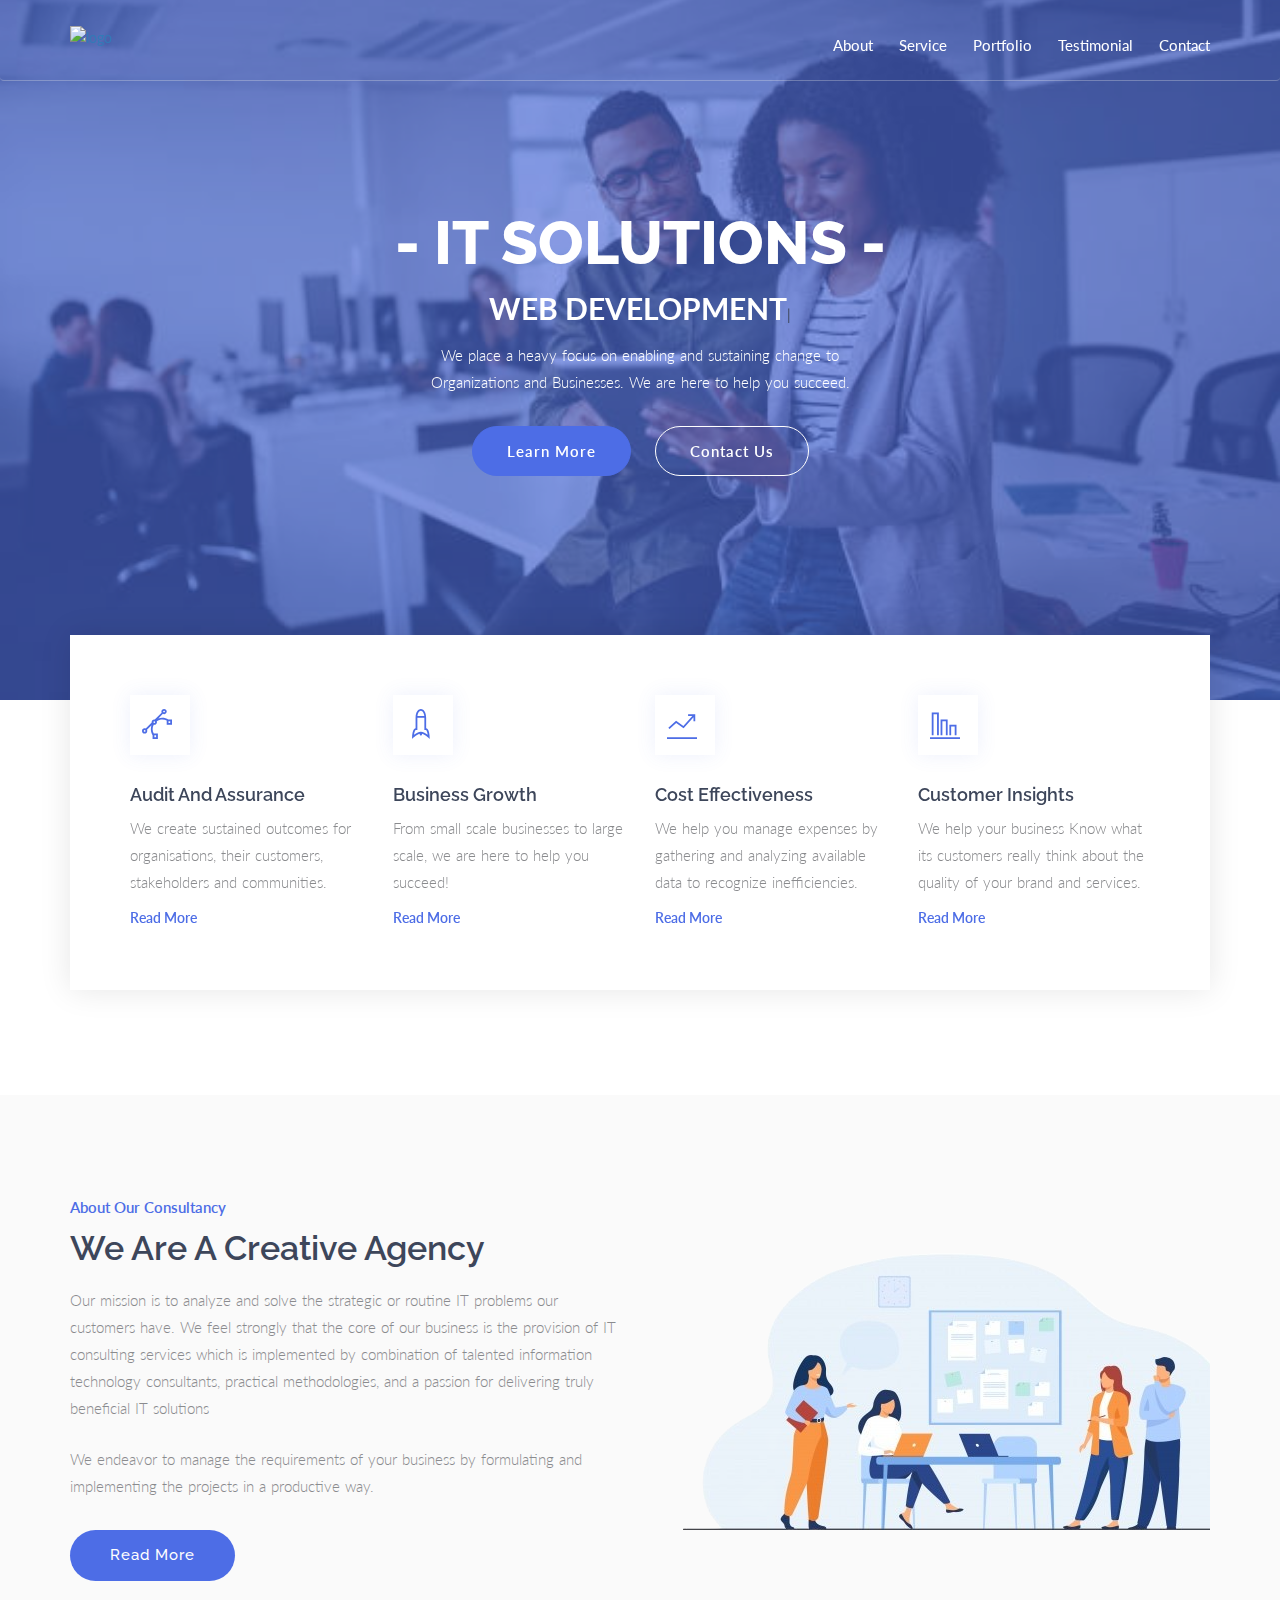
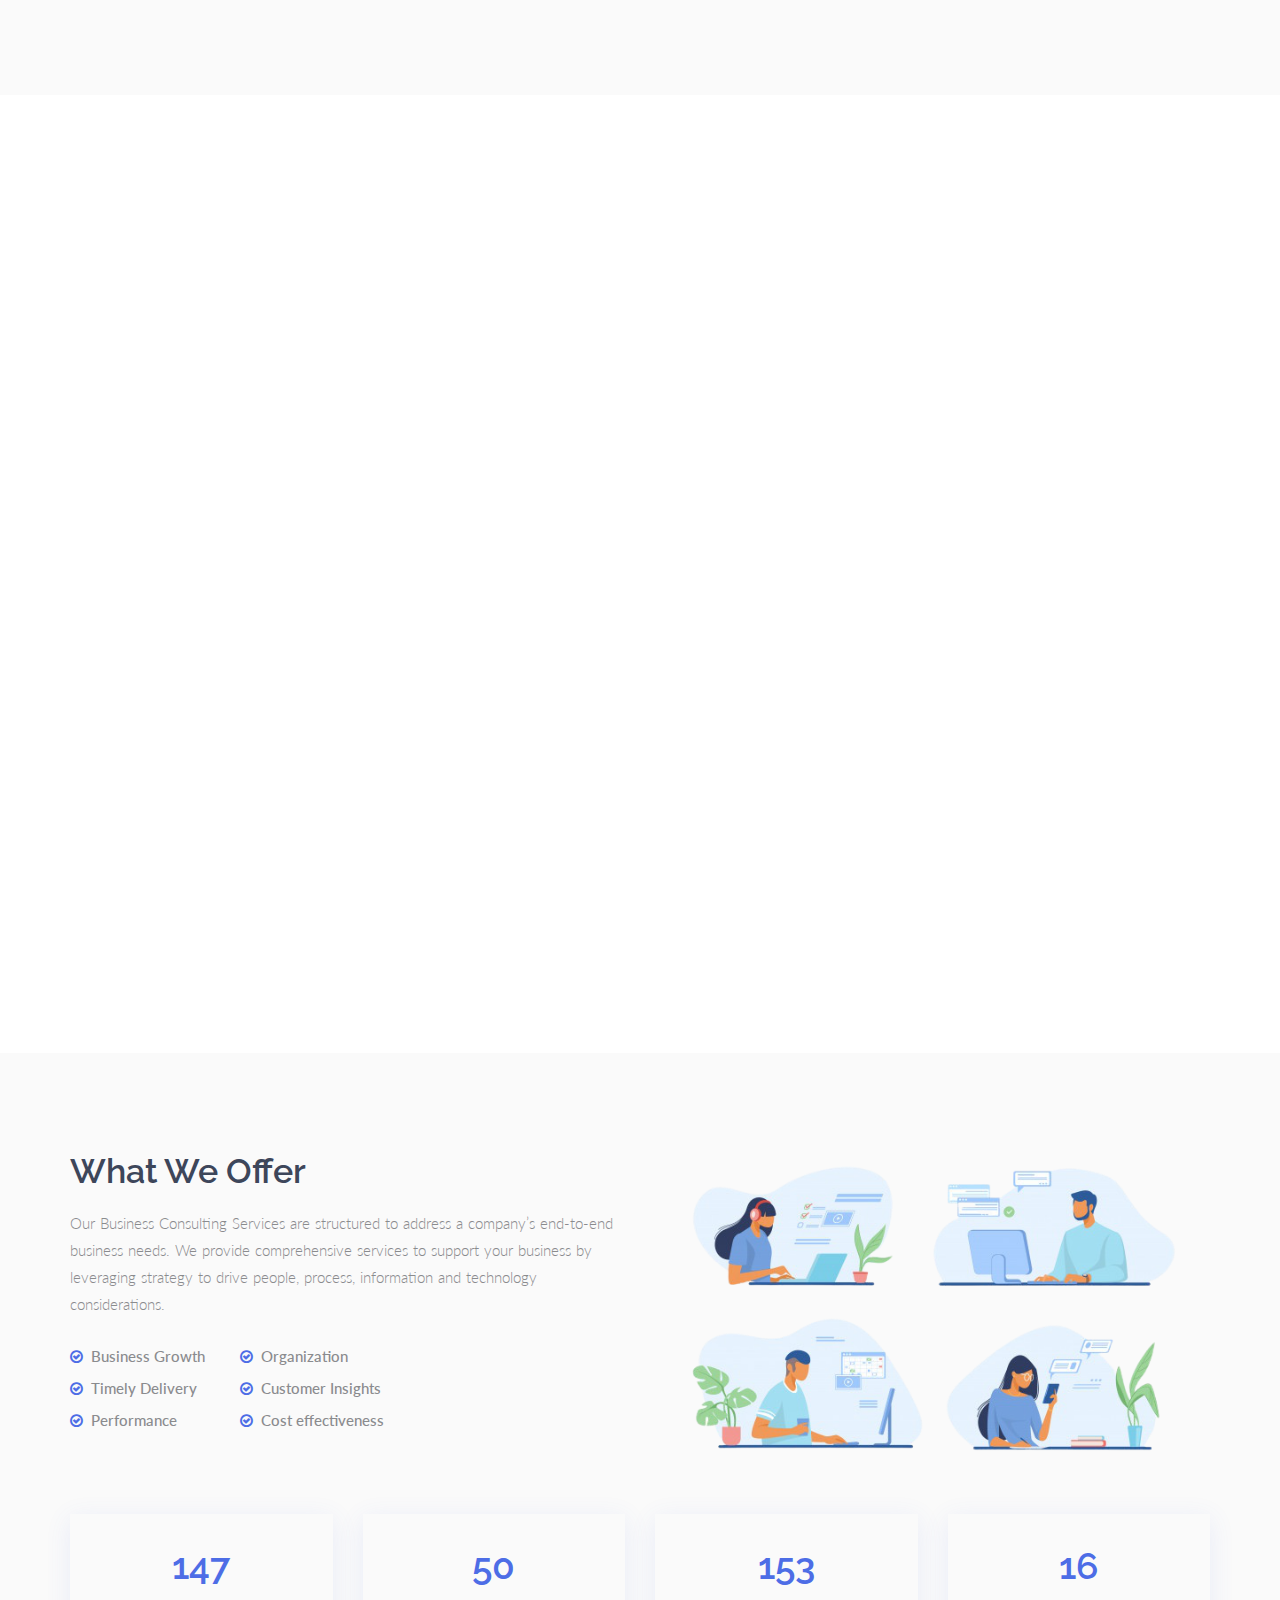
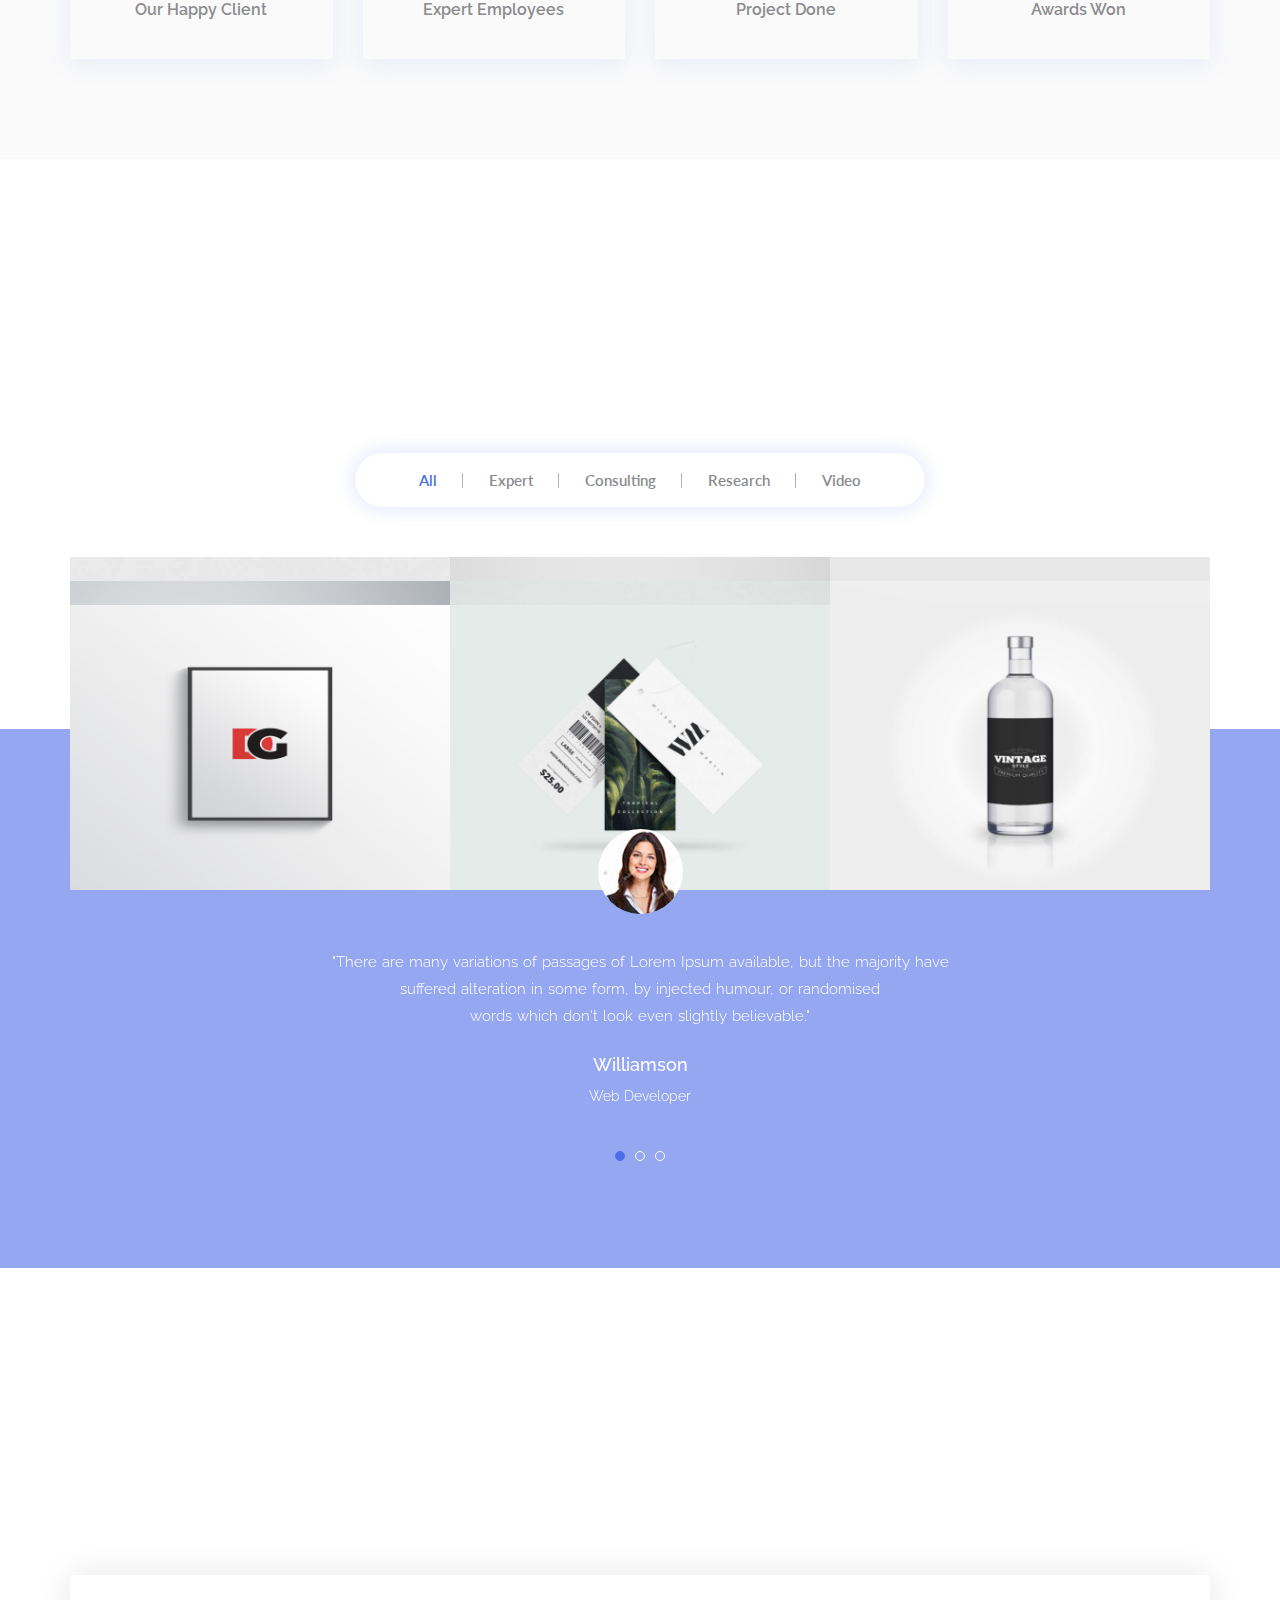
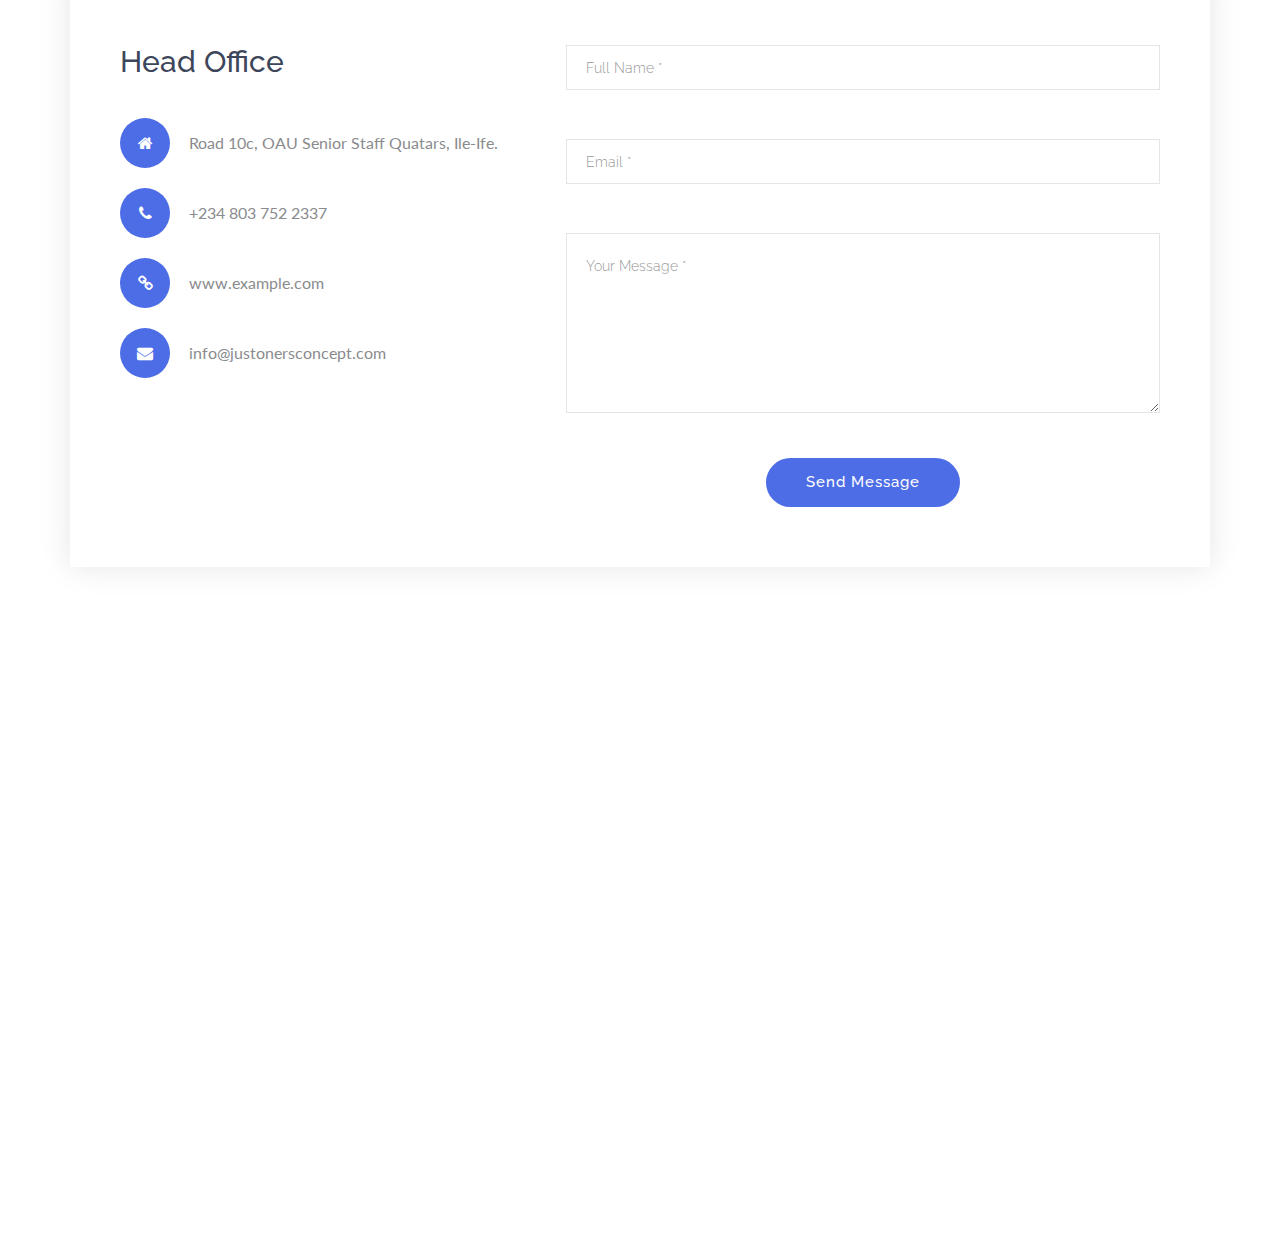
==== index.html @ 0a42282f "Update index.html" ====
<!DOCTYPE html>
<html lang="zxx">

<head>
    <meta http-equiv="Content-Type" content="text/html; charset=utf-8">
    <!-- Meta -->

    <meta name="viewport" content="width=device-width, initial-scale=1">
    <!-- The above 3 meta tags *must* come first in the head; any other head content must come *after* these tags -->
	<meta name = "description" content = "Our Business Consulting Services are structured to address a company’s end-to-end business needs. 
                                    We provide comprehensive services to support your business by
                                     leveraging strategy to drive people, process, information and technology considerations. Learn More..." />
    <!-- SITE TITLE -->
    <title>Justoners Concept - Business Consultant</title>
    <link href="https://fonts.googleapis.com/css?family=Lato:300,300i,400,400i,700,700i" rel="stylesheet">
    <link href="https://fonts.googleapis.com/css?family=Raleway:300,300i,400,400i,500,600,600i,700" rel="stylesheet">
    <link href="css/bootstrap.min.css" rel="stylesheet" />
    <link href="fonts/font-awesome.min.css" rel="stylesheet" />
    <link href="fonts/themify-icons.css" rel="stylesheet" />
    <link rel="icon" href="images/favicon.png" />
    <link href="css/owl.carousel.min.css" rel="stylesheet" />
    <link href="css/owl.theme.default.min.css" rel="stylesheet" />
    <link href="css/lightbox.min.css" rel="stylesheet" />
    <link href="css/owl.theme.default.min.css" rel="stylesheet" />
    <link href="css/animate.min.css" rel="stylesheet" />
    <link href="css/normalize.css" rel="stylesheet" />
    <link href="css/style.css" rel="stylesheet" />
    <link href="css/responsive.css" rel="stylesheet" />
    <!-- HTML5 shim and Respond.js IE8 support of HTML5 elements and media queries -->
    <!-- WARNING: Respond.js doesn't work if you view the page via file:// -->
</head>

<body data-spy="scroll" data-offset="80">
		<!-- START PRELOADER -->
			<div class="preloader">
				<div class="spinner">
					<div class="double-bounce1"></div>
					<div class="double-bounce2"></div>
				</div>
			</div>
		<!-- END PRELOADER -->

    <!-- START NAVBAR -->
    <div class="main_header navbar navbar-default menu-top">
        <div class="container">
            <div class="row">
                <div class="col-md-2 col-sm-2 col-xs-4">
                    <a href="index2.html" class="logo">
								<img src="images/Justoner logo-dark.png" alt="logo">
							</a>
                </div>

                <div class="col-md-10 col-sm-10 col-xs-8">
                    <div class="navbar-header">
                        <button type="button" class="navbar-toggle collapsed" data-toggle="collapse" data-target="#navbar" aria-expanded="false" aria-controls="navbar">
									<span class="fa fa-navicon"></span>
								</button>
                    </div>

                    <nav id="navbar" class="navbar-collapse collapse">
                        <ul class="nav navbar-nav navbar-right">
                            <li><a href="#about_us">About</a></li>
                            <li><a href="#service">Service</a></li>
                            <li><a href="#portfolio">Portfolio</a></li>
                            <li><a href="#testimonial">Testimonial</a></li>
                            <li><a href="#contact">Contact</a></li>
                        </ul>
                    </nav>
                </div>
            </div>
        </div>
        <!--- END CONTAINER -->
    </div>
    <!-- END NAVBAR -->

    <!-- START HOME -->
    <div id="main_area">
        <section id="home" class="welcome-area">
            <div class="welcome-slider-area">
                <div id="welcome-slide-carousel" class="carousel slide carousel-fade" data-ride="carousel">
                    <div class="carousel-inner" role="listbox">
                        <div class="item active" style="background-image: url(images/hero2.jpg); max-height: 100%; max-width: 100%; background-position: center center; background-size: cover;">
                            <div class="single-slide-item slide-3">
                                <div class="single-slide-item-table">
                                    <div class="single-slide-item-tablecell">
                                        <div class="container">
                                            <div class="row">
                                                <div class="col-md-12">
                                                    <div class="single_slide_text">
                                                        <h1>- IT solutions -</h1>
                                                        <div id="typed-strings" class="typed-strings">
                                                            <h2>WEB DEVELOPMENT</h2>
                                                            <h2> DATABASE MANAGEMENT & RESEARCH</h2>
                                                            <h2> SALES OF ELECTRONIC EQUIPMENTS</h2>
                                                            <h2> GENERAL MERCHANDISE</h2>
                                                        </div>
                                                        <span id="typed"></span>

                                                        <p>
                                                            We place a heavy focus on enabling and sustaining change to <br> Organizations and Businesses. 
                                                            We are here to help you succeed.
                                                        </p>

                                                        <!-- <p>
                                                            We place a heavy focus on enabling and sustaining change to Organizations and Businesses. <br>
                                                            Together we can inspire and transform your business.
                                                        </p> -->

                                                        <div class="single_slide_item_button">
                                                            <a href="#about_us" class="slider_btn s_bg_btn">Learn More</a>
                                                            <a href="#contact" class="slider_btn">Contact Us</a>
                                                        </div>
                                                    </div>
                                                </div>
                                                <!-- END COL  -->
                                            </div>
                                            <!--END  ROW  -->
                                        </div>
                                        <!-- END CONTAINER -->
                                    </div>
                                </div>
                            </div>
                        </div>
                    </div>

                </div>
            </div>
            <!-- END SLIDER AREA -->
        </section>
        <!-- END  HOME DESIGN -->

        <!-- START FEATURES -->
        <section id="features">
            <div class="container">
                <div class="feature_content_area ris_pb_30">
                    <div class="row">
                        <div class="col-md-3 col-sm-6">
                            <div class="single_feature">
                                <div class="feature_icon">
                                    <i class="ti-vector"></i>
                                </div>
                                <h4 class="title">Audit and assurance</h4>
                                <p class="description">
                                    We create sustained outcomes for organisations, their customers, stakeholders and communities.
                                </p>
                                <a href="https://wa.me/2347014563215" target="_blank" class="more_btn">Read More <i class="fa fa-angle-right"></i></a>
                            </div>
                        </div>
                        <!-- END COL -->
                        <div class="col-md-3 col-sm-6">
                            <div class="single_feature">
                                <div class="feature_icon">
                                    <i class="ti-rocket"></i>
                                </div>
                                <h4 class="title">Business Growth</h4>
                                <p class="description">
                                     From small scale businesses to large scale, we are here to help you succeed!
                                </p>
                                <a href="https://wa.me/2347014563215" target="_blank" class="more_btn">Read More <i class="fa fa-angle-right"></i></a>
                            </div>
                        </div>
                        <!-- END COL -->
                        <div class="col-md-3 col-sm-6">
                            <div class="single_feature">
                                <div class="feature_icon">
                                    <i class="ti-stats-up"></i>
                                </div>
                                <h4 class="title">Cost Effectiveness</h4>
                                <p class="description">
                                    We help you manage expenses by gathering and analyzing available data to recognize inefficiencies.
                                </p>
                                <a href="https://wa.me/2347014563215" target="_blank" class="more_btn">Read More <i class="fa fa-angle-right"></i></a>
                            </div>
                        </div>
                        <!-- END COL -->
                        <div class="col-md-3 col-sm-6">
                            <div class="single_feature ris_mb_0">
                                <div class="feature_icon">
                                    <i class="ti-bar-chart-alt"></i>
                                </div>
                                <h4 class="title">Customer Insights</h4>
                                <p class="description">
                                    We help your business Know what its customers really think about the quality of your brand and services.
                                </p>
                                <a href="https://wa.me/2347014563215" target="_blank" class="more_btn">Read More <i class="fa fa-angle-right"></i></a>
                            </div>
                        </div>
                        <!-- END COL -->
                    </div>
                    <!-- END ROW -->
                </div>
            </div>
            <!-- END CONTAINER -->
        </section>
        <!-- END FEATURES -->

        <!-- START ABOUT-US -->
        <section id="about_us" class="gray_bg section_padding">
            <div class="container">
                <div class="row">
                    <div class="col-md-6 col-sm-6 col-xs-12">
                        <div class="single_about ris_mb7_30">
                            <div class="about_title">
                                <span>About Our Consultancy</span>
                                <h3>We Are A Creative Agency</h3>
                                <div class="description">
                                    <p>Our mission is to analyze and solve the strategic or routine IT problems our customers have. We feel strongly 
                                        that the core of our business is the provision of IT consulting services which is implemented by combination of talented information 
                                        technology consultants, practical methodologies, and a passion for delivering truly beneficial IT solutions</p>
                                    <br />
                                    <p>We endeavor to manage the requirements of your business by formulating and 
                                        implementing the projects in a productive way.</p>
                                </div>
                            </div>
                            <a href="#" class="btn btn-sm main_btn">Read More</a>
                        </div>
                    </div>
                    <!-- END COL -->

                    <div class="col-md-6 col-sm-6 col-xs-12">
                        <div class="video_content text-center" style="background-image: url(images/colleagues\ working\ together\ project.png);">
                            <div class="video_button">
                                
                            </div>
                        </div>
                    </div>
                    <!-- END COL -->
                </div>
                <!-- END ROW -->
            </div>
            <!-- END CONTAINER -->
        </section>
        <!-- END ABOUT-US -->

        <!-- START SERVICE -->
        <section id="service" class="section_padding pb_70">
            <div class="container">
                <div class="row">
                    <div class="col-md-12 col-sm-12 col-xs-12 text-center">
                        <div class="section_heading wow zoomIn">
                            <h2>our <span>Service</span></h2>
                            <p>We are a community of solvers coming together to deliver sustained Outcomes.</p>

                            <div class="section_heading_border">
                                <span></span>
                                <span></span>
                                <span></span>
                            </div>
                        </div>
                        <!-- END HEADING -->
                    </div>
                </div>

                <div class="row">
                    <div class="col-md-4 col-sm-6 col-xs-12 wow fadeInUp" data-wow-duration="1s" data-wow-delay="0.1s" data-wow-offset="0">
                        <div class="single_service">
                            <h4>Web Development</h4>
                            <div class="service_icon">
                                <i class="ti-desktop"></i>
                            </div>
                            <p class="description">
                                Get trendy and professional designs for your Agency, Eommerce Projects focused on usability
                                 and responsiveness that inject personality into your businesses.
                            </p>
                        </div>
                        <!-- END COL -->
                    </div>
                    <div class="col-md-4 col-sm-6 col-xs-12 wow fadeInUp" data-wow-duration="1s" data-wow-delay="0.1s" data-wow-offset="0">
                        <div class="single_service">
                            <h4>Technical Advisory</h4>
                            <div class="service_icon">
                                <i class="ti-paint-bucket"></i>
                            </div>
                            <p class="description">
                                Our consulting services are provided by technical experts from all of our core sectors,
                                Our services includes risk assessments and optimization surveys.
                            </p>
                        </div>
                    </div>
                    <!-- END COL -->

                    <div class="col-md-4 col-sm-6 col-xs-12 wow fadeInUp" data-wow-duration="1s" data-wow-delay="0.1s" data-wow-offset="0">
                        <div class="single_service">
                            <h4>Database Management</h4>
                            <div class="service_icon">
                                <i class="ti-exchange-vertical"></i>
                            </div>
                            <p class="description">
                                We help you succeed in the national and global market, by performing within your organizational 
                                budget to maintain a structured analysis of data gathered.
                            </p>
                        </div>
                    </div>
                    <!-- END COL -->

                    <div class="col-md-4 col-sm-6 col-xs-12 wow fadeInUp" data-wow-duration="1s" data-wow-delay="0.1s" data-wow-offset="0">
                        <div class="single_service">
                            <h4>Supervisory Roles</h4>
                            <div class="service_icon">
                                <i class="ti-layers-alt"></i>
                            </div>
                            <p class="description">
                                Our Supervisory roles entails supervising your comapany staffs while they complete repairs and installations, providing training to new recruits, 
                                writing reports, developing work schedules, and delegating tasks.
                            </p>
                        </div>
                    </div>
                    <!-- END COL -->

                    <div class="col-md-4 col-sm-6 col-xs-12 wow fadeInUp" data-wow-duration="1s" data-wow-delay="0.1s" data-wow-offset="0">
                        <div class="single_service">
                            <h4>Research</h4>
                            <div class="service_icon">
                                <i class="ti-search"></i>
                            </div>
                            <p class="description">
                                We provide technical support in the design of study protocol and proposal,
                                Development of Data Collection Instrument, Design of Database, Data Analysis and Interpretation of Results

                            </p>
                        </div>
                    </div>
                    <!-- END COL -->

                    <div class="col-md-4 col-sm-6 col-xs-12 wow fadeInUp" data-wow-duration="1s" data-wow-delay="0.1s" data-wow-offset="0">
                        <div class="single_service">
                            <h4>Electronic Products Supply</h4>
                            <div class="service_icon">
                                <i class="ti-pie-chart"></i>
                            </div>
                            <p class="description">
                                From the supply of control devices for high-precision production equipment to the optimization of the entire production system, 
                                we assist in solving equipment-related problems on production sites.
                            </p>
                        </div>
                    </div>
                    <!-- END COL -->
                </div>
                <!-- END ROW -->
            </div>
            <!-- END CONTAINER -->
        </section>
        <!-- END SERVICE -->

        <!-- START OVERVIEW -->
        <section id="what_we_offer" class="gray_bg section_padding ris_pb_70">
            <div class="container">
                <div class="row">
                    <div class="col-md-6 col-sm-6 col-xs-12">
                        <div class="what_we_offer_area ris_mb7_30">
                            <div class="what_we_offer_title">
                                <h3>What We Offer</h3>
                                <p>Our Business Consulting Services are structured to address a company’s end-to-end business needs. 
                                    We provide comprehensive services to support your business by
                                     leveraging strategy to drive people, process, information and technology considerations. </p>
                            </div>
                            <!-- END HEADING -->

                            <div class="offer_list">
                                <ul>
                                    <li><i class="fa fa-check-circle-o"></i>Business Growth</li>
                                    <li><i class="fa fa-check-circle-o"></i>Timely Delivery</li>
                                    <li><i class="fa fa-check-circle-o"></i>Performance</li>
                                </ul>
                                <ul>
                                    <li><i class="fa fa-check-circle-o"></i>Organization</li>
                                    <li><i class="fa fa-check-circle-o"></i>Customer Insights</li>
                                    <li><i class="fa fa-check-circle-o"></i>Cost effectiveness</li>
                                </ul>
                            </div>
                        </div>
                    </div>

                    <div class="col-md-6 col-sm-6 col-xs-12">
                        <div class="what_we_offer_image">
                            <img src="images/people using online apps set.png" alt="" />
                        </div>
                    </div>
                </div>

                <div class="counter_content text-center">
                    <div class="row">

                        <div class="col-md-3 col-sm-6">
                            <div class="single_counter">
                                <span class="count">147</span>
                                <h5>Our Happy Client</h5>
                            </div>
                        </div>
                        <!-- END COL -->

                        <div class="col-md-3 col-sm-6">
                            <div class="single_counter">
                                <span class="count">50</span>
                                <h5>Expert Employees</h5>
                            </div>
                        </div>
                        <!-- END COL -->

                        <div class="col-md-3 col-sm-6">
                            <div class="single_counter ris_mb_0">
                                <span class="count">153</span>
                                <h5>Project Done</h5>
                            </div>
                        </div>
                        <!-- END COL -->

                        <div class="col-md-3 col-sm-6">
                            <div class="single_counter ris_mb_0">
                                <span class="count">16</span>
                                <h5>Awards Won</h5>
                            </div>
                        </div>
                        <!-- END COL -->
                    </div>
                </div>
            </div>
        </section>
        <!-- END OVERVIEW -->

        <!-- START PORTFOLIO -->
        <section id="portfolio" class="section_padding">
            <div class="container">
                <div class="row">
                    <div class="col-md-12 col-sm-12 col-xs-12 text-center">
                        <div class="section_heading wow zoomIn">
                            <h2>our <span>Portfolio</span></h2>
                            <p>Lorem ipsum dolor sit amet, consectetur adipiscing elit. Aliquam <br/> ultrices sapien vel quam luctus pulvinar.</p>

                            <div class="section_heading_border">
                                <span></span>
                                <span></span>
                                <span></span>
                            </div>
                        </div>
                        <!-- END HEADING -->
                    </div>
                </div>

                <div class="our_port_menu text-center">
                    <ul>
                        <li class="active" data-filter="*">all</li>
                        <li data-filter=".expert">expert</li>
                        <li data-filter=".consult">consulting</li>
                        <li data-filter=".research">research</li>
                        <li data-filter=".video">video</li>
                    </ul>
                </div>

                <div class="grid_item_area">
                    <div class="col-md-4 col-sm-6 padding_0">
                        <div class="port_box">
                            <img src="images/portfolio/1.jpg" Loading="lazy" alt="" />
                            <div class="port_content">
                                <h3 class="title">Project Title</h3>
                            </div>
                            <ul class="port_links">
                                <li><a href="images/portfolio/1.jpg" data-lightbox="images"><i class="fa fa-search"></i></a></li>
                                <li><a href="#"><i class="fa fa-link"></i></a></li>
                            </ul>
                        </div>
                    </div>
                    <div class="col-md-4 col-sm-6 element-item expert consult padding_0">
                        <div class="port_box">
                            <img src="images/portfolio/2.jpg" Loading="lazy" alt="" />
                            <div class="port_content">
                                <h3 class="title">Project Title</h3>
                            </div>
                            <ul class="port_links">
                                <li><a href="images/portfolio/2.jpg" data-lightbox="images"><i class="fa fa-search"></i></a></li>
                                <li><a href="#"><i class="fa fa-link"></i></a></li>
                            </ul>
                        </div>
                    </div>
                    <!-- END COL -->
                    <div class="col-md-4 col-sm-6 element-item research padding_0">
                        <div class="port_box">
                            <img src="images/portfolio/3.jpg" Loading="lazy" alt="" />
                            <div class="port_content">
                                <h3 class="title">Project Title</h3>
                            </div>
                            <ul class="port_links">
                                <li><a href="images/portfolio/3.jpg" data-lightbox="images"><i class="fa fa-search"></i></a></li>
                                <li><a href="#"><i class="fa fa-link"></i></a></li>
                            </ul>
                        </div>
                    </div>
                    <!-- END COL -->
                    <div class="col-md-4 col-sm-6 element-item research video padding_0">
                        <div class="port_box">
                            <img src="images/portfolio/4.jpg" Loading="lazy" alt="" />
                            <div class="port_content">
                                <h3 class="title">Project Title</h3>
                            </div>
                            <ul class="port_links">
                                <li><a href="images/portfolio/4.jpg" data-lightbox="images"><i class="fa fa-search"></i></a></li>
                                <li><a href="#"><i class="fa fa-link"></i></a></li>
                            </ul>
                        </div>
                    </div>
                    <!-- END COL -->
                    <div class="col-md-4 col-sm-6 element-item expert research padding_0">
                        <div class="port_box">
                            <img src="images/portfolio/5.jpg" Loading="lazy" alt="" />
                            <div class="port_content">
                                <h3 class="title">Project Title</h3>
                            </div>
                            <ul class="port_links">
                                <li><a href="images/portfolio/5.jpg" data-lightbox="images"><i class="fa fa-search"></i></a></li>
                                <li><a href="#"><i class="fa fa-link"></i></a></li>
                            </ul>
                        </div>
                    </div>
                    <!-- END COL -->
                    <div class="col-md-4 col-sm-6 element-item expert research video padding_0">
                        <div class="port_box">
                            <img src="images/portfolio/6.jpg" Loading="lazy" alt="" />
                            <div class="port_content">
                                <h3 class="title">Project Title</h3>
                            </div>
                            <ul class="port_links">
                                <li><a href="images/portfolio/6.jpg" data-lightbox="images"><i class="fa fa-search"></i></a></li>
                                <li><a href="#"><i class="fa fa-link"></i></a></li>
                            </ul>
                        </div>
                    </div>
                    <!-- END COL -->
                    <div class="col-md-4 col-sm-6 element-item expert consult research  padding_0">
                        <div class="port_box">
                            <img src="images/portfolio/7.jpg" Loading="lazy" alt="" />
                            <div class="port_content">
                                <h3 class="title">Project Title</h3>
                            </div>
                            <ul class="port_links">
                                <li><a href="images/portfolio/7.jpg" data-lightbox="images"><i class="fa fa-search"></i></a></li>
                                <li><a href="#"><i class="fa fa-link"></i></a></li>
                            </ul>
                        </div>
                    </div>
                    <!-- END COL -->
                    <div class="col-md-4 col-sm-6 element-item consult research video  package padding_0">
                        <div class="port_box">
                            <img src="images/portfolio/8.jpg" Loading="lazy" alt="" />
                            <div class="port_content">
                                <h3 class="title">Project Title</h3>
                            </div>
                            <ul class="port_links">
                                <li><a href="images/portfolio/8.jpg" data-lightbox="images"><i class="fa fa-search"></i></a></li>
                                <li><a href="#"><i class="fa fa-link"></i></a></li>
                            </ul>
                        </div>
                    </div>
                    <!-- END COL -->
                    <div class="col-md-4 col-sm-6 element-item research video  video padding_0">
                        <div class="port_box">
                            <img src="images/portfolio/9.jpg" Loading="lazy" alt="" />
                            <div class="port_content">
                                <h3 class="title">Project Title</h3>
                            </div>
                            <ul class="port_links">
                                <li><a href="images/portfolio/9.jpg" data-lightbox="images"><i class="fa fa-search"></i></a></li>
                                <li><a href="#"><i class="fa fa-link"></i></a></li>
                            </ul>
                        </div>
                    </div>
                    <!-- END COL -->
                </div>
            </div>
            <!-- END CONTAINER -->
        </section>
        <!-- END PORTFOLIO -->

    

        
        <!-- START TESTIMONIAL -->
        <section id="testimonial" style="background-image: url(images/hero.jpg);  background-size:cover; background-position: center center;background-attachment:fixed;">
            <div class="testi_overlay">
                <div class="container">
                    <div class="row">
                        <div class="col-sm-offset-1 col-md-10">
                            <div id="testimonial-slider" class="owl-carousel">
                                <div class="single_testimonial">
                                    <div class="pic">
                                        <img src="images/testimonial/tt1.jpg" alt="" />
                                    </div>
                                    <div class="testimonial-review">
                                        <p class="testimonial-description">
                                            "There are many variations of passages of Lorem Ipsum available, but the majority have <br /> suffered alteration in some form, by injected humour, or randomised <br /> words which don't look even slightly believable."
                                        </p>
                                        <h4 class="testimonial-title">
                                            Williamson<br/>
                                            <small>Web Developer</small>
                                        </h4>
                                        <!-- END TESTIMONIAL TITLE -->
                                    </div>
                                </div>
                                <!-- END SINGLE TESTIMONIAL -->
                                <div class="single_testimonial">
                                    <div class="pic">
                                        <img src="images/testimonial/tt2.jpg" alt="" />
                                    </div>
                                    <div class="testimonial-review">
                                        <p class="testimonial-description">
                                            "Justoners Concept Consultants has been an invaluable resource to my Business, providing a unique approach, support and direction for many of my projects. I believe their strength has been the ability to make complex projects simple"
                                        </p>
                                        <h4 class="testimonial-title">
                                            Williamson<br/>
                                            <small>Web Developer</small>
                                        </h4>
                                        <!-- END TESTIMONIAL TITLE -->
                                    </div>
                                </div>
                                <!-- END SINGLE TESTIMONIAL -->
                                <div class="single_testimonial">
                                    <div class="pic">
                                        <img src="images/testimonial/tt3.jpg" alt="" />
                                    </div>
                                    <div class="testimonial-review">
                                        <p class="testimonial-description">
                                            "The Justoners Concept team brought a unique combination of skills to our business assignment and was often sought out to tackle the most complex and integrated challenges. As a strategic thinker, as well as personal development professional and highly- qualified coach."
                                        </p>
                                        <h4 class="testimonial-title">
                                            Williamson<br/>
                                            <small>Web Developer</small>
                                        </h4>
                                        <!-- END TESTIMONIAL TITLE -->
                                    </div>
                                </div>
                                <!-- END SINGLE TESTIMONIAL -->
                            </div>
                            <!-- END OWL-CAROUSEL -->
                        </div>
                        <!-- END COL -->
                    </div>
                    <!-- END ROW -->
                </div>
                <!-- END CONTAINER -->
            </div>
            <!-- END OVERLAY -->
        </section>
        <!-- END TESTIMONIAL -->

    

        <!-- START CONTACT -->
        <section id="contact">
            <div class="contact_map_area">
                <!-- map js -->
                <iframe src="https://www.google.com/maps/embed?pb=!1m18!1m12!1m3!1d19934.36817461696!2d4.514213697535343!3d7.522577263804266!2m3!1f0!2f0!3f0!3m2!1i1024!2i768!4f13.1!3m3!1m2!1s0x103831c4478513c9%3A0x5218f719e1236f94!2sStaff%20Quarters!5e0!3m2!1sen!2sng!4v1639041341649!5m2!1sen!2sng" 
                width="100%" height="400" style="border:0;" frameborder="0" allowfullscreen loading="lazy"></iframe>
                <!-- END MAP -->
            </div>
            <div class="container">
                <div class="contact_area">
                    <div class="row">
                        <div class="col-md-5 col-sm-5 col-xs-12">
                            <div class="single_contact">
                                <h3>Head <span>Office</span></h3>
                                <ul class="sing_contact_iteam">
                                    <li><i class="fa fa-home"></i> Road 10c, OAU Senior Staff Quatars, Ile-Ife.</li>
                                    <li><i class="fa fa-phone"></i> +234 803 752 2337</li>
                                    <li><i class="fa fa-link"></i> www.example.com</li>
                                    <li><i class="fa fa-envelope"></i> info@justonersconcept.com</li>
                                </ul>
                            </div>
                        </div>
                        <!-- END COL -->
                        <div class="col-md-7 col-sm-7 col-xs-12">
                            <div class="single_contact">
                                <form id="contact-form" method="post" action="mailto:info@justonersconcept.com" enctype="text/plain">
                                    <div class="row">
                                        <div class="form-group col-md-12">
                                            <div class="contact_form">
                                                <input type="text" name="NAME " class="form-control" id="first-name" placeholder=" Full Name *" required="required"> <br>
                                            </div>
                                        </div> 

                                        <!-- <div class="form-group col-md-6">
                                            <div class="contact_form">
                                                <input type="text"  class="form-control" id="subject" placeholder="Subject *" required="required"> <br>
                                            </div>
                                        </div>  -->

                                        <div class="form-group col-md-12">
                                            <div class="contact_form">
                                                <input type="email" name="EMAIL " class="form-control" id="email" placeholder=" Email *" required="required"> <br>
                                            </div>
                                        </div>

                                        <div class="form-group col-md-12">
                                            <div class="contact_form">
                                                <textarea rows="6" name="MESSAGE " class="form-control" id="description" placeholder=" Your Message *" required="required"></textarea>
                                            </div>
                                        </div>

                                        <div class="contact_form_btn text-center">
                                            <button type="submit" value="Send message" id="submitButton" class="btn btn-default main_btn ct_btn" title="Submit Your Message!">Send Message</button>
                                        </div>
                                    </div>
                                </form>
                            </div>
                        </div>
                        <!-- END COL -->
                    </div>
                    <!-- END ROW -->
                </div>
                <!-- END AREA -->
            </div>
            <!-- END CONTAINER -->
        </section>
    </div>
    <!-- END CONTACT -->

    <!-- START FOOTER -->
    <section id="footer" class="section_padding">
        <div class="container">
            <div class="row">
                <div class="col-md-5 col-sm-5 col-xs-12">
                    <div class="single_footer">
                        <h4>Contact Us</h4>
                        <p>Get in touch with us.</p>
                        <div class="sing_footer_about_address">
                            <ul>
                                <li><i class="fa fa-map-marker"></i> House 5, Road 10c, OAU Senior Staff Quatars, Ile-Ife, Osun State.</li>
                                <li><i class="fa fa-phone"></i> +234 803 752 2337</li>
                                <li><i class="fa fa-link"></i> www.justonersconcept.com</li>
                            </ul>
                        </div>
                        <div class="sing_about_social">
                            <a href="#"><i class="fa fa-facebook"></i></a>
                            <a href="#"><i class="fa fa-twitter"></i></a>
                            <a href="#"><i class="fa fa-linkedin"></i></a>
                            <a href="mailto:info@justonersconcept.com"><i class="fa fa-envelope"></i></a>
                        </div>
                    </div>
                </div>
                <!-- END COL -->

                <div class="col-md-3 col-sm-3 col-xs-12">
                    <div class="single_footer">
                        <h4>Quick Links</h4>
                        <ul class="sing_links_tags">
                            <li><a href="#testimonial">Reviews</a></li>
                            <li><a href="#portfolio">Portfolio</a></li>
                            <li><a href="#service">Services</a></li>
                            <li><a href="mailto:support@justonersconcept.com">Customer Support</a></li>
                        </ul>
                    </div>
                </div>
                <!-- END COL -->


                <div class="col-md-3 col-sm-12 col-xs-12">
                    <div class="single_footer">
                        <h4>Recent Projects</h4>
                        <ul class="latest_instagram_image">
                            <li><a href="#"><img src="images/footer/1.jpg" alt=""/></a></li>
                            <li><a href="#"><img src="images/footer/2.jpg" alt=""/></a></li>
                            <li><a href="#"><img src="images/footer/3.jpg" alt=""/></a></li>
                            <li><a href="#"><img src="images/footer/4.jpg" alt=""/></a></li>
                            <li><a href="#"><img src="images/footer/1.jpg" alt=""/></a></li>
                            <li><a href="#"><img src="images/footer/2.jpg" alt=""/></a></li>
                        </ul>
                    </div>
                </div>
                <!-- END COL -->
            </div>
            <!-- END ROW -->
        </div>
        <!-- END CONTAINER --> 

        <div class="copyright_area">
            <div class="container">
                <div class="copyright text-center">
                    <div class="copy_text">
                        <p>Copyright © Justoners Concepts                 
                            <script>  
                    document.write(new Date().getFullYear())
                </script> | All Rights Reserved</p>
                    </div>
                </div>
            </div>
        </div>

    </section>
    <!-- END FOOTER -->



<!-- <h1>Developed by David Fola (ZYZER WEB SOLUTIONS) 
    <a href="https://www.facebook.com/devzyzer.main">FACEBOOK</a>
    <a href="https://twitter.com/Zyzer01?s=09">TWITTER</a>
    <a href="mailto:hello@davidfola.dev">EMAIL</a>
    <a href="tel:+234 701-456-3215">PHONE</a>
</h1> -->

    <!-- Latest jQuery -->
    <script src="js/jquery.js"></script>
    <!-- Latest compiled and minified Bootstrap -->
    <script src="js/bootstrap.min.js"></script>
    <!-- Latest compiled and easing -->
    <script src="js/jquery.easing.1.3.min.js"></script>
    <!-- Latest Modernizr -->
    <script src="js/modernizr-2.8.3.min.js"></script>
    <!-- Latest Modernizr -->
    <script src="js/jquery.stellar.min.js"></script>
    <!-- Isotope min js -->
    <script src="js/isotope.pkgd.min.js"></script>
    <!-- Owl-carousel min js  -->
    <script src="js/owl.carousel.min.js"></script>
    <!-- Lightbox min js  -->
    <script src="js/lightbox.min.js"></script>
    <!-- VideoLightBox js -->
    <script src="js/VideoLightBox.js"></script>
    <!-- Jquery inview js -->
    <script src="js/jquery.inview.min.js"></script>
    <!-- scrolltopcontrol js -->
    <script src="js/scrolltopcontrol.js"></script>
    <!-- Particles js -->
    <script src="js/particles.js"></script>
    <script src="js/app.js"></script>
    <!-- WOW - Reveal Animations When You Scroll -->
    <script src="js/wow.min.js"></script>
    <!-- Main js -->
    <script src="js/main.js"></script>
    <script src="typed-js/lib/typed.js"></script>


        <script>
        $(function () { 
            $(window).scroll(function () {
                if ($(this).scrollTop() > 100) { 
                    $('.logo img').attr('src','images/Justoners Concept-light.png');
                }
                if ($(this).scrollTop() < 100) { 
                    $('.logo img').attr('src','images/Justoners logo-dark.png');
                }
            })
        });
    </script>

        <script>
      $("document").ready(function () {
          var typed = new Typed('#typed', {
              stringsElement: '#typed-strings',
              backSpeed: 45,
              typeSpeed: 40,
              loop: true
          })
      });
    </script>
</body>



</html>
---- fonts/themify-icons.css ----
@font-face {
    font-family: 'themify';
    src: url('themify.eot?-fvbane');
    src: url('themify.eot?#iefix-fvbane') format('embedded-opentype'), url('themify.woff?-fvbane') format('woff'), url('themify.ttf?-fvbane') format('truetype'), url('themify.svg?-fvbane#themify') format('svg');
    font-weight: normal;
    font-style: normal;
}

[class^="ti-"],
[class*=" ti-"] {
    font-family: 'themify';
    speak: none;
    font-style: normal;
    font-weight: normal;
    font-variant: normal;
    text-transform: none;
    line-height: 1;
    /* Better Font Rendering =========== */
    -webkit-font-smoothing: antialiased;
    -moz-osx-font-smoothing: grayscale;
}

.ti-wand:before {
    content: "\e600";
}

.ti-volume:before {
    content: "\e601";
}

.ti-user:before {
    content: "\e602";
}

.ti-unlock:before {
    content: "\e603";
}

.ti-unlink:before {
    content: "\e604";
}

.ti-trash:before {
    content: "\e605";
}

.ti-thought:before {
    content: "\e606";
}

.ti-target:before {
    content: "\e607";
}

.ti-tag:before {
    content: "\e608";
}

.ti-tablet:before {
    content: "\e609";
}

.ti-star:before {
    content: "\e60a";
}

.ti-spray:before {
    content: "\e60b";
}

.ti-signal:before {
    content: "\e60c";
}

.ti-shopping-cart:before {
    content: "\e60d";
}

.ti-shopping-cart-full:before {
    content: "\e60e";
}

.ti-settings:before {
    content: "\e60f";
}

.ti-search:before {
    content: "\e610";
}

.ti-zoom-in:before {
    content: "\e611";
}

.ti-zoom-out:before {
    content: "\e612";
}

.ti-cut:before {
    content: "\e613";
}

.ti-ruler:before {
    content: "\e614";
}

.ti-ruler-pencil:before {
    content: "\e615";
}

.ti-ruler-alt:before {
    content: "\e616";
}

.ti-bookmark:before {
    content: "\e617";
}

.ti-bookmark-alt:before {
    content: "\e618";
}

.ti-reload:before {
    content: "\e619";
}

.ti-plus:before {
    content: "\e61a";
}

.ti-pin:before {
    content: "\e61b";
}

.ti-pencil:before {
    content: "\e61c";
}

.ti-pencil-alt:before {
    content: "\e61d";
}

.ti-paint-roller:before {
    content: "\e61e";
}

.ti-paint-bucket:before {
    content: "\e61f";
}

.ti-na:before {
    content: "\e620";
}

.ti-mobile:before {
    content: "\e621";
}

.ti-minus:before {
    content: "\e622";
}

.ti-medall:before {
    content: "\e623";
}

.ti-medall-alt:before {
    content: "\e624";
}

.ti-marker:before {
    content: "\e625";
}

.ti-marker-alt:before {
    content: "\e626";
}

.ti-arrow-up:before {
    content: "\e627";
}

.ti-arrow-right:before {
    content: "\e628";
}

.ti-arrow-left:before {
    content: "\e629";
}

.ti-arrow-down:before {
    content: "\e62a";
}

.ti-lock:before {
    content: "\e62b";
}

.ti-location-arrow:before {
    content: "\e62c";
}

.ti-link:before {
    content: "\e62d";
}

.ti-layout:before {
    content: "\e62e";
}

.ti-layers:before {
    content: "\e62f";
}

.ti-layers-alt:before {
    content: "\e630";
}

.ti-key:before {
    content: "\e631";
}

.ti-import:before {
    content: "\e632";
}

.ti-image:before {
    content: "\e633";
}

.ti-heart:before {
    content: "\e634";
}

.ti-heart-broken:before {
    content: "\e635";
}

.ti-hand-stop:before {
    content: "\e636";
}

.ti-hand-open:before {
    content: "\e637";
}

.ti-hand-drag:before {
    content: "\e638";
}

.ti-folder:before {
    content: "\e639";
}

.ti-flag:before {
    content: "\e63a";
}

.ti-flag-alt:before {
    content: "\e63b";
}

.ti-flag-alt-2:before {
    content: "\e63c";
}

.ti-eye:before {
    content: "\e63d";
}

.ti-export:before {
    content: "\e63e";
}

.ti-exchange-vertical:before {
    content: "\e63f";
}

.ti-desktop:before {
    content: "\e640";
}

.ti-cup:before {
    content: "\e641";
}

.ti-crown:before {
    content: "\e642";
}

.ti-comments:before {
    content: "\e643";
}

.ti-comment:before {
    content: "\e644";
}

.ti-comment-alt:before {
    content: "\e645";
}

.ti-close:before {
    content: "\e646";
}

.ti-clip:before {
    content: "\e647";
}

.ti-angle-up:before {
    content: "\e648";
}

.ti-angle-right:before {
    content: "\e649";
}

.ti-angle-left:before {
    content: "\e64a";
}

.ti-angle-down:before {
    content: "\e64b";
}

.ti-check:before {
    content: "\e64c";
}

.ti-check-box:before {
    content: "\e64d";
}

.ti-camera:before {
    content: "\e64e";
}

.ti-announcement:before {
    content: "\e64f";
}

.ti-brush:before {
    content: "\e650";
}

.ti-briefcase:before {
    content: "\e651";
}

.ti-bolt:before {
    content: "\e652";
}

.ti-bolt-alt:before {
    content: "\e653";
}

.ti-blackboard:before {
    content: "\e654";
}

.ti-bag:before {
    content: "\e655";
}

.ti-move:before {
    content: "\e656";
}

.ti-arrows-vertical:before {
    content: "\e657";
}

.ti-arrows-horizontal:before {
    content: "\e658";
}

.ti-fullscreen:before {
    content: "\e659";
}

.ti-arrow-top-right:before {
    content: "\e65a";
}

.ti-arrow-top-left:before {
    content: "\e65b";
}

.ti-arrow-circle-up:before {
    content: "\e65c";
}

.ti-arrow-circle-right:before {
    content: "\e65d";
}

.ti-arrow-circle-left:before {
    content: "\e65e";
}

.ti-arrow-circle-down:before {
    content: "\e65f";
}

.ti-angle-double-up:before {
    content: "\e660";
}

.ti-angle-double-right:before {
    content: "\e661";
}

.ti-angle-double-left:before {
    content: "\e662";
}

.ti-angle-double-down:before {
    content: "\e663";
}

.ti-zip:before {
    content: "\e664";
}

.ti-world:before {
    content: "\e665";
}

.ti-wheelchair:before {
    content: "\e666";
}

.ti-view-list:before {
    content: "\e667";
}

.ti-view-list-alt:before {
    content: "\e668";
}

.ti-view-grid:before {
    content: "\e669";
}

.ti-uppercase:before {
    content: "\e66a";
}

.ti-upload:before {
    content: "\e66b";
}

.ti-underline:before {
    content: "\e66c";
}

.ti-truck:before {
    content: "\e66d";
}

.ti-timer:before {
    content: "\e66e";
}

.ti-ticket:before {
    content: "\e66f";
}

.ti-thumb-up:before {
    content: "\e670";
}

.ti-thumb-down:before {
    content: "\e671";
}

.ti-text:before {
    content: "\e672";
}

.ti-stats-up:before {
    content: "\e673";
}

.ti-stats-down:before {
    content: "\e674";
}

.ti-split-v:before {
    content: "\e675";
}

.ti-split-h:before {
    content: "\e676";
}

.ti-smallcap:before {
    content: "\e677";
}

.ti-shine:before {
    content: "\e678";
}

.ti-shift-right:before {
    content: "\e679";
}

.ti-shift-left:before {
    content: "\e67a";
}

.ti-shield:before {
    content: "\e67b";
}

.ti-notepad:before {
    content: "\e67c";
}

.ti-server:before {
    content: "\e67d";
}

.ti-quote-right:before {
    content: "\e67e";
}

.ti-quote-left:before {
    content: "\e67f";
}

.ti-pulse:before {
    content: "\e680";
}

.ti-printer:before {
    content: "\e681";
}

.ti-power-off:before {
    content: "\e682";
}

.ti-plug:before {
    content: "\e683";
}

.ti-pie-chart:before {
    content: "\e684";
}

.ti-paragraph:before {
    content: "\e685";
}

.ti-panel:before {
    content: "\e686";
}

.ti-package:before {
    content: "\e687";
}

.ti-music:before {
    content: "\e688";
}

.ti-music-alt:before {
    content: "\e689";
}

.ti-mouse:before {
    content: "\e68a";
}

.ti-mouse-alt:before {
    content: "\e68b";
}

.ti-money:before {
    content: "\e68c";
}

.ti-microphone:before {
    content: "\e68d";
}

.ti-menu:before {
    content: "\e68e";
}

.ti-menu-alt:before {
    content: "\e68f";
}

.ti-map:before {
    content: "\e690";
}

.ti-map-alt:before {
    content: "\e691";
}

.ti-loop:before {
    content: "\e692";
}

.ti-location-pin:before {
    content: "\e693";
}

.ti-list:before {
    content: "\e694";
}

.ti-light-bulb:before {
    content: "\e695";
}

.ti-Italic:before {
    content: "\e696";
}

.ti-info:before {
    content: "\e697";
}

.ti-infinite:before {
    content: "\e698";
}

.ti-id-badge:before {
    content: "\e699";
}

.ti-hummer:before {
    content: "\e69a";
}

.ti-home:before {
    content: "\e69b";
}

.ti-help:before {
    content: "\e69c";
}

.ti-headphone:before {
    content: "\e69d";
}

.ti-harddrives:before {
    content: "\e69e";
}

.ti-harddrive:before {
    content: "\e69f";
}

.ti-gift:before {
    content: "\e6a0";
}

.ti-game:before {
    content: "\e6a1";
}

.ti-filter:before {
    content: "\e6a2";
}

.ti-files:before {
    content: "\e6a3";
}

.ti-file:before {
    content: "\e6a4";
}

.ti-eraser:before {
    content: "\e6a5";
}

.ti-envelope:before {
    content: "\e6a6";
}

.ti-download:before {
    content: "\e6a7";
}

.ti-direction:before {
    content: "\e6a8";
}

.ti-direction-alt:before {
    content: "\e6a9";
}

.ti-dashboard:before {
    content: "\e6aa";
}

.ti-control-stop:before {
    content: "\e6ab";
}

.ti-control-shuffle:before {
    content: "\e6ac";
}

.ti-control-play:before {
    content: "\e6ad";
}

.ti-control-pause:before {
    content: "\e6ae";
}

.ti-control-forward:before {
    content: "\e6af";
}

.ti-control-backward:before {
    content: "\e6b0";
}

.ti-cloud:before {
    content: "\e6b1";
}

.ti-cloud-up:before {
    content: "\e6b2";
}

.ti-cloud-down:before {
    content: "\e6b3";
}

.ti-clipboard:before {
    content: "\e6b4";
}

.ti-car:before {
    content: "\e6b5";
}

.ti-calendar:before {
    content: "\e6b6";
}

.ti-book:before {
    content: "\e6b7";
}

.ti-bell:before {
    content: "\e6b8";
}

.ti-basketball:before {
    content: "\e6b9";
}

.ti-bar-chart:before {
    content: "\e6ba";
}

.ti-bar-chart-alt:before {
    content: "\e6bb";
}

.ti-back-right:before {
    content: "\e6bc";
}

.ti-back-left:before {
    content: "\e6bd";
}

.ti-arrows-corner:before {
    content: "\e6be";
}

.ti-archive:before {
    content: "\e6bf";
}

.ti-anchor:before {
    content: "\e6c0";
}

.ti-align-right:before {
    content: "\e6c1";
}

.ti-align-left:before {
    content: "\e6c2";
}

.ti-align-justify:before {
    content: "\e6c3";
}

.ti-align-center:before {
    content: "\e6c4";
}

.ti-alert:before {
    content: "\e6c5";
}

.ti-alarm-clock:before {
    content: "\e6c6";
}

.ti-agenda:before {
    content: "\e6c7";
}

.ti-write:before {
    content: "\e6c8";
}

.ti-window:before {
    content: "\e6c9";
}

.ti-widgetized:before {
    content: "\e6ca";
}

.ti-widget:before {
    content: "\e6cb";
}

.ti-widget-alt:before {
    content: "\e6cc";
}

.ti-wallet:before {
    content: "\e6cd";
}

.ti-video-clapper:before {
    content: "\e6ce";
}

.ti-video-camera:before {
    content: "\e6cf";
}

.ti-vector:before {
    content: "\e6d0";
}

.ti-themify-logo:before {
    content: "\e6d1";
}

.ti-themify-favicon:before {
    content: "\e6d2";
}

.ti-themify-favicon-alt:before {
    content: "\e6d3";
}

.ti-support:before {
    content: "\e6d4";
}

.ti-stamp:before {
    content: "\e6d5";
}

.ti-split-v-alt:before {
    content: "\e6d6";
}

.ti-slice:before {
    content: "\e6d7";
}

.ti-shortcode:before {
    content: "\e6d8";
}

.ti-shift-right-alt:before {
    content: "\e6d9";
}

.ti-shift-left-alt:before {
    content: "\e6da";
}

.ti-ruler-alt-2:before {
    content: "\e6db";
}

.ti-receipt:before {
    content: "\e6dc";
}

.ti-pin2:before {
    content: "\e6dd";
}

.ti-pin-alt:before {
    content: "\e6de";
}

.ti-pencil-alt2:before {
    content: "\e6df";
}

.ti-palette:before {
    content: "\e6e0";
}

.ti-more:before {
    content: "\e6e1";
}

.ti-more-alt:before {
    content: "\e6e2";
}

.ti-microphone-alt:before {
    content: "\e6e3";
}

.ti-magnet:before {
    content: "\e6e4";
}

.ti-line-double:before {
    content: "\e6e5";
}

.ti-line-dotted:before {
    content: "\e6e6";
}

.ti-line-dashed:before {
    content: "\e6e7";
}

.ti-layout-width-full:before {
    content: "\e6e8";
}

.ti-layout-width-default:before {
    content: "\e6e9";
}

.ti-layout-width-default-alt:before {
    content: "\e6ea";
}

.ti-layout-tab:before {
    content: "\e6eb";
}

.ti-layout-tab-window:before {
    content: "\e6ec";
}

.ti-layout-tab-v:before {
    content: "\e6ed";
}

.ti-layout-tab-min:before {
    content: "\e6ee";
}

.ti-layout-slider:before {
    content: "\e6ef";
}

.ti-layout-slider-alt:before {
    content: "\e6f0";
}

.ti-layout-sidebar-right:before {
    content: "\e6f1";
}

.ti-layout-sidebar-none:before {
    content: "\e6f2";
}

.ti-layout-sidebar-left:before {
    content: "\e6f3";
}

.ti-layout-placeholder:before {
    content: "\e6f4";
}

.ti-layout-menu:before {
    content: "\e6f5";
}

.ti-layout-menu-v:before {
    content: "\e6f6";
}

.ti-layout-menu-separated:before {
    content: "\e6f7";
}

.ti-layout-menu-full:before {
    content: "\e6f8";
}

.ti-layout-media-right-alt:before {
    content: "\e6f9";
}

.ti-layout-media-right:before {
    content: "\e6fa";
}

.ti-layout-media-overlay:before {
    content: "\e6fb";
}

.ti-layout-media-overlay-alt:before {
    content: "\e6fc";
}

.ti-layout-media-overlay-alt-2:before {
    content: "\e6fd";
}

.ti-layout-media-left-alt:before {
    content: "\e6fe";
}

.ti-layout-media-left:before {
    content: "\e6ff";
}

.ti-layout-media-center-alt:before {
    content: "\e700";
}

.ti-layout-media-center:before {
    content: "\e701";
}

.ti-layout-list-thumb:before {
    content: "\e702";
}

.ti-layout-list-thumb-alt:before {
    content: "\e703";
}

.ti-layout-list-post:before {
    content: "\e704";
}

.ti-layout-list-large-image:before {
    content: "\e705";
}

.ti-layout-line-solid:before {
    content: "\e706";
}

.ti-layout-grid4:before {
    content: "\e707";
}

.ti-layout-grid3:before {
    content: "\e708";
}

.ti-layout-grid2:before {
    content: "\e709";
}

.ti-layout-grid2-thumb:before {
    content: "\e70a";
}

.ti-layout-cta-right:before {
    content: "\e70b";
}

.ti-layout-cta-left:before {
    content: "\e70c";
}

.ti-layout-cta-center:before {
    content: "\e70d";
}

.ti-layout-cta-btn-right:before {
    content: "\e70e";
}

.ti-layout-cta-btn-left:before {
    content: "\e70f";
}

.ti-layout-column4:before {
    content: "\e710";
}

.ti-layout-column3:before {
    content: "\e711";
}

.ti-layout-column2:before {
    content: "\e712";
}

.ti-layout-accordion-separated:before {
    content: "\e713";
}

.ti-layout-accordion-merged:before {
    content: "\e714";
}

.ti-layout-accordion-list:before {
    content: "\e715";
}

.ti-ink-pen:before {
    content: "\e716";
}

.ti-info-alt:before {
    content: "\e717";
}

.ti-help-alt:before {
    content: "\e718";
}

.ti-headphone-alt:before {
    content: "\e719";
}

.ti-hand-point-up:before {
    content: "\e71a";
}

.ti-hand-point-right:before {
    content: "\e71b";
}

.ti-hand-point-left:before {
    content: "\e71c";
}

.ti-hand-point-down:before {
    content: "\e71d";
}

.ti-gallery:before {
    content: "\e71e";
}

.ti-face-smile:before {
    content: "\e71f";
}

.ti-face-sad:before {
    content: "\e720";
}

.ti-credit-card:before {
    content: "\e721";
}

.ti-control-skip-forward:before {
    content: "\e722";
}

.ti-control-skip-backward:before {
    content: "\e723";
}

.ti-control-record:before {
    content: "\e724";
}

.ti-control-eject:before {
    content: "\e725";
}

.ti-comments-smiley:before {
    content: "\e726";
}

.ti-brush-alt:before {
    content: "\e727";
}

.ti-youtube:before {
    content: "\e728";
}

.ti-vimeo:before {
    content: "\e729";
}

.ti-twitter:before {
    content: "\e72a";
}

.ti-time:before {
    content: "\e72b";
}

.ti-tumblr:before {
    content: "\e72c";
}

.ti-skype:before {
    content: "\e72d";
}

.ti-share:before {
    content: "\e72e";
}

.ti-share-alt:before {
    content: "\e72f";
}

.ti-rocket:before {
    content: "\e730";
}

.ti-pinterest:before {
    content: "\e731";
}

.ti-new-window:before {
    content: "\e732";
}

.ti-microsoft:before {
    content: "\e733";
}

.ti-list-ol:before {
    content: "\e734";
}

.ti-linkedin:before {
    content: "\e735";
}

.ti-layout-sidebar-2:before {
    content: "\e736";
}

.ti-layout-grid4-alt:before {
    content: "\e737";
}

.ti-layout-grid3-alt:before {
    content: "\e738";
}

.ti-layout-grid2-alt:before {
    content: "\e739";
}

.ti-layout-column4-alt:before {
    content: "\e73a";
}

.ti-layout-column3-alt:before {
    content: "\e73b";
}

.ti-layout-column2-alt:before {
    content: "\e73c";
}

.ti-instagram:before {
    content: "\e73d";
}

.ti-google:before {
    content: "\e73e";
}

.ti-github:before {
    content: "\e73f";
}

.ti-flickr:before {
    content: "\e740";
}

.ti-facebook:before {
    content: "\e741";
}

.ti-dropbox:before {
    content: "\e742";
}

.ti-dribbble:before {
    content: "\e743";
}

.ti-apple:before {
    content: "\e744";
}

.ti-android:before {
    content: "\e745";
}

.ti-save:before {
    content: "\e746";
}

.ti-save-alt:before {
    content: "\e747";
}

.ti-yahoo:before {
    content: "\e748";
}

.ti-wordpress:before {
    content: "\e749";
}

.ti-vimeo-alt:before {
    content: "\e74a";
}

.ti-twitter-alt:before {
    content: "\e74b";
}

.ti-tumblr-alt:before {
    content: "\e74c";
}

.ti-trello:before {
    content: "\e74d";
}

.ti-stack-overflow:before {
    content: "\e74e";
}

.ti-soundcloud:before {
    content: "\e74f";
}

.ti-sharethis:before {
    content: "\e750";
}

.ti-sharethis-alt:before {
    content: "\e751";
}

.ti-reddit:before {
    content: "\e752";
}

.ti-pinterest-alt:before {
    content: "\e753";
}

.ti-microsoft-alt:before {
    content: "\e754";
}

.ti-linux:before {
    content: "\e755";
}

.ti-jsfiddle:before {
    content: "\e756";
}

.ti-joomla:before {
    content: "\e757";
}

.ti-html5:before {
    content: "\e758";
}

.ti-flickr-alt:before {
    content: "\e759";
}

.ti-email:before {
    content: "\e75a";
}

.ti-drupal:before {
    content: "\e75b";
}

.ti-dropbox-alt:before {
    content: "\e75c";
}

.ti-css3:before {
    content: "\e75d";
}

.ti-rss:before {
    content: "\e75e";
}

.ti-rss-alt:before {
    content: "\e75f";
}
---- css/style.css ----
/*
Author       : Belal Hossain
Template Name: Famous - Digital Corporate Business Template
Version      : 1.0
*/

/*=============================================================
    CSS INDEX
    =============================
    01. START GENERAL STYLE (body, link color, section-title, preloader btn, overlay, section-padding etc)
    02. START HEADER DESIGN
    03. START HOME DESIGN
    04. START FEATURE AND ABOUT DESIGN
	05. START SERVICE DESIGN
    06. START SERVICE-OFFER AND COUNTER DESIGN
    07. START PORTFOLIO DESIGN
    08. START TEAM DESIGN
    09. START PRICING-TABLE DESIGN
    10. START TESTIMONIAL DESIGN
    11. START BLOG DESIGN
    12. START CONTACT DESIGN
    13. START FOOTER AND COPYRIGHT DESIGN
  =============================================================*/

/*
* ----------------------------------------------------------------------------------------
* 01. START GENERAL STYLE
* ----------------------------------------------------------------------------------------
*/

* {
    margin: 0;
    padding: 0;
    -webkit-box-sizing: border-box;
    box-sizing: border-box;
    outline: none;
    list-style: none;
    word-wrap: break-word;
}

body {
    font-family: 'Lato', sans-serif;
    font-size: 14px;
    color: #3d465a;
    line-height: 24px;
    font-weight: 400;
    overflow-x: hidden !important;
}

h1,
h2,
h3,
h4,
h5,
h6 {
    font-family: 'Raleway', sans-serif;
    padding: 0px;
    margin: 0px;
}

p {
    font-family: 'Lato', sans-serif;
    font-size: 15px;
    word-spacing: 1px;
    font-weight: 300;
    color: #8a8b8e;
    line-height: 1.8;
    margin: 0;
}

#main_area {
    position: relative;
    z-index: 3;
    margin-bottom: 574px;
    background: #fff;
}

img {
    height: auto;
    max-width: 100%;
}

a:hover,
a:focus {
    outline: none;
    text-decoration: none;
}

ul {
    list-style: none;
    padding: 0;
}

::-webkit-input-placeholder {
    font-weight: 300;
    font-family: 'Raleway', sans-serif;
}

:-moz-placeholder {
    font-weight: 300;
    font-family: 'Raleway', sans-serif;
}

::-moz-placeholder {
    font-weight: 300;
    font-family: 'Raleway', sans-serif;
}

:-ms-input-placeholder {
    font-weight: 300;
    font-family: 'Raleway', sans-serif;
}

fieldset {
    border: 0 none;
    margin: 0 auto;
    padding: 0;
}

.padding_0 {
    padding: 0;
}

.gray_bg {
    background: #fafafa;
}

/*START PRELOADER DESIGN*/

.preloader {
    background: #fff;
    bottom: 0;
    left: 0;
    position: fixed;
    right: 0;
    top: 0;
    z-index: 99999;
}

.spinner {
    width: 50px;
    height: 50px;
    position: absolute;
    top: 50%;
    left: 50%;
    margin: -25px 0 0 -25px;
    font-size: 10px;
    text-indent: -12345px;
    z-index: 10000;
}

.double-bounce1,
.double-bounce2 {
    width: 100%;
    height: 100%;
    border-radius: 50%;
    background-color: #4d6de6;
    opacity: 0.6;
    -ms-filter: "progid:DXImageTransform.Microsoft.Alpha(Opacity=60)";
    position: absolute;
    top: 0;
    left: 0;
    -webkit-animation: sk-bounce 2.0s infinite ease-in-out;
    animation: sk-bounce 2.0s infinite ease-in-out;
}

.double-bounce2 {
    -webkit-animation-delay: -1.0s;
    animation-delay: -1.0s;
}

@-webkit-keyframes sk-bounce {
    0%,
    100% {
        -webkit-transform: scale(0.0)
    }
    50% {
        -webkit-transform: scale(1.0)
    }
}

@keyframes sk-bounce {
    0%,
    100% {
        transform: scale(0.0);
        -webkit-transform: scale(0.0);
    }
    50% {
        transform: scale(1.0);
        -webkit-transform: scale(1.0);
    }
}

/* END PRELOADER DESIGN */

/* START SECTION-HEADING DESIGN */

.section_padding {
    padding: 100px 0;
}

.section_heading {
    margin-bottom: 60px;
}

.section_heading h2 {
    text-transform: capitalize;
    font-size: 34px;
    font-weight: 600;
    letter-spacing: 1.5px;
    position: relative;
}

.section_heading h2 span {
    font-weight: 300;
}

.section_heading p {
    font-size: 16px;
    margin: 10px 0 5px;
}

.section_heading_border:before {
    content: "";
    height: 1px;
    width: 50px;
    position: absolute;
    left: -55px;
    top: 50%;
    background-color: #4d6de6;
    margin-top: 26px;
}

.section_heading_border:after {
    content: "";
    height: 1px;
    width: 50px;
    position: absolute;
    right: -55px;
    top: 50%;
    background-color: #4d6de6;
    margin-top: 26px;
}

.section_heading_border {
    width: 20px;
    display: inline-block;
    margin-top: -50px;
    position: relative;
}

.section_heading_border span {
    height: 1px;
    width: 16px;
    background: #4d6de6;
    display: inline-block;
}

.section_heading_border span:nth-child(1) {
    margin-bottom: -43px;
}

.section_heading_border span:nth-child(2) {
    margin-bottom: -22px;
}

.section_heading_border span:nth-child(3) {
    margin-bottom: -1px;
}

/* END SECTION-HEADING DESIGN */

/* START SCROLL TO-TOP */

.topcontrol {
    background: #4d6de6 none repeat scroll 0 0;
    border-radius: 50px;
    bottom: 5px;
    box-shadow: 0 1px 10px 0 rgba(0, 0, 0, 0.2);
    color: #fff;
    cursor: pointer;
    font-size: 30px;
    margin-bottom: 70px;
    height: 50px;
    opacity: 1;
    filter: alpha(opacity=100);
    padding: 8px 15px;
    position: fixed;
    right: 5px;
    -webkit-transition: all 0.2s ease 0s;
    transition: all 0.2s ease 0s;
    width: 50px;
    z-index: 999;
}

.topcontrol:hover {
    background: #333;
    color: #fff;
}

/* END SCROLL TO-TOP */

/*
* ----------------------------------------------------------------------------------------
* 01. END GENERAL STYLE
* ----------------------------------------------------------------------------------------
*/

/*
* ----------------------------------------------------------------------------------------
* 02. START HEADER DESIGN
* ----------------------------------------------------------------------------------------
*/

.navbar-default {
    background-color: transparent;
    border: none;
    padding: 25px 0;
    border-bottom: 1px solid rgba(235, 235, 235, 0.5);
    border-bottom-color: rgba(235, 235, 235, 0.3);
    position: absolute;
    width: 100%;
    z-index: 999;
}

.navbar-brand {
    height: auto;
    padding: 0;
}

.navbar-default .navbar-nav>li>a {
    color: #fff;
    font-size: 15px;
    font-weight: 400;
    padding: 0;
    margin-top: 10px;
    margin-left: 26px;
    text-transform: capitalize;
    transition: all 0.3s ease;
}

.navbar-default .navbar-nav>.active>a,
.navbar-default .navbar-nav>.active>a:hover,
.navbar-default .navbar-nav>.active>a:focus {
    color: #4d6de6 !important;
    background-color: transparent;
}

.navbar-default .navbar-nav>li>a:focus,
.navbar-default .navbar-nav>li>a:hover,
#nav li.current a {
    color: #4d6de6;
    background-color: transparent;
}

.main_header.sticky_menu {
    position: fixed;
    width: 100%;
    padding: 15px 0;
    top: 0;
    background: #fff;
    -webkit-transition: all 0.4s ease;
    -moz-transition: all 0.4s ease;
    transition: all 0.4s ease;
    -webkit-box-shadow: 2px 2px 6px rgba(0, 0, 0, 0.32);
    -moz-box-shadow: 2px 2px 6px rgba(0, 0, 0, 0.32);
    box-shadow: 0px 1px 15px rgba(0, 0, 0, 0.1);
    z-index: 999;
}

.main_header.sticky_menu .navbar-nav>li>a {
    color: #222;
    transition: all 0.3s ease;
}

.main_header.sticky_menu .navbar-nav>li>a:hover {
    color: #4d6de6;
}

.navbar-default .navbar-toggle {
    border: none;
    padding: 0;
    color: #fff;
    font-size: 20px;
}

.navbar-default .navbar-toggle .icon-bar {
    background-color: #fff;
}

.main_header.sticky_menu .navbar-toggle .icon-bar {
    background-color: #4d6de6;
}

.navbar-default .navbar-toggle:focus,
.navbar-default .navbar-toggle:hover {
    background-color: transparent;
}

/*
* ----------------------------------------------------------------------------------------
* 02. END HEADER DESIGN
* ----------------------------------------------------------------------------------------
*/

/*
* ----------------------------------------------------------------------------------------
* 03. START HOME DESIGN
* ----------------------------------------------------------------------------------------
*/

#particles-js {
    width: 100%;
    height: 100%;
    position: absolute;
}

.welcome-area,
.welcome-slider-area,
.welcome-slider-area div {
    height: 700px;
}

.welcome-slider-area div.single-slide-item-tablecell,
.welcome-slider-area div.single-slide-item-tablecell div {
    height: auto;
}

.single-slide-item-table {
    display: table;
    text-align: center;
    width: 100%;
}

.single-slide-item-tablecell {
    display: table-cell;
    vertical-align: middle;
    padding-bottom: 80px;
}

.single-slide-item {
    position: relative;
    z-index: 1;
    padding-top: 3%;
}

.single-slide-item:after {
    content: "";
    position: absolute;
    background: rgba(77, 109, 230, 0.6);
    left: 0;
    top: 0;
    width: 100%;
    height: 100%;
    z-index: -1;
}

.carousel-fade .carousel-inner .item {
    -webkit-transition-property: opacity;
    transition-property: opacity;
}

.carousel-fade .carousel-inner .item,
.carousel-fade .carousel-inner .active.left,
.carousel-fade .carousel-inner .active.right {
    opacity: 1;
    filter: alpha(opacity=0);
}

.carousel-fade .carousel-inner .active,
.carousel-fade .carousel-inner .next.left,
.carousel-fade .carousel-inner .prev.right {
    opacity: 1;
    filter: alpha(opacity=100);
}

.carousel-fade .carousel-inner .next,
.carousel-fade .carousel-inner .prev,
.carousel-fade .carousel-inner .active.left,
.carousel-fade .carousel-inner .active.right {
    left: 0;
    -webkit-transform: translate3d(0, 0, 0);
    transform: translate3d(0, 0, 0);
}

.mr_left_30 {
    margin-left: 30px;
}

.mr_right_30 {
    margin-right: 30px;
}

.single_slide_text h1 {
    color: #fff;
    font-size: 60px;
    font-weight: 800;
    margin-bottom: 20px;
    margin-top: 10px;
    text-transform: uppercase;
    letter-spacing: 0;
}

.single_slide_text h1 span {
    color: #4d6de6;
}

.single_slide_text p {
    text-align: center;
    color: #fff;
    font-size: 15px;
    margin-top: 15px;
    margin-bottom: 30px;
}
#typed{
    color: white;
    font-size: 30px;
    font-weight: 700;
}
@media (max-width: 600px) {
    #typed{
        font-size: 20px;
        font-weight: 700;
        letter-spacing: 0px;
    }
}

.single_slide_text .slider_btn {
    background: transparent;
    border: 1px solid #fff;
    border-radius: 0;
    color: #fff;
    font-size: 15px;
    padding: 12px 34px;
    text-transform: capitalize;
    font-weight: 600;
    letter-spacing: 1px;
    -webkit-transition: all 0.3s ease 0s;
    transition: all 0.2s ease 0s;
    display: inline-block;
    margin-bottom: 20px;
    border-radius: 30px;
}

.single_slide_text .slider_btn:hover {
    color: #4d6de6;
    background: #fff;
    border-color: #fff;
    text-decoration: none;
}

.single_slide_text .s_bg_btn {
    background: #4d6de6;
    margin-right: 20px;
    border-color: #4d6de6;
}

.single_slide_text .s_bg_btn:hover,
.single_slide_text .s_bg_btn:focus {
    background: #fff;
    color: #4d6de6;
    border-color: #fff;
}

.carousel-control {
    z-index: 1;
    background-image: none !important;
    top: 46.6%;
    width: 60px;
    height: 60px;
    line-height: 60px;
    background: transparent;
    border: 1px solid #fff;
    opacity: 1;
    color: #fff;
    font-size: 30px;
    font-weight: 400;
    border-radius: 50%;
    transition: .5s;
}

#welcome-slide-carousel .carousel-indicators li {
    width: 15px;
    height: 15px;
    margin: 0 5px;
}

#welcome-slide-carousel .carousel-indicators .active {
    background: #75ceae;
    border-color: #75ceae;
}

.carousel-control.left {
    margin-left: 25px;
}

.carousel-control.right {
    margin-right: 25p\x;
}

.carousel-control:hover {
    background: #4d6de6;
    border-color: #4d6de6;
}

.carousel-fade .carousel-inner .item {
    -webkit-transition-property: opacity;
    transition-property: opacity;
}

.carousel-fade .carousel-inner .item,
.carousel-fade .carousel-inner .active.left,
.carousel-fade .carousel-inner .active.right {
    opacity: 0;
    filter: alpha(opacity=0);
}

.carousel-fade .carousel-inner .active,
.carousel-fade .carousel-inner .next.left,
.carousel-fade .carousel-inner .prev.right {
    opacity: 1;
    filter: alpha(opacity=100);
}

.carousel-fade .carousel-inner .next,
.carousel-fade .carousel-inner .prev,
.carousel-fade .carousel-inner .active.left,
.carousel-fade .carousel-inner .active.right {
    left: 0;
    -webkit-transform: translate3d(0, 0, 0);
    transform: translate3d(0, 0, 0);
}

/*
* ----------------------------------------------------------------------------------------
* 03. END HOME DESIGN
* ----------------------------------------------------------------------------------------
*/

/*
* ----------------------------------------------------------------------------------------
* 04. START FEATURE AND ABOUT DESIGN
* ----------------------------------------------------------------------------------------
*/

#features {
    margin-bottom: 40px;
}

.feature_content_area {
    position: relative;
    bottom: 65px;
    background: #fff;
    padding: 60px;
    box-shadow: 0 0 30px rgba(0, 0, 0, 0.1);
    z-index: 9;
}

.single_feature .feature_icon {
    background: #fff;
    font-size: 30px;
    margin: 0 0 30px;
    width: 60px;
    height: 60px;
    padding-left: 12px;
    line-height: 60px;
    color: #4d6de6;
    box-shadow: 0 0 20px rgba(77, 109, 230, 0.1);
}

.single_feature .title {
    font-size: 18px;
    font-weight: 600;
    margin: 0 0 10px 0;
    text-transform: capitalize;
}

.single_feature .description {
    margin: 0 0 10px;
}

.more_btn {
    font-size: 14px;
    font-weight: 600;
    color: #4d6de6;
}

.more_btn:hover {
    color: #4d6de6;
}

.more_btn:hover i {
    opacity: 1;
    -webkit-transform: translateX(0);
    transform: translateX(0);
}

.more_btn i {
    font-size: 14px;
    margin-left: 5px;
    -webkit-transform: translateX(-15px);
    transform: translateX(-15px);
    opacity: 0;
    -webkit-transition: all .2s;
    transition: all .2s;
}

/* START ABOUT */

.single_about .about_title span {
    color: #4d6de6;
    font-size: 15px;
    font-weight: 600;
}

.single_about .about_title h3 {
    font-size: 34px;
    font-weight: 600;
    margin: 10px 0 20px;
}

.single_about .about_title .description {
    margin: 0 0 30px;
}

.video_content {
    position: relative;
    width: 100%;
    height: 100%;
    padding: 200px 0;
    z-index: 999;
}

.video_content:after {
    position: absolute;
    content: "";
    width: 100%;
    height: 100%;
    top: 0;
    left: 0;
    z-index: -1;
}

.video_content .video_button {
    transition: all 0.4s;
}

.video_content .video_button:hover {
    transform: scale(1.1);
}

.video_content .video_button a i {
    font-size: 18px;
    width: 60px;
    color: #fff;
    height: 60px;
    line-height: 60px;
    border-radius: 50%;
    background-color: #4d6de6;
}

/* END ABOUT */

/*
* ----------------------------------------------------------------------------------------
* 04. END FEATURE AND ABOUT DESIGN
* ----------------------------------------------------------------------------------------
*/

/*
* ----------------------------------------------------------------------------------------
* 05. START SERVICE DESIGN
* ----------------------------------------------------------------------------------------
*/

#service.pb_70 {
    padding-bottom: 70px;
}

.single_service {
    padding: 50px 30px;
    margin-bottom: 30px;
    background: #fff;
    box-shadow: 0 8px 20px rgba(77, 109, 230, 0.1);
}

.single_service h4 {
    font-size: 18px;
    margin: 0 0 40px;
    font-weight: 600;
    text-transform: capitalize;
    position: relative;
    transition: all 0.3s;
}

.single_service:hover h4 {
    color: #4d6de6;
}

.single_service h4:after {
    content: "";
    position: absolute;
    width: 50px;
    height: 2px;
    background: #666;
    top: 35px;
    left: 0;
    transition: all 0.3s;
}

.single_service:hover h4:after {
    background: #4d6de6;
}

.single_service .service_icon {
    position: absolute;
    margin-top: -65px;
    font-size: 45px;
    left: 80%;
    font-weight: 400;
    color: rgba(77, 109, 230, 0.1);
}

.single_service .description {
    margin: 0;
}

/*
* ----------------------------------------------------------------------------------------
* 05. END SERVICE DESIGN
* ----------------------------------------------------------------------------------------
*/

/*
* ----------------------------------------------------------------------------------------
* 06. START SERVICE-OFFER AND COUNTER DESIGN
* ----------------------------------------------------------------------------------------
*/

.what_we_offer_area .what_we_offer_title {
    margin-bottom: 25px;
}

.what_we_offer_area .what_we_offer_title h3 {
    font-size: 34px;
    font-weight: 600;
    text-transform: capitalize;
    margin: 0 0 20px;
}

.what_we_offer_area .what_we_offer_title p {
    margin: 0;
}

.what_we_offer_area .offer_list {
    display: flex;
    flex-direction: row;
}

.what_we_offer_area .offer_list ul:first-child {
    margin-right: 35px
}

.what_we_offer_area .offer_list ul li i {
    color: #4d6de6;
    margin-right: 8px;
}

.what_we_offer_area .offer_list ul li {
    margin-bottom: 5px;
    color: #8a8b8e;
    font-size: 15px;
    font-weight: 500;
    line-height: 1.8;
}

.what_we_offer_image {
    margin-top: -15px;
}

/* Start Counter */

.counter_content {
    margin-top: 30px;
}

.single_counter {
    padding: 40px;
    box-shadow: 0 5px 24px rgba(77, 109, 230, 0.1);
}

.single_counter span {
    font-size: 37px;
    font-weight: 600;
    color: #4d6de6;
    font-family: 'Raleway', sans-serif;
}

.single_counter h5 {
    color: #8a8b8e;
    font-weight: 600;
    font-size: 16px;
    padding-top: 15px;
}

/* End Counter */

/*
* ----------------------------------------------------------------------------------------
* 06. END SERVICE-OFFER AND COUNTER DESIGN
* ----------------------------------------------------------------------------------------
*/

/*
* ----------------------------------------------------------------------------------------
* 07. START PORTFOLIO DESIGN
* ----------------------------------------------------------------------------------------
*/

.our_port_menu {
    background: #fff;
    margin: 0 25%;
    padding: 8px 0;
    margin-bottom: 50px;
    border-radius: 30px;
    box-shadow: 0 0px 20px rgba(77, 109, 230, 0.2);
}

.our_port_menu ul {
    list-style-type: none;
    padding: 0;
    margin: 0;
}

.our_port_menu ul li {
    position: relative;
    color: #8a8b8e;
    cursor: pointer;
    display: inline-block;
    font-size: 15px;
    font-weight: 600;
    margin: 7px;
    padding: 0 17px;
    text-transform: capitalize;
    transition: all 0.3s ease 0s;
}

.our_port_menu ul li:after {
    position: absolute;
    content: "";
    background: #8a8b8e;
    opacity: 0.7;
    margin-top: 5px;
    margin-left: 25px;
    width: 1px;
    height: 15px;
}

.our_port_menu ul li:last-child:after {
    display: none;
}

.our_port_menu ul li:hover,
.our_port_menu ul li.active {
    color: #4d6de6;
}

.port_box {
    position: relative;
    text-align: center;
    overflow: hidden;
}

.port_box:after {
    content: "";
    width: 100%;
    height: 100%;
    background-color: rgba(77, 109, 230, 0.6);
    position: absolute;
    top: 0;
    left: 0;
    opacity: 0;
    transition: all 0.50s ease 0s;
}

.port_box:hover:after {
    opacity: 1;
}

.port_box img {
    width: 100%;
    height: auto;
    transform: translateY(0px);
    transition: all 0.50s ease 0s;
}

.port_box:hover img {
    transform: translateY(-25%);
}

.port_box .port_content {
    width: 100%;
    height: 25%;
    position: absolute;
    bottom: 0;
    left: 0;
    background: #4d6de6;
    opacity: 0;
    transform-origin: center bottom 0;
    transform: perspective(400px) rotateX(90deg);
    transition: all 0.50s ease 0s;
}

.port_box:hover .port_content {
    opacity: 1;
    transform: perspective(400px) rotateX(0deg);
    padding: 28px 0;
    z-index: 1;
}

.port_box .title {
    font-size: 18px;
    color: #fff;
    letter-spacing: 1px;
    font-weight: 600;
    text-transform: capitalize;
}

.port_box .port_links {
    width: 100%;
    position: absolute;
    bottom: 20%;
    left: 0;
    margin: 0;
    padding: 0;
    list-style: none;
    opacity: 0;
    z-index: 1;
    transition: all 0.5s ease 0s;
}

.port_box:hover .port_links {
    bottom: 45%;
    opacity: 1;
}

.port_box .port_links li {
    display: inline-block;
}

.port_box .port_links li a {
    display: inline-block;
    width: 50px;
    height: 50px;
    line-height: 50px;
    border-radius: 50%;
    font-size: 16px;
    color: #4d6de6;
    background: #fff;
    transition: all 0.3s ease 0s;
}

.port_box .port_links li a:hover {
    color: #fff;
    background: #4d6de6;
}

/*
* ----------------------------------------------------------------------------------------
* 07. END PORTFOLIO DESIGN
* ----------------------------------------------------------------------------------------
*/

/*
* ----------------------------------------------------------------------------------------
* 08. START TEAM DESIGN
* ----------------------------------------------------------------------------------------
*/

.single_team {
    padding: 20px 15px 30px;
    background: #fff;
    text-align: center;
    box-shadow: 0 5px 40px rgba(77, 109, 230, 0.1);
}

.single_team .pic {
    display: inline-block;
    width: 100%;
    height: 100%;
    background: #fff;
    padding: 10px;
    margin-bottom: 25px;
}

.pic img {
    width: 100%;
    height: auto;
    border-radius: 50%;
}

.single_team .title {
    display: block;
    font-size: 18px;
    font-weight: 600;
    color: #4d6de6;
    text-transform: capitalize;
    margin: 0 0 7px 0;
}

.single_team .post {
    display: block;
    font-size: 15px;
    color: #8a8b8e;
    text-transform: capitalize;
    margin-bottom: 15px;
}

.single_team .social {
    padding: 0;
    margin: 0;
    list-style: none;
}

.single_team .social li {
    display: inline-block;
    margin-right: 5px;
}

.single_team .social li a {
    display: block;
    width: 30px;
    height: 30px;
    line-height: 30px;
    border-radius: 50%;
    font-size: 15px;
    color: #4d6de6;
    border: 1px solid #4d6de6;
    transition: all 0.5s ease 0s;
}

.single_team:hover .social li a {
    background: #4d6de6;
    color: #fff;
}

/*
* ----------------------------------------------------------------------------------------
* 08. END TEAM DESIGN
* ----------------------------------------------------------------------------------------
*/

/*
* ----------------------------------------------------------------------------------------
* 09. START PRICING-TABLE DESIGN
* ----------------------------------------------------------------------------------------
*/

.pricingTable {
    text-align: center;
    transition: 0.4s;
    padding: 50px 0;
    box-shadow: 0 5px 30px rgba(77, 109, 230, 0.1);
}

.active_bg_color {
    background: #4d6de6;
    color: #fff;
}

.active_bg_color .heading>h3 {
    color: #fff;
}

.active_bg_color .pricingTable-header .price-value {
    color: #fff;
}

.active_bg_color .pricingContent>ul>li {
    color: #fff;
}

.active_bg_color .active_btn_color {
    background: #fff;
    color: #4d6de6;
    transition: all 0.2s ease-in-out 0s;
}

.active_bg_color .active_btn_color:hover {
    background: #fff;
    color: #4d6de6;
}

.pricingTable-header>.heading {
    display: block;
    padding: 0 0 20px;
}

.heading>h3 {
    font-weight: 600;
    font-size: 30px;
    margin: 0;
    text-transform: capitalize;
}

.heading>.subtitle {
    font-size: 16px;
    margin-top: 3px;
    display: block;
}

.pricingTable-header>.price-value {
    color: #4d6de6;
    font-size: 25px;
    font-weight: 800;
    margin-top: 20px;
    line-height: 30px;
}

.price-value>i {
    font-size: 45px;
}

.price-value>span {
    font-size: 45px;
}

.price-value>.mo {
    display: inline-block;
    line-height: 0;
    padding-top: 10px;
    letter-spacing: 1px;
    font-weight: 500;
    margin-left: 5px;
    font-size: 15px;
}

.pricingTable>.pricingContent {
    margin: 20px 0 0 0;
}

.pricingContent>ul {
    padding: 0;
    list-style: none;
    margin-bottom: 0;
}

.pricingContent>ul>li {
    padding: 6px 0;
    font-size: 15px;
    letter-spacing: 0.5px;
    color: #8a8b8e;
    text-align: center;
}

.pricingTable_btn {
    margin-top: 30px;
}

.main_btn {
    font-family: 'Raleway', sans-serif;
    background: #4d6de6;
    font-size: 15px;
    letter-spacing: 1px;
    padding: 14px 40px;
    border: none;
    font-weight: 500;
    color: #fff;
    text-transform: capitalize;
    transition: all 0.2s ease-in-out 0s;
    border-radius: 30px;
}

.main_btn:hover {
    color: #fff;
    background: #222;
}

/*
* ----------------------------------------------------------------------------------------
* 09. END PRICING-TABLE DESIGN
* ----------------------------------------------------------------------------------------
*/

/*
* ----------------------------------------------------------------------------------------
* 10. START TESTIMONIAL DESIGN
* ----------------------------------------------------------------------------------------
*/

.testi_overlay {
    background: rgba(77, 109, 230, 0.6) none repeat scroll 0 0;
    padding: 100px 0;
}

.single_testimonial {
    text-align: center;
}

.single_testimonial .pic img {
    width: 85px;
    width: 85px;
    display: inline-block;
}

.single_testimonial .pic {
    margin-bottom: 35px;
}

.single_testimonial .pic>img {
    border-radius: 50%;
}

.single_testimonial .testimonial-review {
    color: #fff;
    line-height: 28px;
    margin-bottom: 14px;
}

.testimonial-review>.testimonial-description {
    margin: 10px 0 20px;
    color: #fff;
    font-family: 'Raleway', sans-serif;
}

.single_testimonial .testimonial-title {
    color: #fff;
    font-size: 18px;
    line-height: 22px;
    text-transform: capitalize;
    line-height: 30px;
}

.testimonial-title>small {
    color: #fff;
    font-weight: 300;
    font-size: 14px;
}

#testimonial .owl-dots {
    text-align: center;
    margin-top: 20px;
}

#testimonial .owl-dot {
    width: 10px;
    height: 10px;
    border-radius: 30px;
    border: 1px solid #fff;
    display: inline-block;
    margin: 0 5px;
}

#testimonial .owl-dot.active,
#testimonial .owl-dot:hover {
    border-color: #4d6de6;
    background: #4d6de6;
}

/*
* ----------------------------------------------------------------------------------------
* 10. END TESTIMONIAL DESIGN
* ----------------------------------------------------------------------------------------
*/

/*
* ----------------------------------------------------------------------------------------
* 11. START BLOG DESIGN
* ----------------------------------------------------------------------------------------
*/

.post-slide {
    transition: all 0.3s ease 0s;
}

.post-slide:hover {
    transform: translateY(-5px);
    box-shadow: 0 10px 35px rgba(0, 0, 0, 0.05);
}

.post-slide .post-img {
    position: relative;
}

.post-slide .post-img img {
    width: 100%;
    height: auto;
}

.post-slide .post-img:after {
    content: "";
    position: absolute;
    width: 100%;
    height: 100%;
    top: 0;
    left: 0;
    opacity: 0;
    background: rgba(77, 109, 230, 0.6);
    transition: all 0.30s ease 0s;
}

.post-slide:hover .post-img:after {
    opacity: 1;
}

.post-slide .icons {
    position: absolute;
    bottom: -16px;
    left: 30px;
    width: 44px;
    height: 44px;
    border-radius: 50%;
    overflow: hidden;
    z-index: 1;
}

.post-slide .icons img {
    width: 100%;
    height: auto;
}

.post-slide .post-review {
    border-top: none;
    padding: 30px 25px;
    background: #fff;
    border: 1px solid rgba(0, 0, 0, 0.04);
    position: relative;
}

.post-slide .post-title {
    margin: 0 0 15px 0px;
    text-transform: capitalize;
    font-weight: 700;
    font-size: 18px;
}

.post-slide .post-bar {
    padding: 0;
    list-style: none;
}

.post-slide .post-bar li {
    display: inline-block;
    font-size: 13px;
    color: #8a8b8e;
    font-style: italic;
    margin-right: 10px;
    text-transform: capitalize;
}

.post-slide .post-bar li i {
    color: #4d6de6;
    margin-right: 8px;
}

.post-slide .post-description {
    margin: 0 0 10px 0;
}

/*
* ----------------------------------------------------------------------------------------
* 11. END BLOG DESIGN
* ----------------------------------------------------------------------------------------
*/

/*
* ----------------------------------------------------------------------------------------
* 12. START CONTACT DESIGN
* ----------------------------------------------------------------------------------------
*/

.contact_map_area {
    position: relative;
}

.contact_area {
    position: relative;
    background: #fff;
    bottom: 100px;
    padding: 30px 50px;
    box-shadow: 0 0 30px rgba(0, 0, 0, 0.1);
}

.single_contact {
    padding-top: 40px;
}

.single_contact ul li {
    list-style: none;
    font-size: 16px;
    color: #8a8b8e;
    line-height: 70px;
}

.single_contact h3 {
    font-size: 30px;
    margin-bottom: 30px;
    margin-top: 0;
    font-weight: 500;
}

.single_contact p {
    margin-bottom: 10px;
    letter-spacing: .2px;
    font-size: 14px;
    margin: 0;
    margin-bottom: 20px;
    line-height: 20x;
}

.single_contact ul {
    margin: 0;
    padding: 0;
}

.sing_contact_iteam i {
    margin-right: 15px;
    color: #fff;
    width: 50px;
    height: 50px;
    background: #4d6de6;
    line-height: 50px;
    text-align: center;
    border-radius: 50%;
}

.contact_form .form-control {
    background: #fff;
    border: 1px solid rgba(0, 0, 0, 0.1);
    margin-bottom: 10px;
    box-shadow: none;
}

.form-control {
    height: 45px;
    line-height: 45px;
    padding: 10px 15px;
    border-radius: 0;
    transition: all 0.5s;
}

.form-control:focus {
    box-shadow: none;
    border-color: #4d6de6;
}

.contact_form textarea.form-control {
    height: 180px;
}

.contact_form_btn .ct_btn {
    margin: 20px 0 30px;
}

/*
* ----------------------------------------------------------------------------------------
* 12. END CONTACT DESIGN
* ----------------------------------------------------------------------------------------
*/

/*
* ----------------------------------------------------------------------------------------
* 13. START FOOTER AND COPYRIGHT DESIGN
* ----------------------------------------------------------------------------------------
*/

#footer {
    background: #222;
    padding: 100px 0 0;
    position: fixed;
    bottom: 0;
    left: 0;
    width: 100%;
    z-index: 1;
}

.single_footer h4 {
    color: #fff;
    margin: 0 0 30px;
}

.single_footer p {
    margin: 0 0 15px;
}

.sing_footer_about_address {
    margin-bottom: 20px;
}

.sing_footer_about_address ul {
    margin-left: 0;
    list-style: none;
    padding-left: 0;
}

.sing_footer_about_address ul li {
    color: #8a8b8e;
    line-height: 40px;
}

.sing_footer_about_address ul li i {
    font-size: 20px;
    color: #8a8b8e;
    padding-right: 15px;
}

.sing_about_social a {
    margin-right: 20px;
    width: 40px;
    height: 40px;
    line-height: 40px;
    text-align: center;
    border: 1px solid #333;
    display: inline-block;
    border-radius: 50%;
    color: #8a8b8e;
    transition: all .5s;
}

.sing_about_social a:hover,
.sing_about_social a:focus {
    background: #4d6de6;
    color: #fff;
    border-color: #4d6de6;
    box-shadow: none;
}

.sing_links_tags li {
    text-shadow: none;
    list-style: none;
    padding-bottom: 15px;
    transition: 0.5s;
}

.sing_links_tags li a {
    position: relative;
    color: #8a8b8e;
    padding-left: 30px;
    transition: 0.5s ease-in-out;
}

.sing_links_tags li a:before {
    position: absolute;
    content: "\f101";
    left: 0px;
    top: 0px;
    line-height: 1em;
    font-family: 'FontAwesome';
}

.sing_links_tags li a:hover {
    text-decoration: none;
    outline: none;
    color: #4d6de6;
}

.sing_latest_news a img {
    float: left;
    opacity: 1;
    transition: all .5s;
}

.sing_latest_news a img:hover {
    opacity: .7;
}

.sing_latest_news p {
    display: table;
    padding-left: 14px;
}

.sing_latest_news p a {
    color: #8a8b8e;
    font-weight: 400;
    font-size: 14px;
    transition: 0.5s ease-in-out;
}

.sing_latest_news p a:hover {
    color: #4d6de6;
    text-decoration: none;
}

.latest_news_image {
    margin-bottom: 30px;
}

.latest_instagram_image {
    padding: 0;
}

.latest_instagram_image li {
    list-style: none;
    display: inline-block;
}

.latest_instagram_image a {
    display: block;
    padding-right: 5px;
    padding-bottom: 5px;
    overflow: hidden;
}

.latest_instagram_image a img {
    transition: all .5s;
    opacity: 1;
}

.latest_instagram_image a:hover img {
    opacity: .6;
}

/* START COPYRIGHT DESIGN */

.copyright_area {
    background: #2e2e2e;
    padding: 30px 0;
    margin-top: 70px;
}

.copy_text p {
    font-weight: 400;
}

/*
* ----------------------------------------------------------------------------------------
* 13. END FOOTER AND COPYRIGHT DESIGN
* ----------------------------------------------------------------------------------------
*/
---- css/responsive.css ----
@media only screen and (max-width:1024px) {
    #main_area {
        margin-bottom: 0;
    }
    #footer {
        position: relative;
    }
}

@media only screen and (max-width: 991px) and (min-width: 768px) {
    .navbar-default .navbar-nav>li>a {
        margin-left: 24px;
    }
    .single_slide_text h1 {
        font-size: 50px;
    }
    .single_feature {
        margin-bottom: 30px;
    }
    .ris_pb_30 {
        padding-bottom: 30px;
    }
    .ris_pb_70 {
        padding-bottom: 70px;
    }
    .single_counter {
        margin-bottom: 30px;
    }
    .our_port_menu {
        margin: 0 15%;
        margin-bottom: 50px;
    }
    .single_team {
        margin-bottom: 30px;
    }
    .pricingTable {
        margin-bottom: 30px;
    }
    .post-slide {
        margin-bottom: 30px;
    }
    .single_footer {
        margin-bottom: 30px;
    }
}

@media only screen and (max-width: 767px) and (min-width: 480px) {
    .navbar-default .navbar-nav>li>a {
        color: #4d6de6;
    }
    .navbar-default .navbar-toggle {
        color: #4d6de6;
    }
    nav#navbar {
        background: #fff none repeat scroll 0 0;
        padding-bottom: 15px;
        padding-right: 15px;
        padding-top: 15px;
        position: absolute;
        right: 15px;
        text-align: center;
        top: 53px;
        width: 280px;
    }
    .single_slide_text h1 {
        font-size: 45px;
    }
    .carousel-control {
        display: none;
    }
    .single_feature {
        margin-bottom: 30px;
    }
    .single_counter {
        margin-bottom: 30px;
    }
    .ris_pb_30 {
        padding-bottom: 30px;
    }
    .ris_mb7_30 {
        margin-bottom: 30px;
    }
    .ris_pb_70 {
        padding-bottom: 70px;
    }
    .our_port_menu {
        margin: 0 15%;
        margin-bottom: 50px;
    }
    .single_team {
        margin-bottom: 30px;
    }
    .pricingTable {
        margin-bottom: 30px;
    }
    .post-slide {
        margin-bottom: 30px;
    }
    .single_footer {
        margin-bottom: 30px;
    }
}

@media only screen and (max-width: 360px) and (min-width: 320px) {
    .navbar-default {
        border: none;
    }
    .navbar-default .navbar-nav>li>a {
        color: #4d6de6;
    }
    .navbar-default .navbar-toggle {
        color: #4d6de6;
    }
    nav#navbar {
        background: #fff none repeat scroll 0 0;
        padding-bottom: 15px;
        padding-right: 15px;
        padding-top: 15px;
        position: absolute;
        right: 15px;
        text-align: center;
        top: 53px;
        width: 280px;
    }
    .single-slide-item {
        float: inherit;
    }
    .single_slide_text .s_bg_btn {
        margin-right: 0;
    }
    .single_slide_text h1 {
        font-size: 37px;
    }
    .single_slide_text p {
        font-size: 14px;
    }
    .single_slide_text .slider_btn {
        font-size: 14px;
        padding: 10px 30px;
        margin: 12px 5px;
    }
    .carousel-control {
        display: none;
    }
    .single_feature {
        margin-bottom: 30px;
    }
    .single_counter {
        margin-bottom: 30px;
    }
    .ris_pb_30 {
        padding-bottom: 30px;
    }
    .ris_mb7_30 {
        margin-bottom: 30px;
    }
    .ris_pb_70 {
        padding-bottom: 70px;
    }
    .our_port_menu {
        margin: 0 15%;
        margin-bottom: 50px;
    }
    .single_team {
        margin-bottom: 30px;
    }
    .pricingTable {
        margin-bottom: 30px;
    }
    .post-slide {
        margin-bottom: 30px;
    }
    .single_footer {
        margin-bottom: 30px;
    }
}
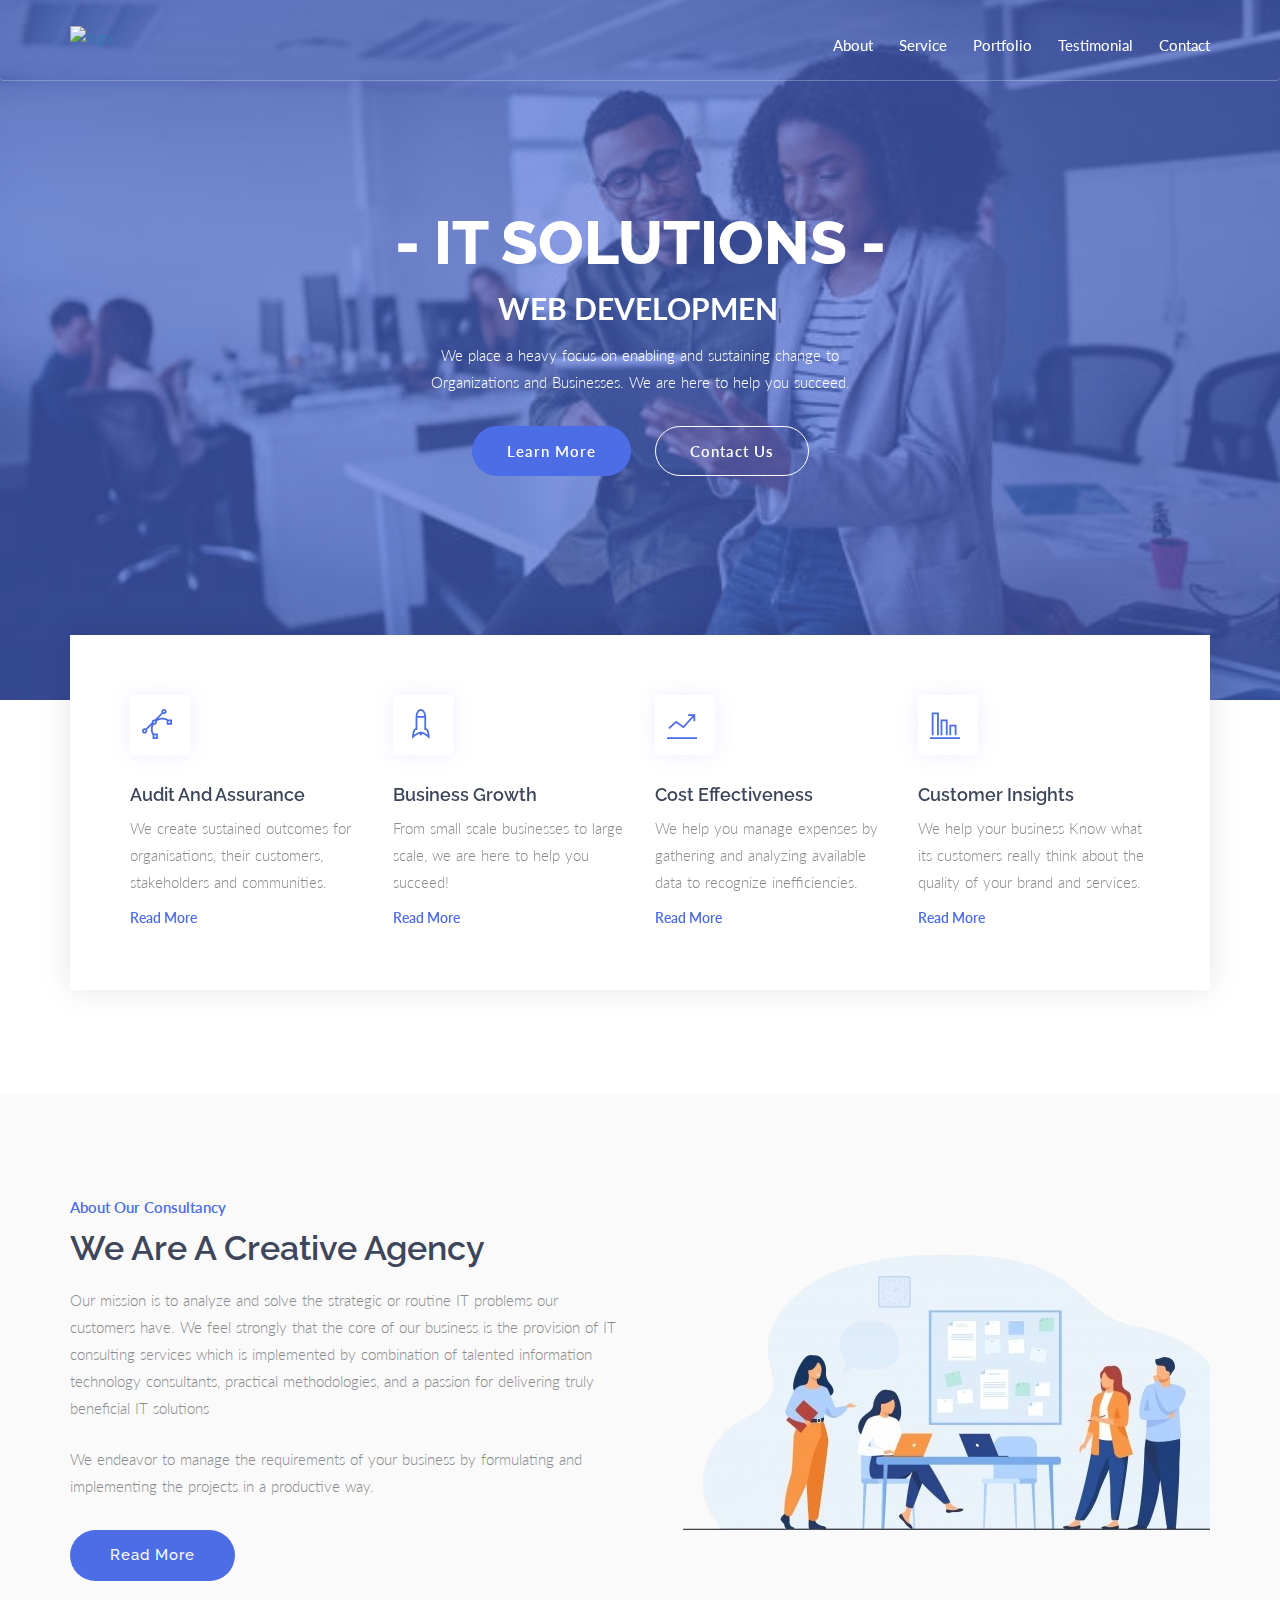
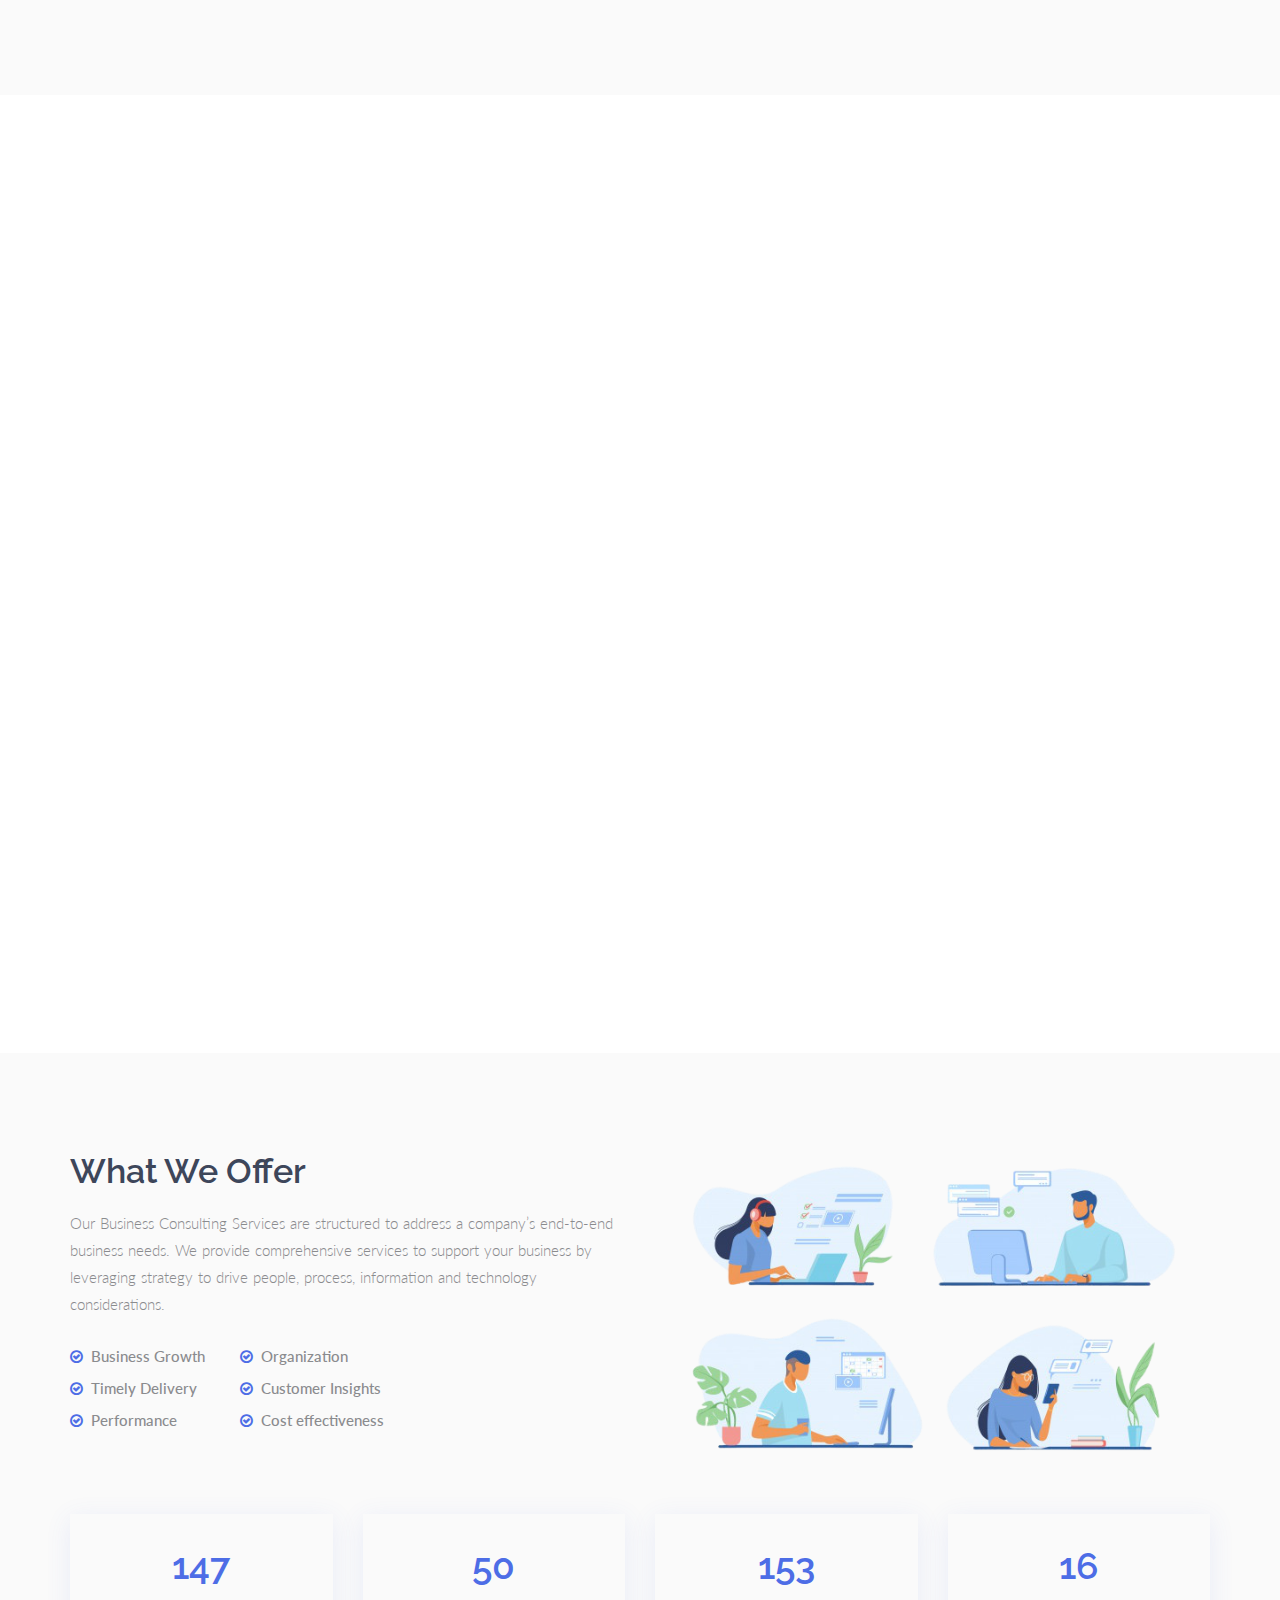
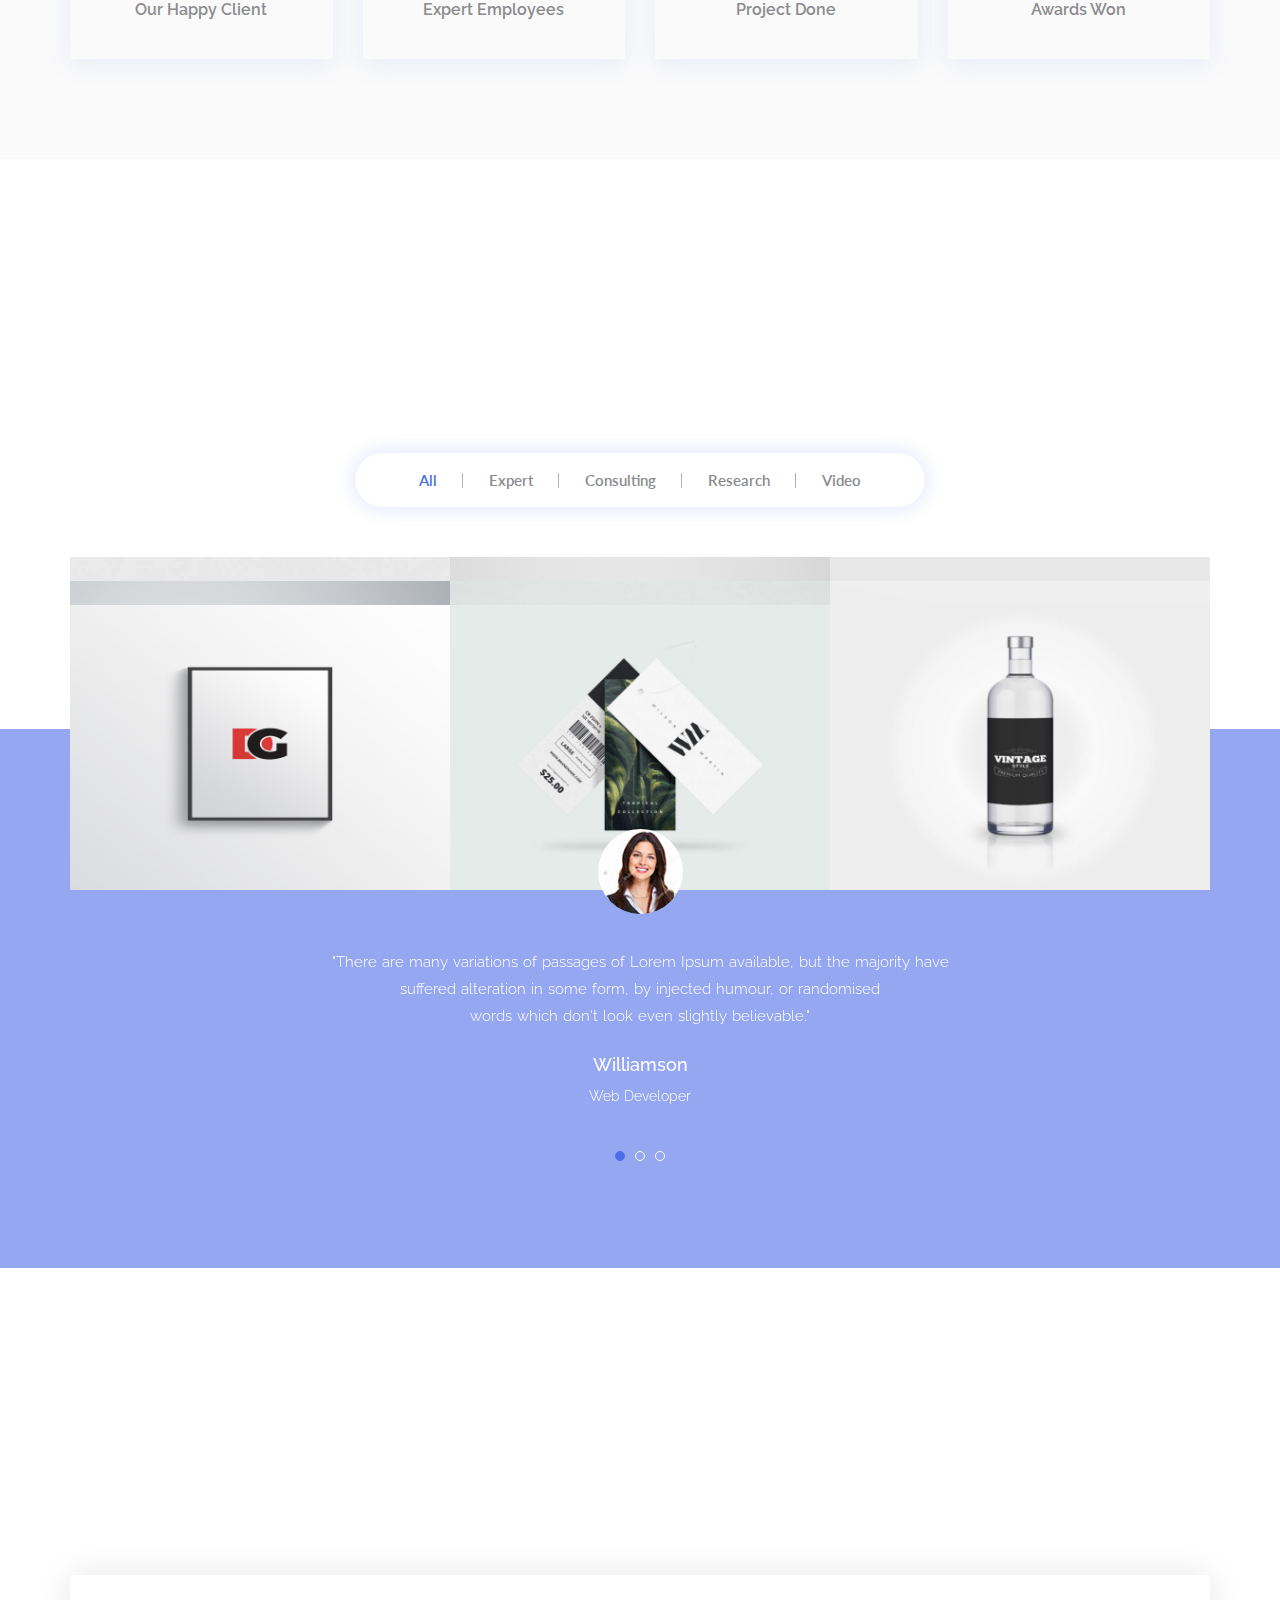
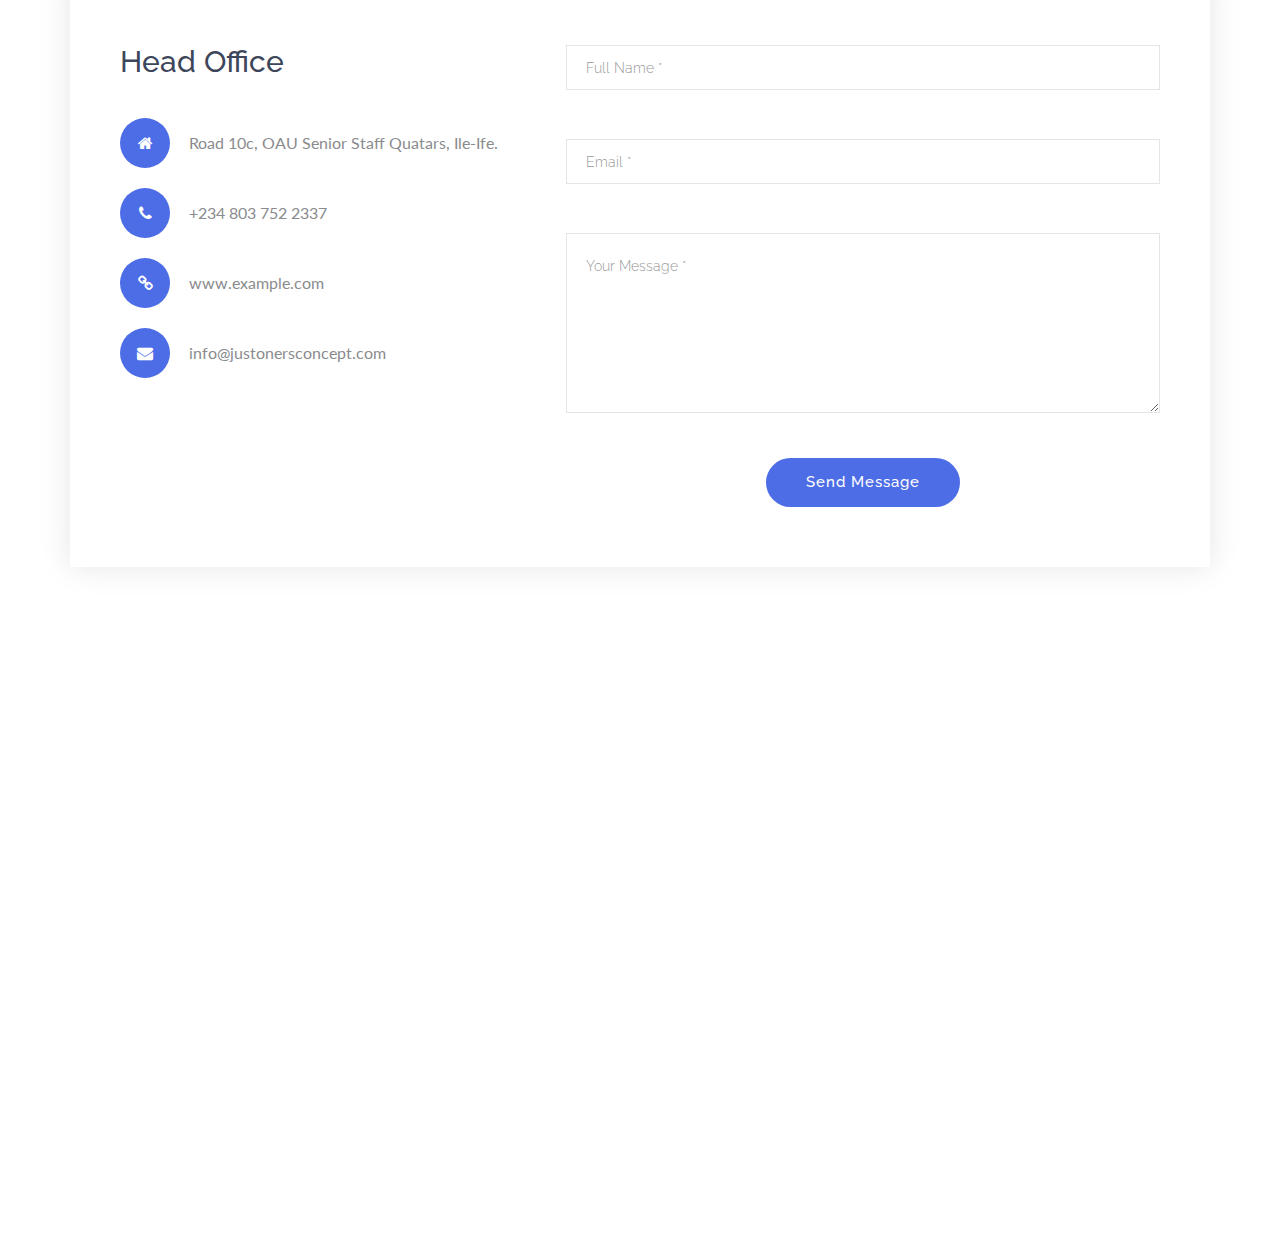
==== commit 2dacd2d7: "Update index.html" ====
--- a/index.html
+++ b/index.html
@@ -11,7 +11,10 @@
                                     We provide comprehensive services to support your business by
                                      leveraging strategy to drive people, process, information and technology considerations. Learn More..." />
     <!-- SITE TITLE -->
-    <title>Justoners Concept - Business Consultant</title>
+    <title>Justoners Concept - Business Consultancy | Education | Database Management</title>
+		<meta name = "og:description" content = "Our Business Consulting Services are structured to address a company’s end-to-end business needs. 
+                                    We provide comprehensive services to support your business by
+                                     leveraging strategy to drive people, process, information and technology considerations. Learn More..." />
     <link href="https://fonts.googleapis.com/css?family=Lato:300,300i,400,400i,700,700i" rel="stylesheet">
     <link href="https://fonts.googleapis.com/css?family=Raleway:300,300i,400,400i,500,600,600i,700" rel="stylesheet">
     <link href="css/bootstrap.min.css" rel="stylesheet" />
@@ -46,7 +49,7 @@
             <div class="row">
                 <div class="col-md-2 col-sm-2 col-xs-4">
                     <a href="index2.html" class="logo">
-								<img src="images/Justoner logo-dark.png" alt="logo">
+								<img src="images/Justoners logo-dark.png" alt="logo">
 							</a>
                 </div>
 
@@ -90,7 +93,8 @@
                                                         <h1>- IT solutions -</h1>
                                                         <div id="typed-strings" class="typed-strings">
                                                             <h2>WEB DEVELOPMENT</h2>
-                                                            <h2> DATABASE MANAGEMENT & RESEARCH</h2>
+                                                            <h2> DATABASE MANAGEMENT</h2>
+                                                            <h2> RESEARCH</h2>
                                                             <h2> SALES OF ELECTRONIC EQUIPMENTS</h2>
                                                             <h2> GENERAL MERCHANDISE</h2>
                                                         </div>
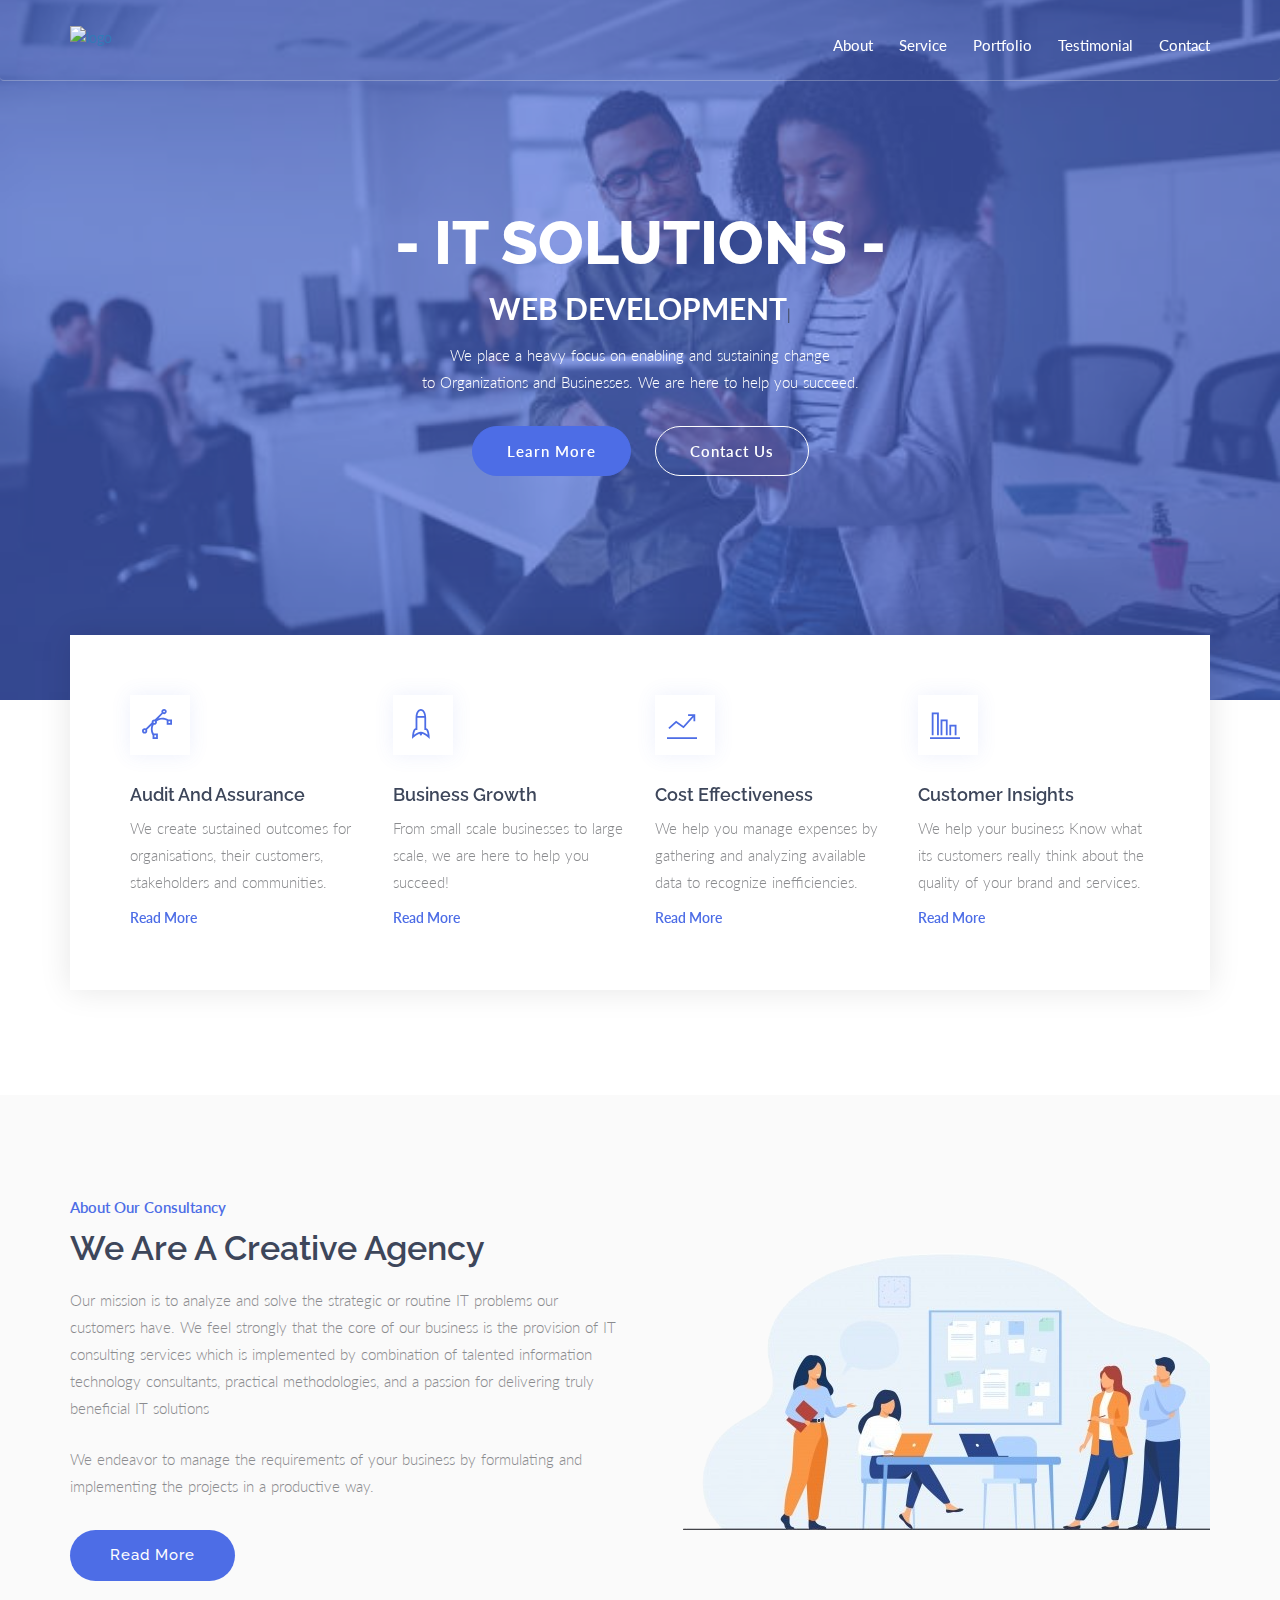
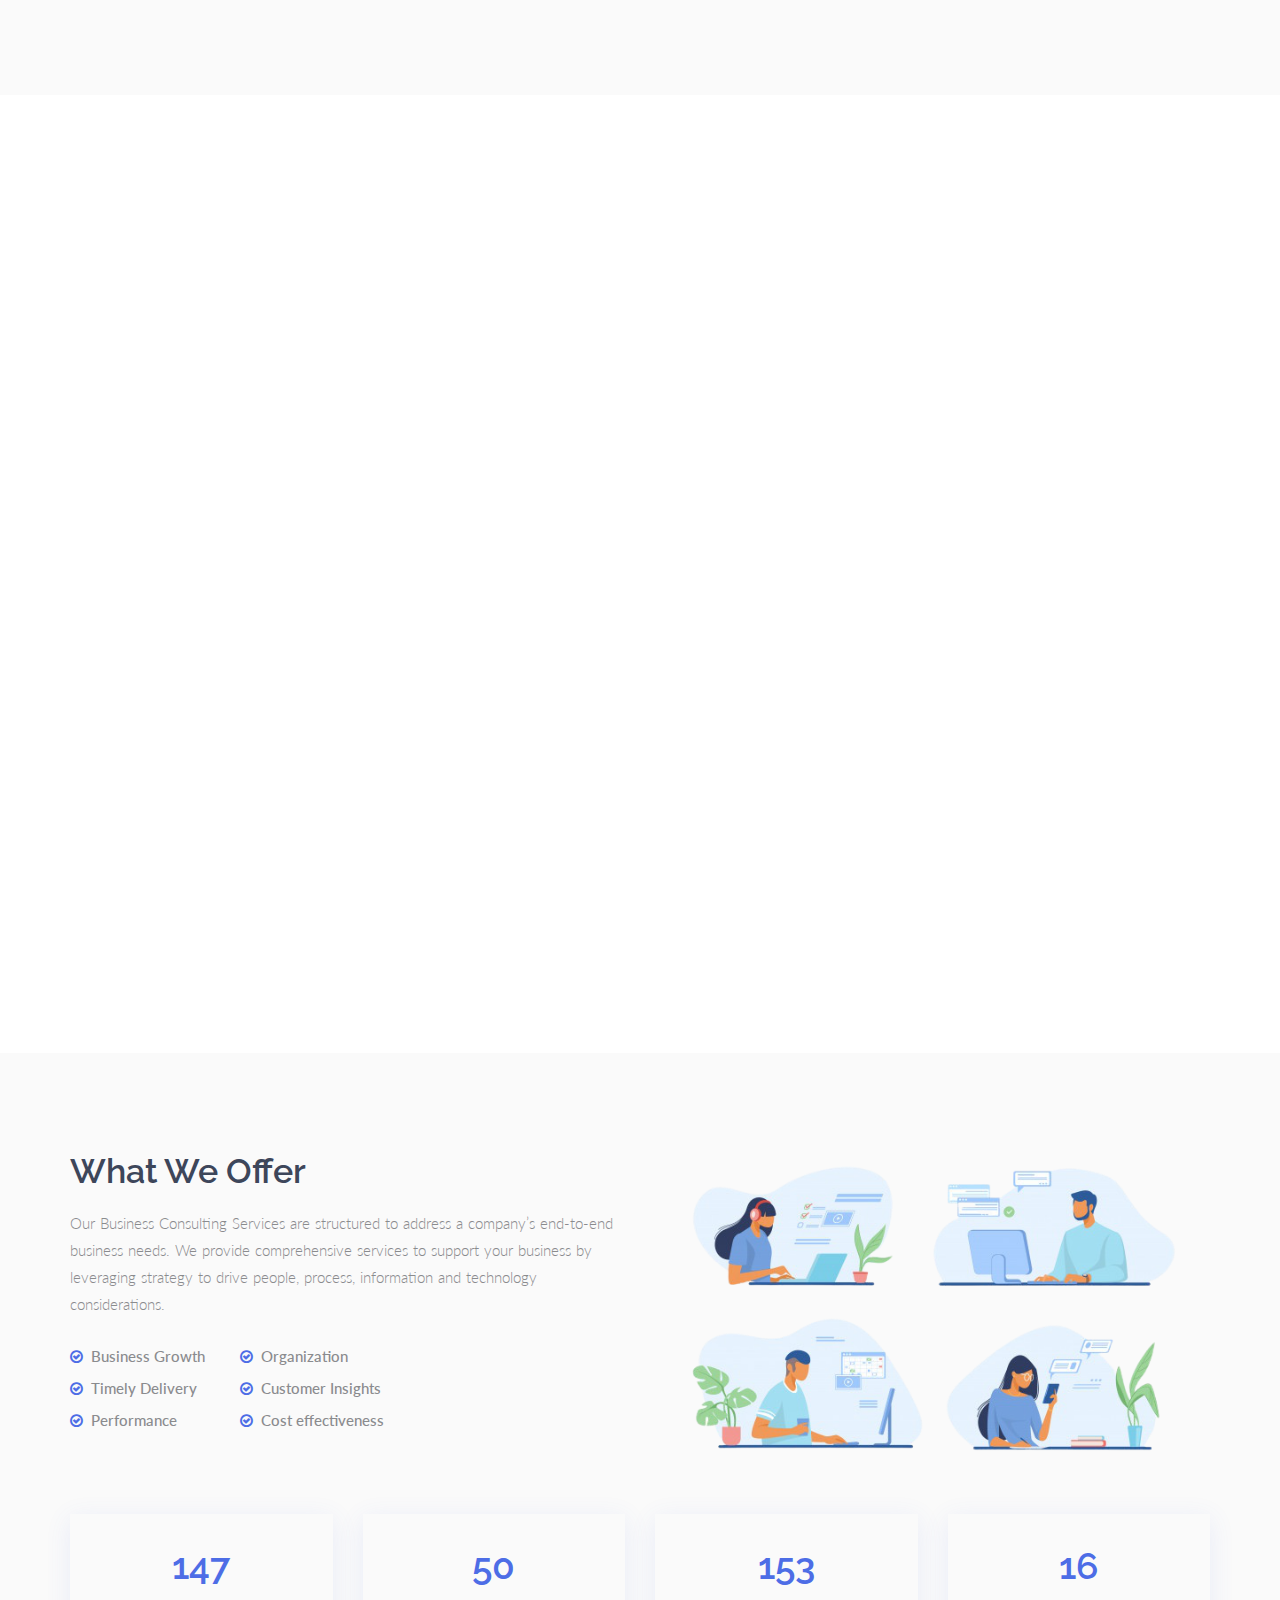
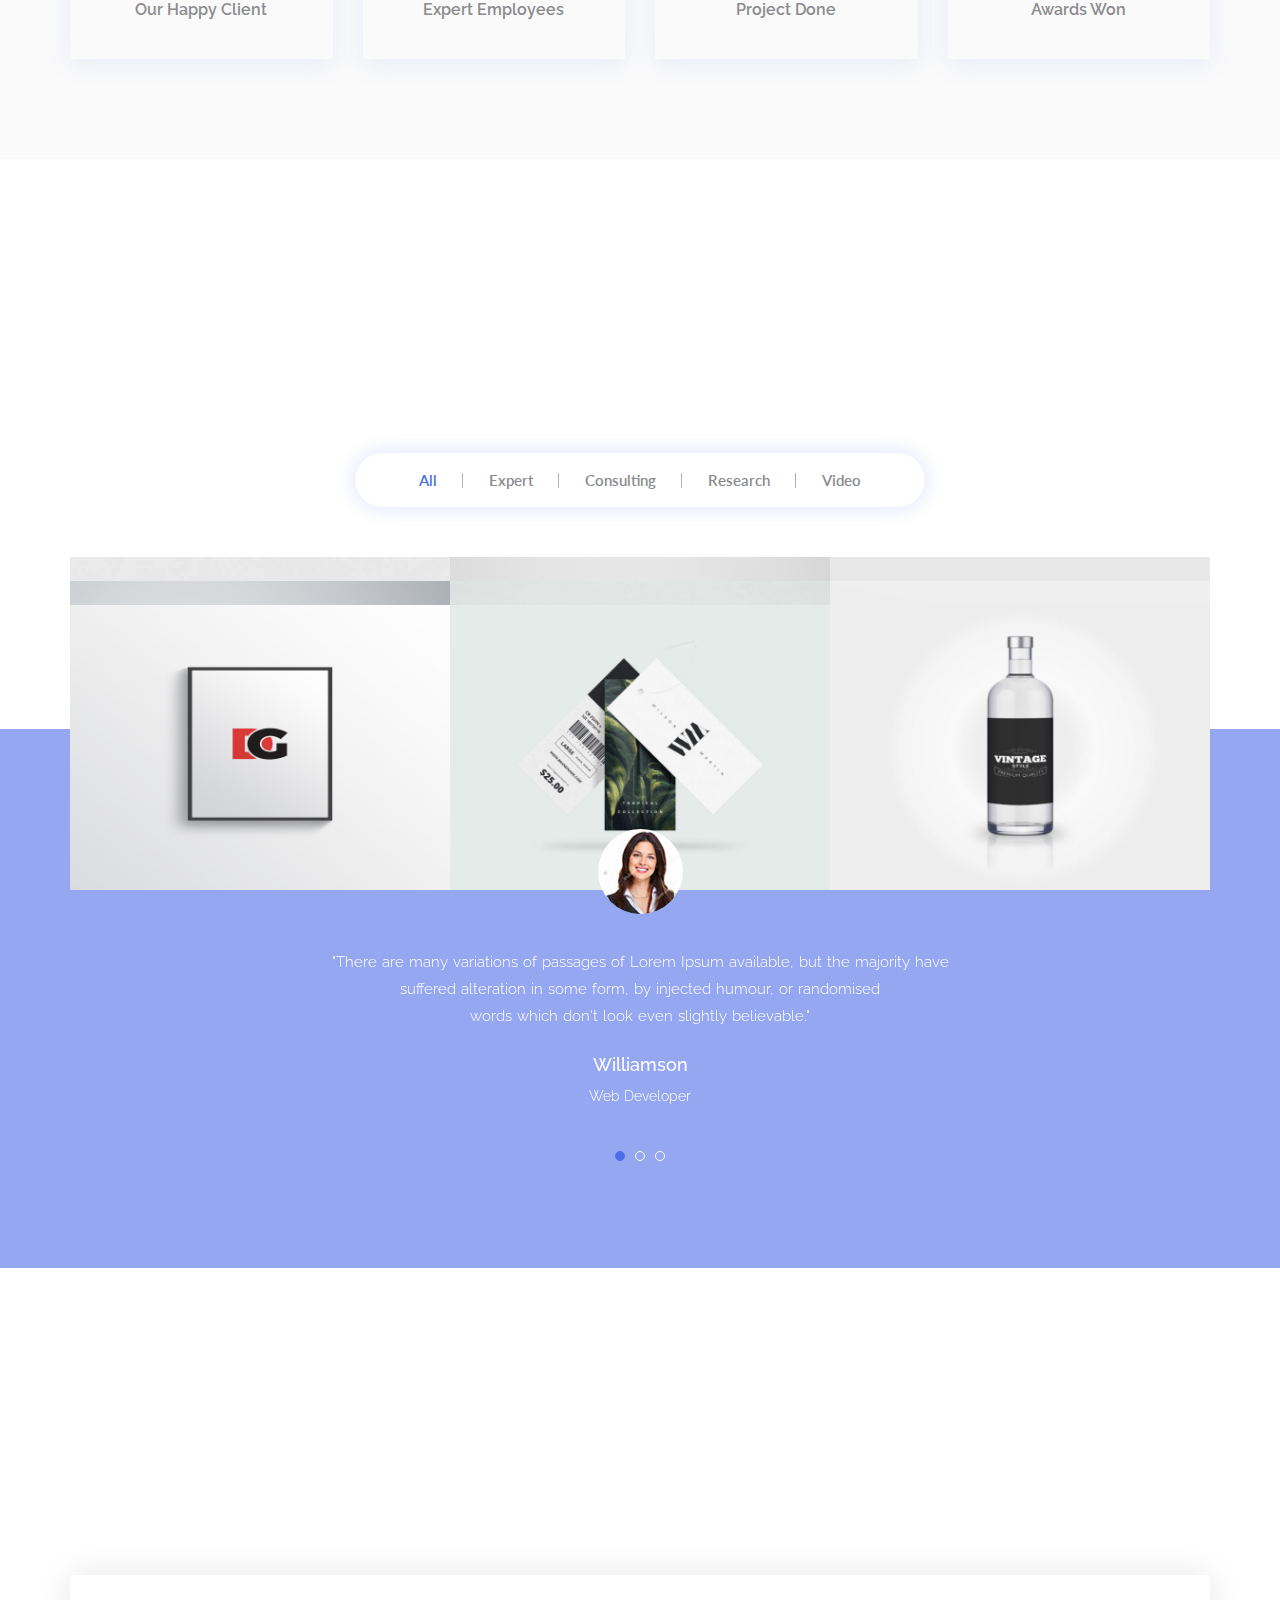
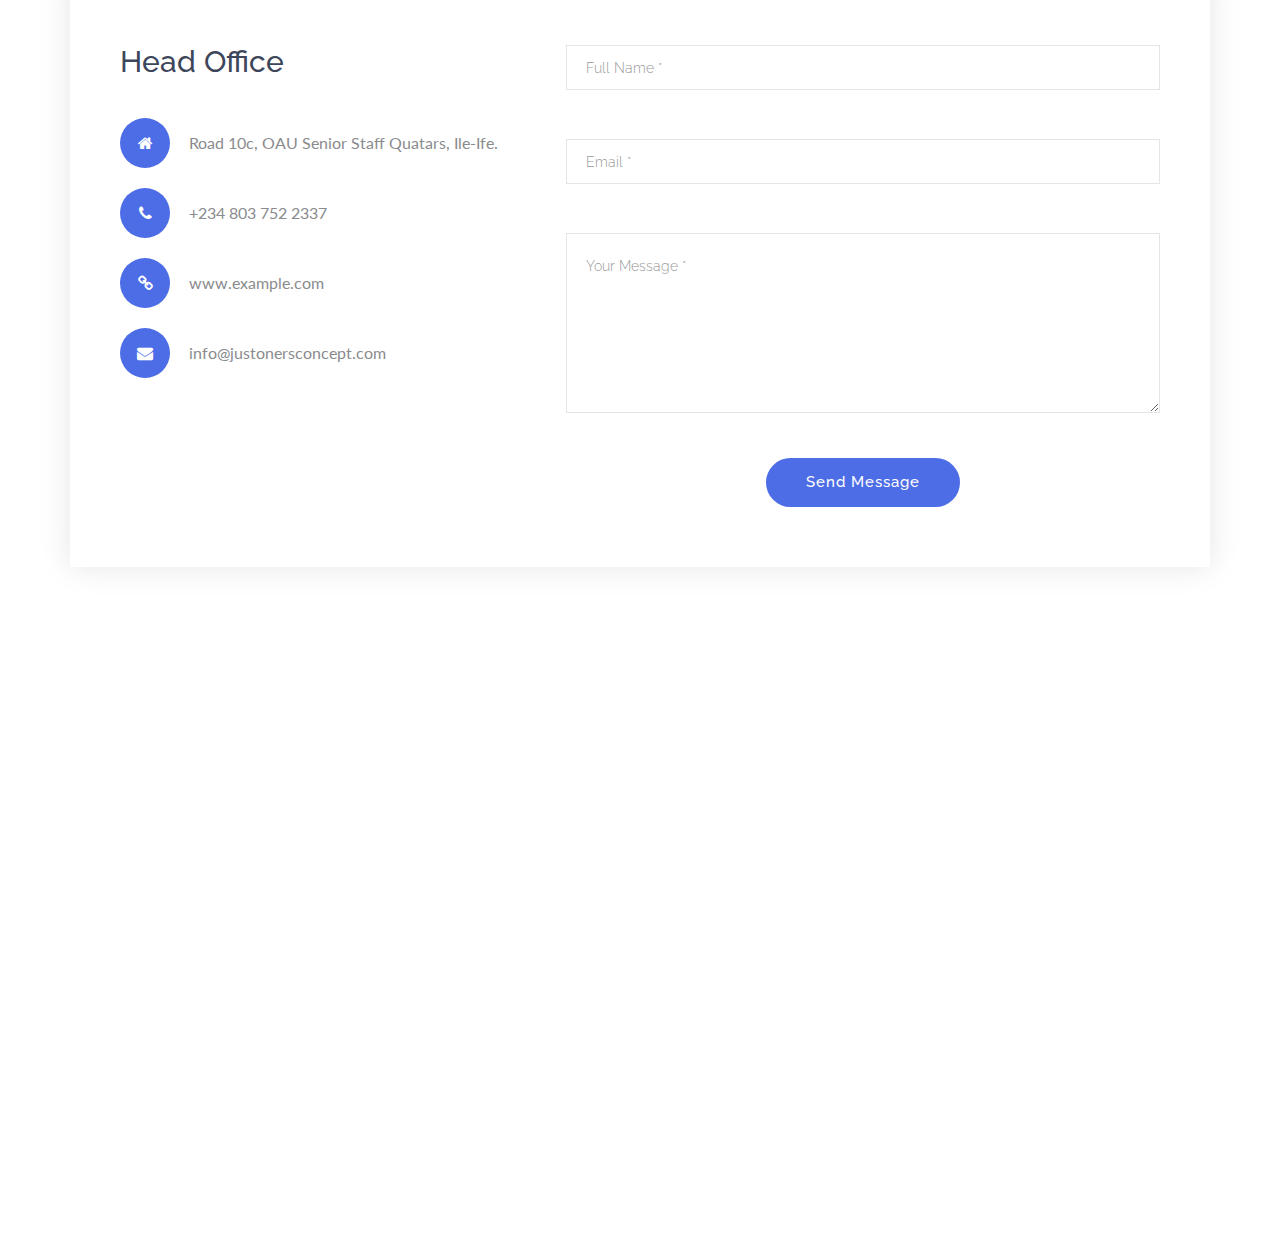
==== commit 00267dc7: "Update index.html" ====
--- a/index.html
+++ b/index.html
@@ -101,7 +101,7 @@
                                                         <span id="typed"></span>
 
                                                         <p>
-                                                            We place a heavy focus on enabling and sustaining change to <br> Organizations and Businesses. 
+                                                            We place a heavy focus on enabling and sustaining change <br> to Organizations and Businesses. 
                                                             We are here to help you succeed.
                                                         </p>
 
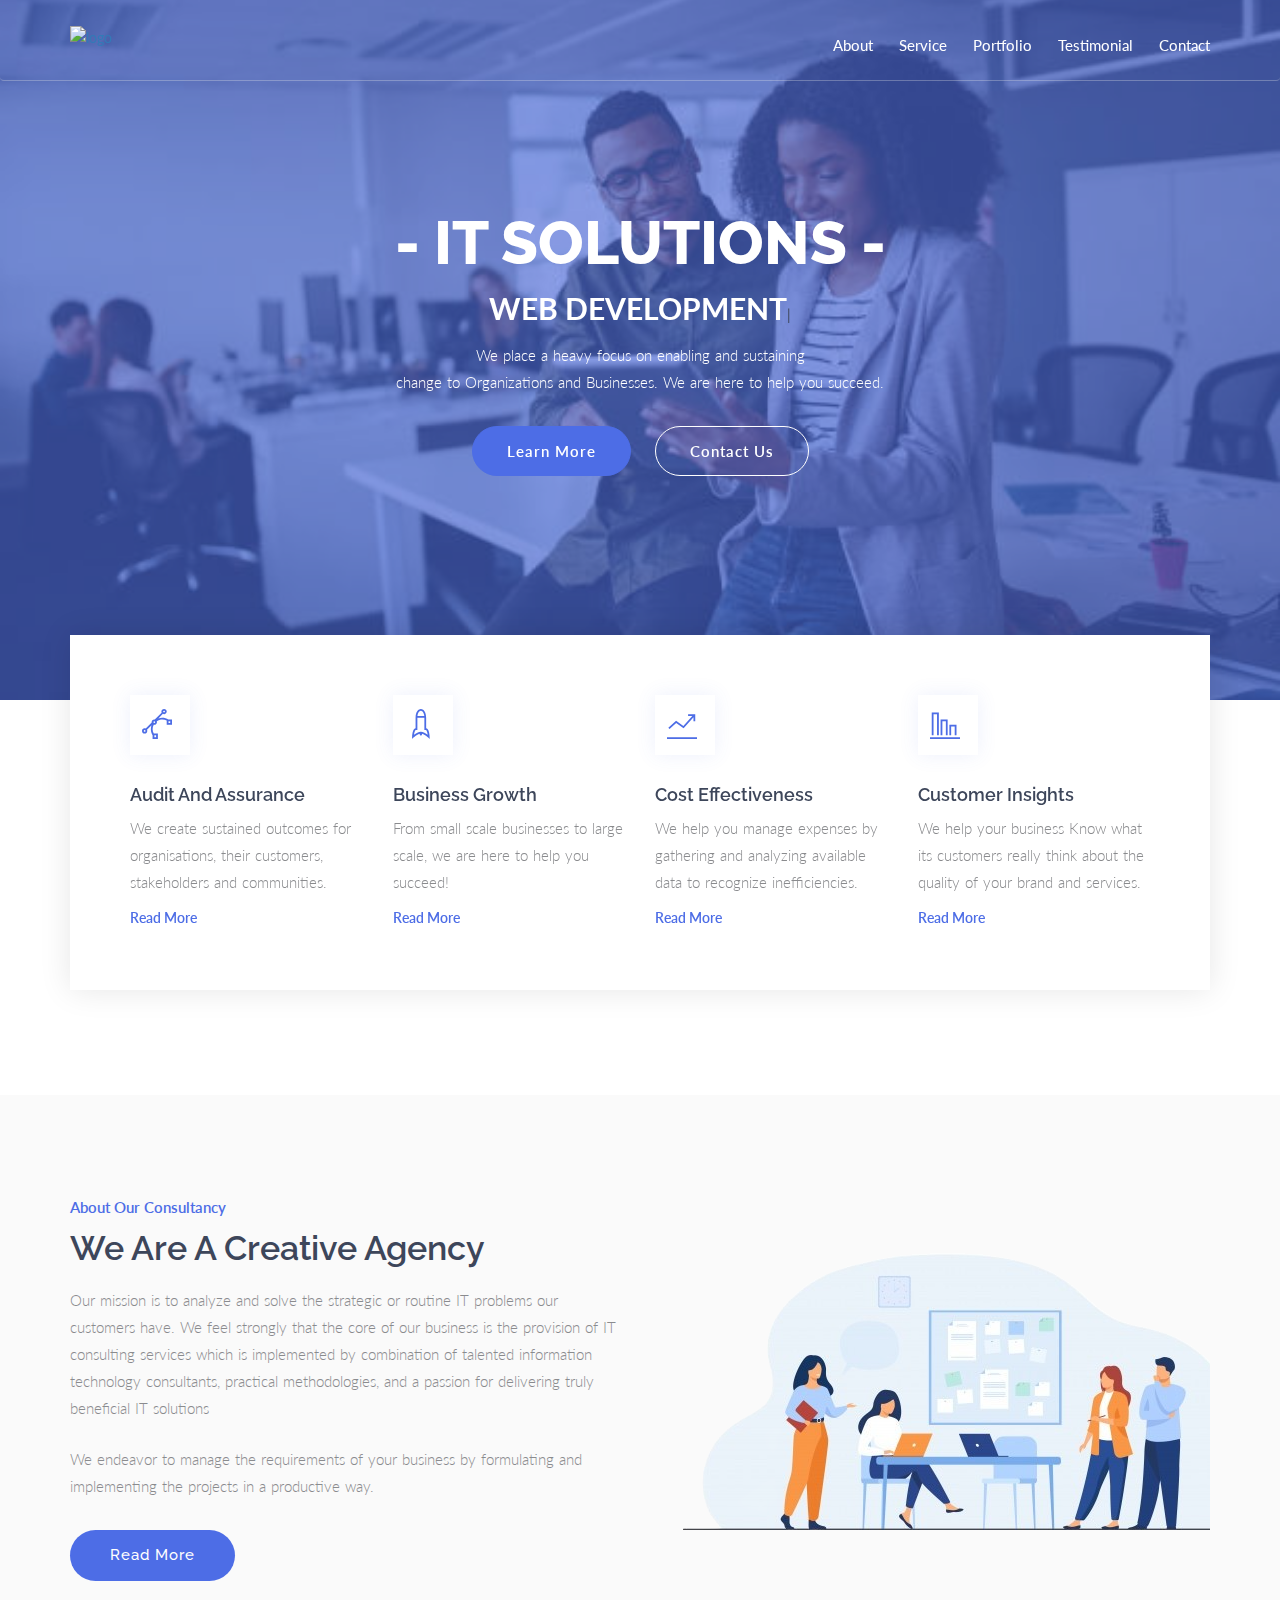
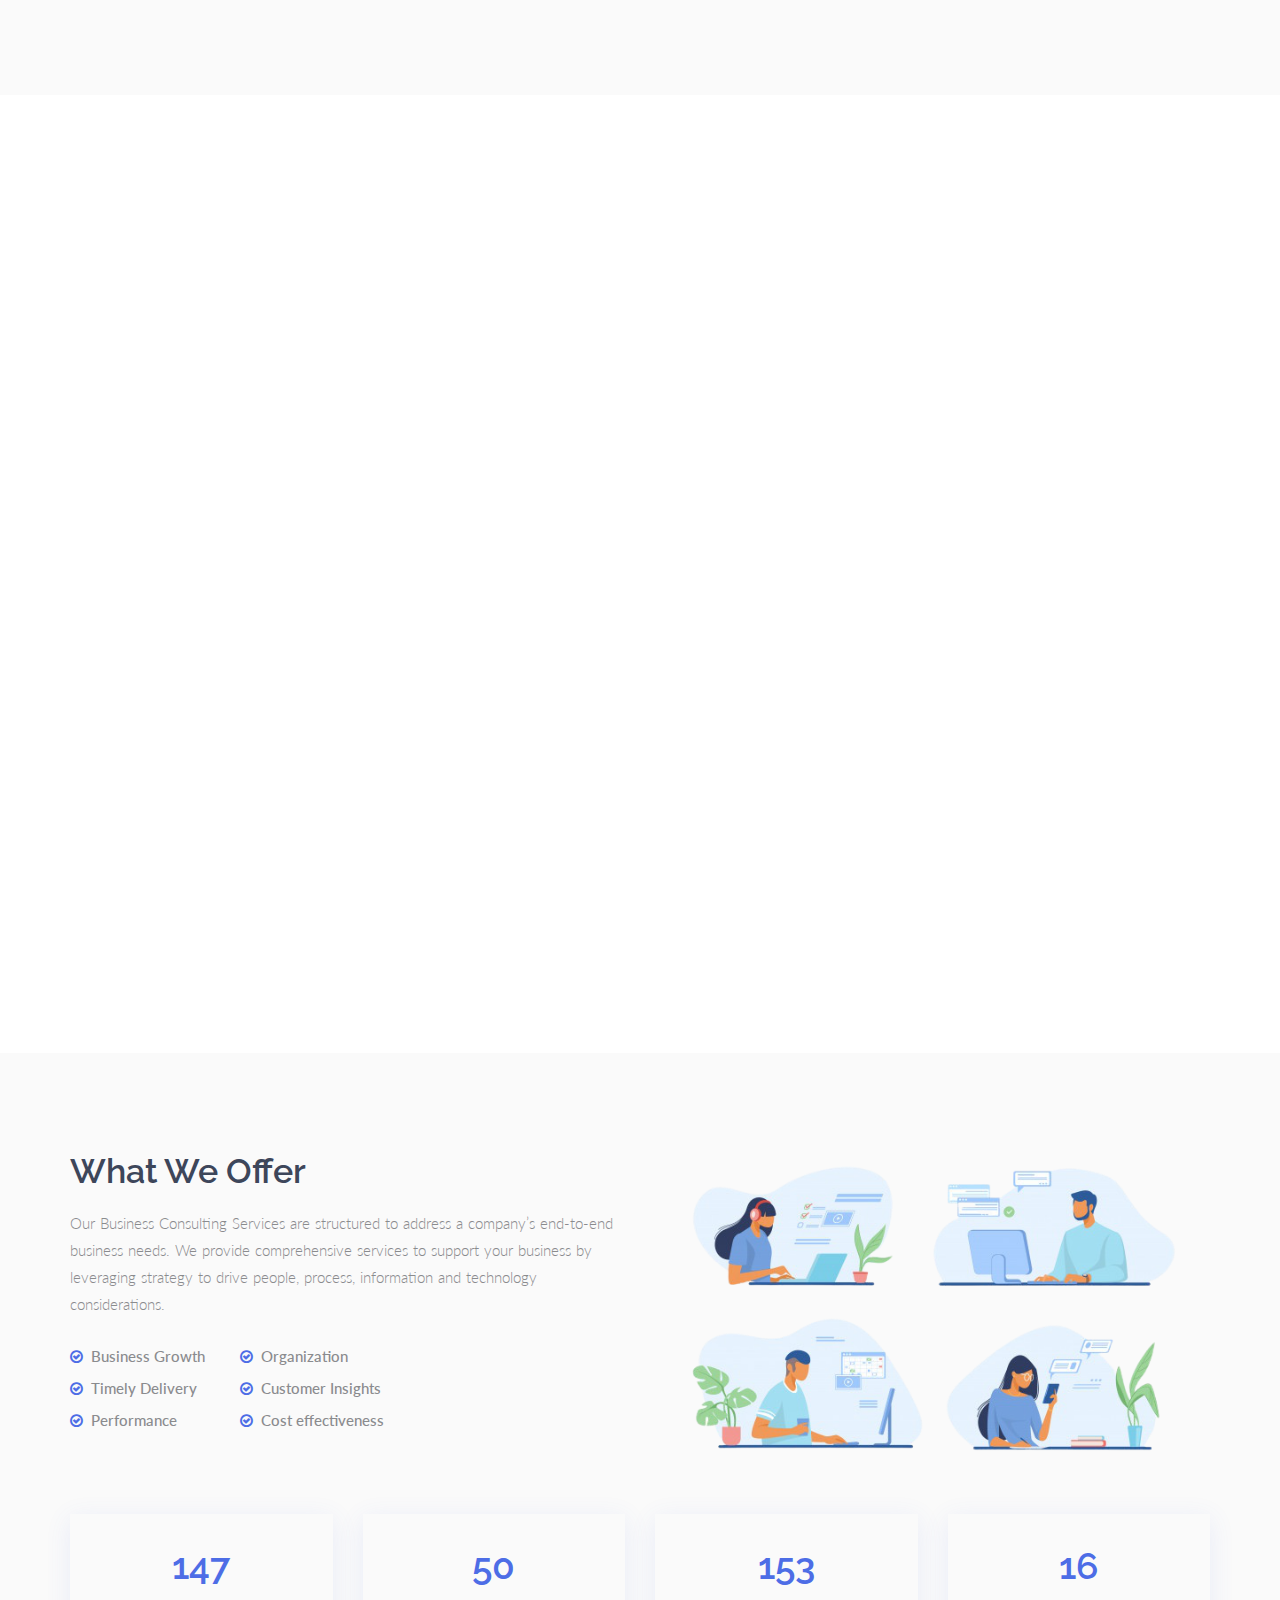
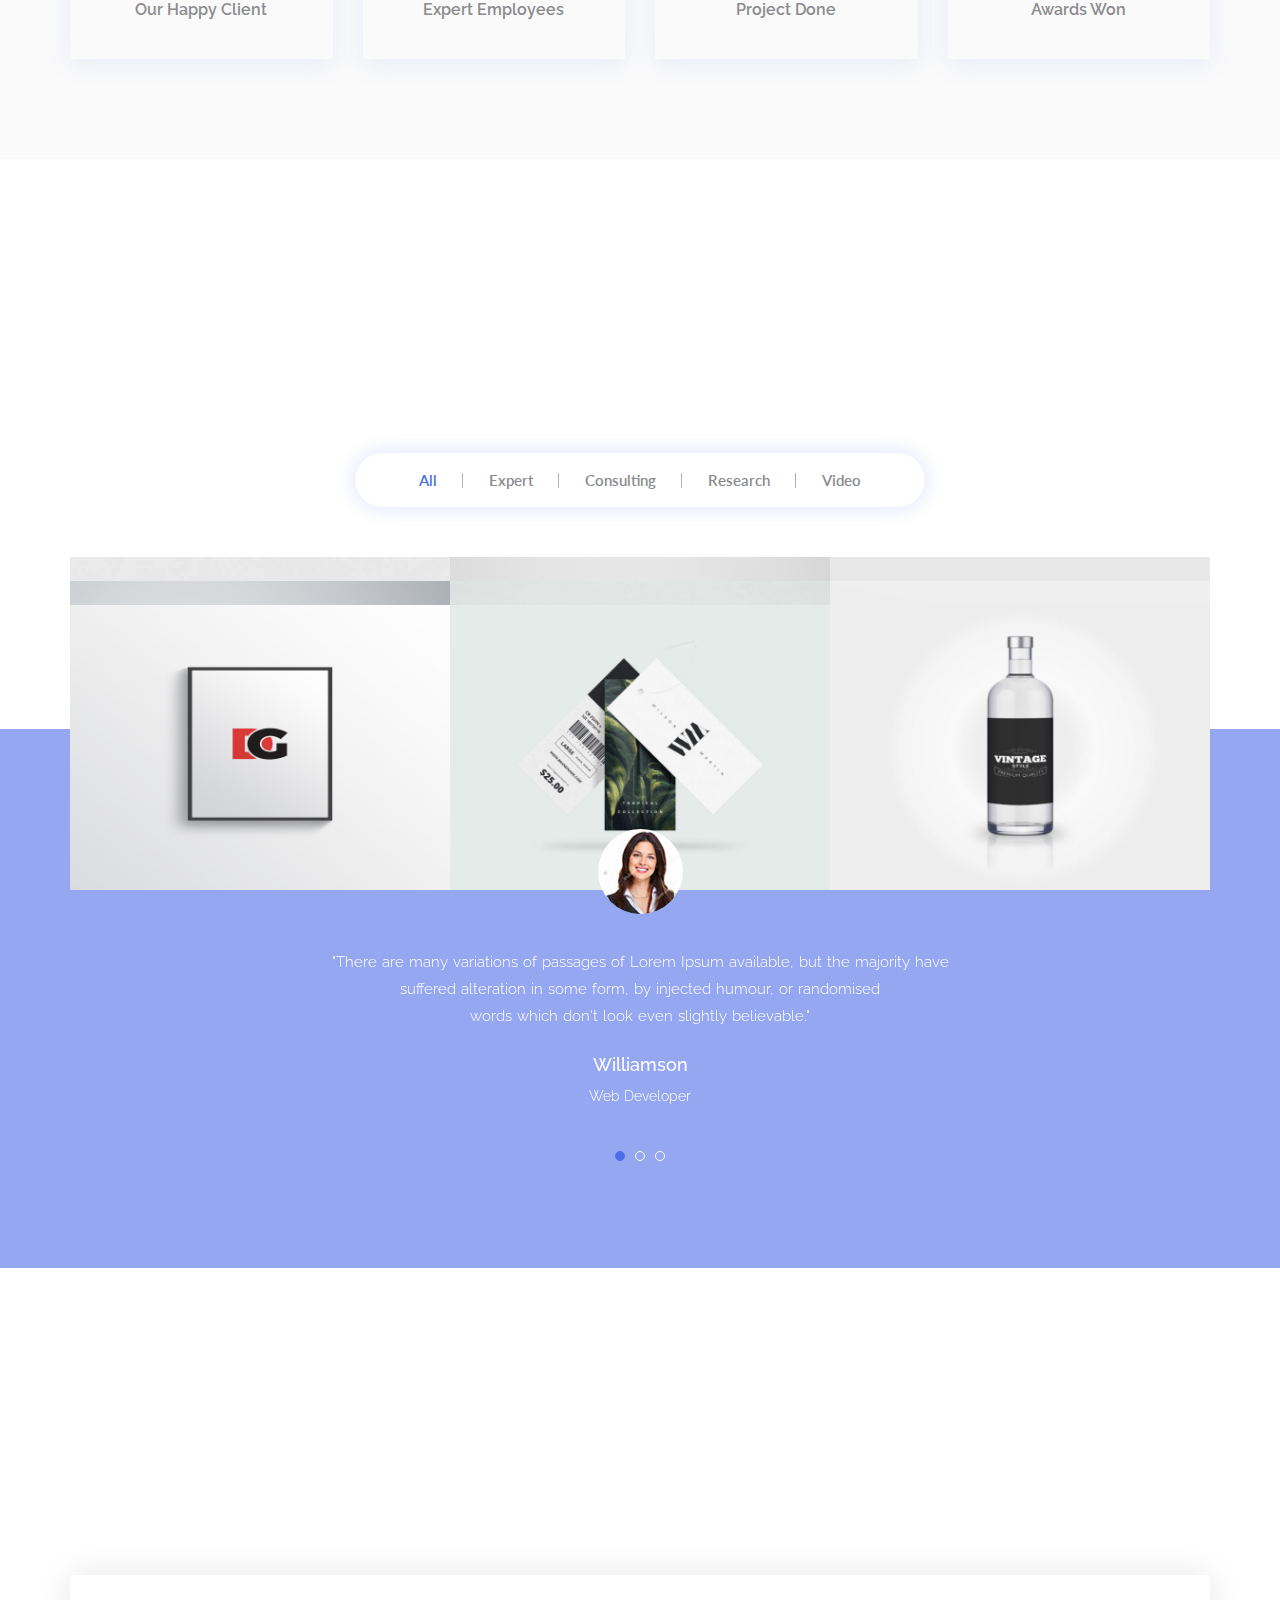
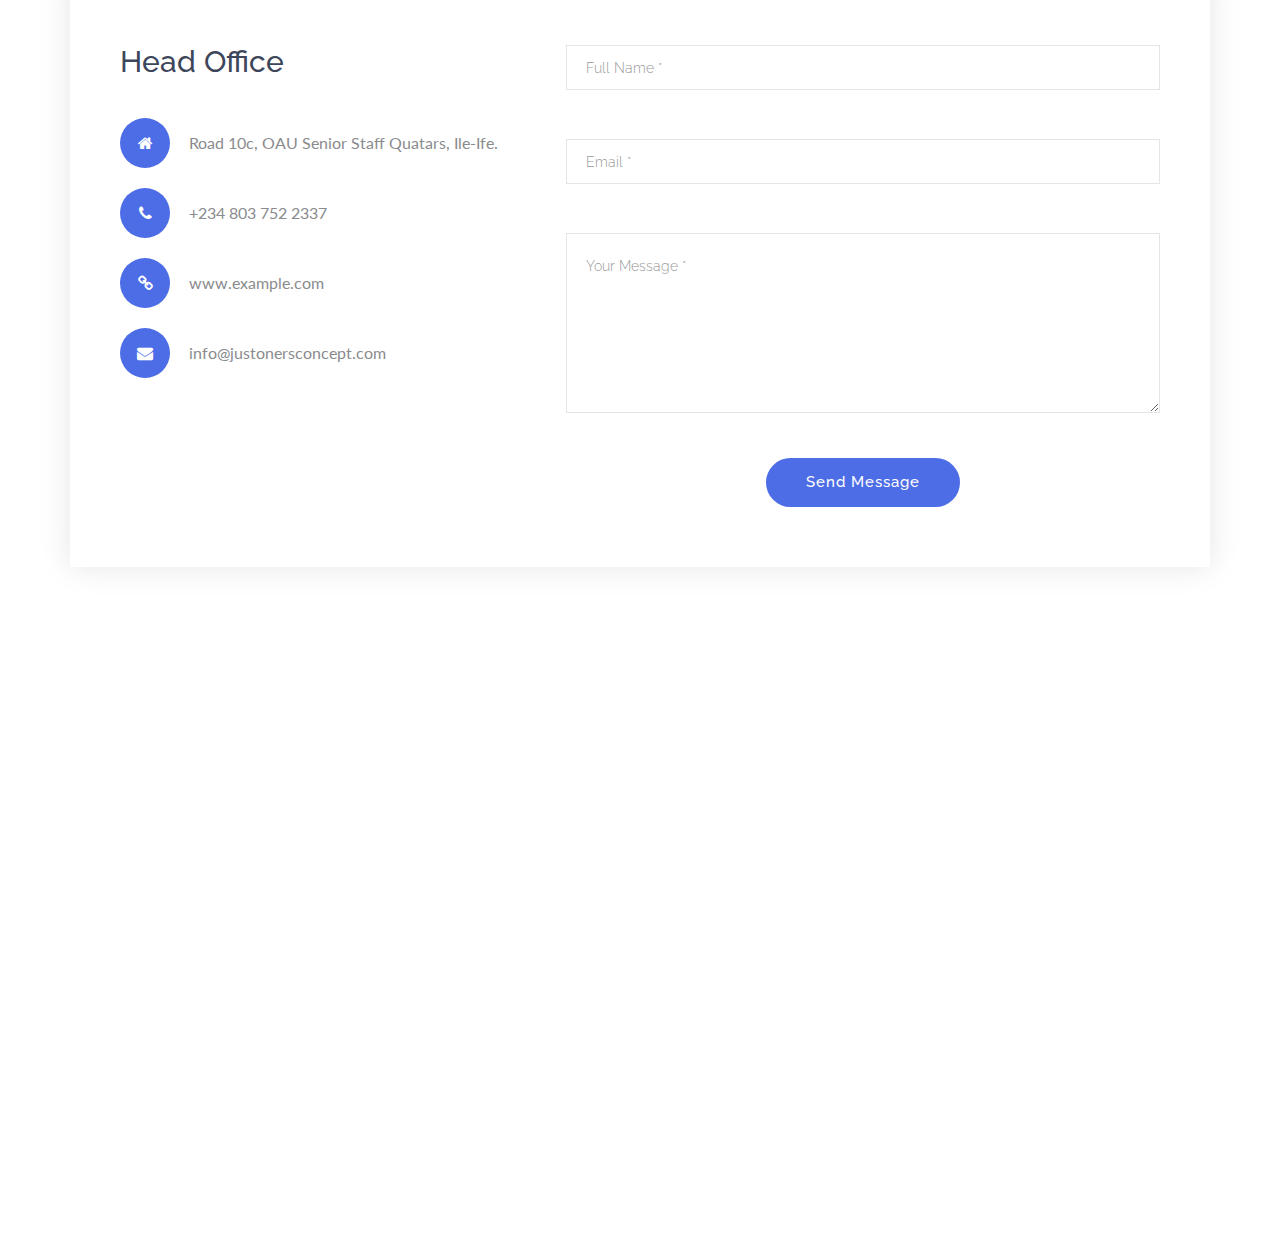
==== commit 9fec1878: "Update index.html" ====
--- a/index.html
+++ b/index.html
@@ -101,7 +101,7 @@
                                                         <span id="typed"></span>
 
                                                         <p>
-                                                            We place a heavy focus on enabling and sustaining change <br> to Organizations and Businesses. 
+                                                            We place a heavy focus on enabling and sustaining <br> change to Organizations and Businesses. 
                                                             We are here to help you succeed.
                                                         </p>
 
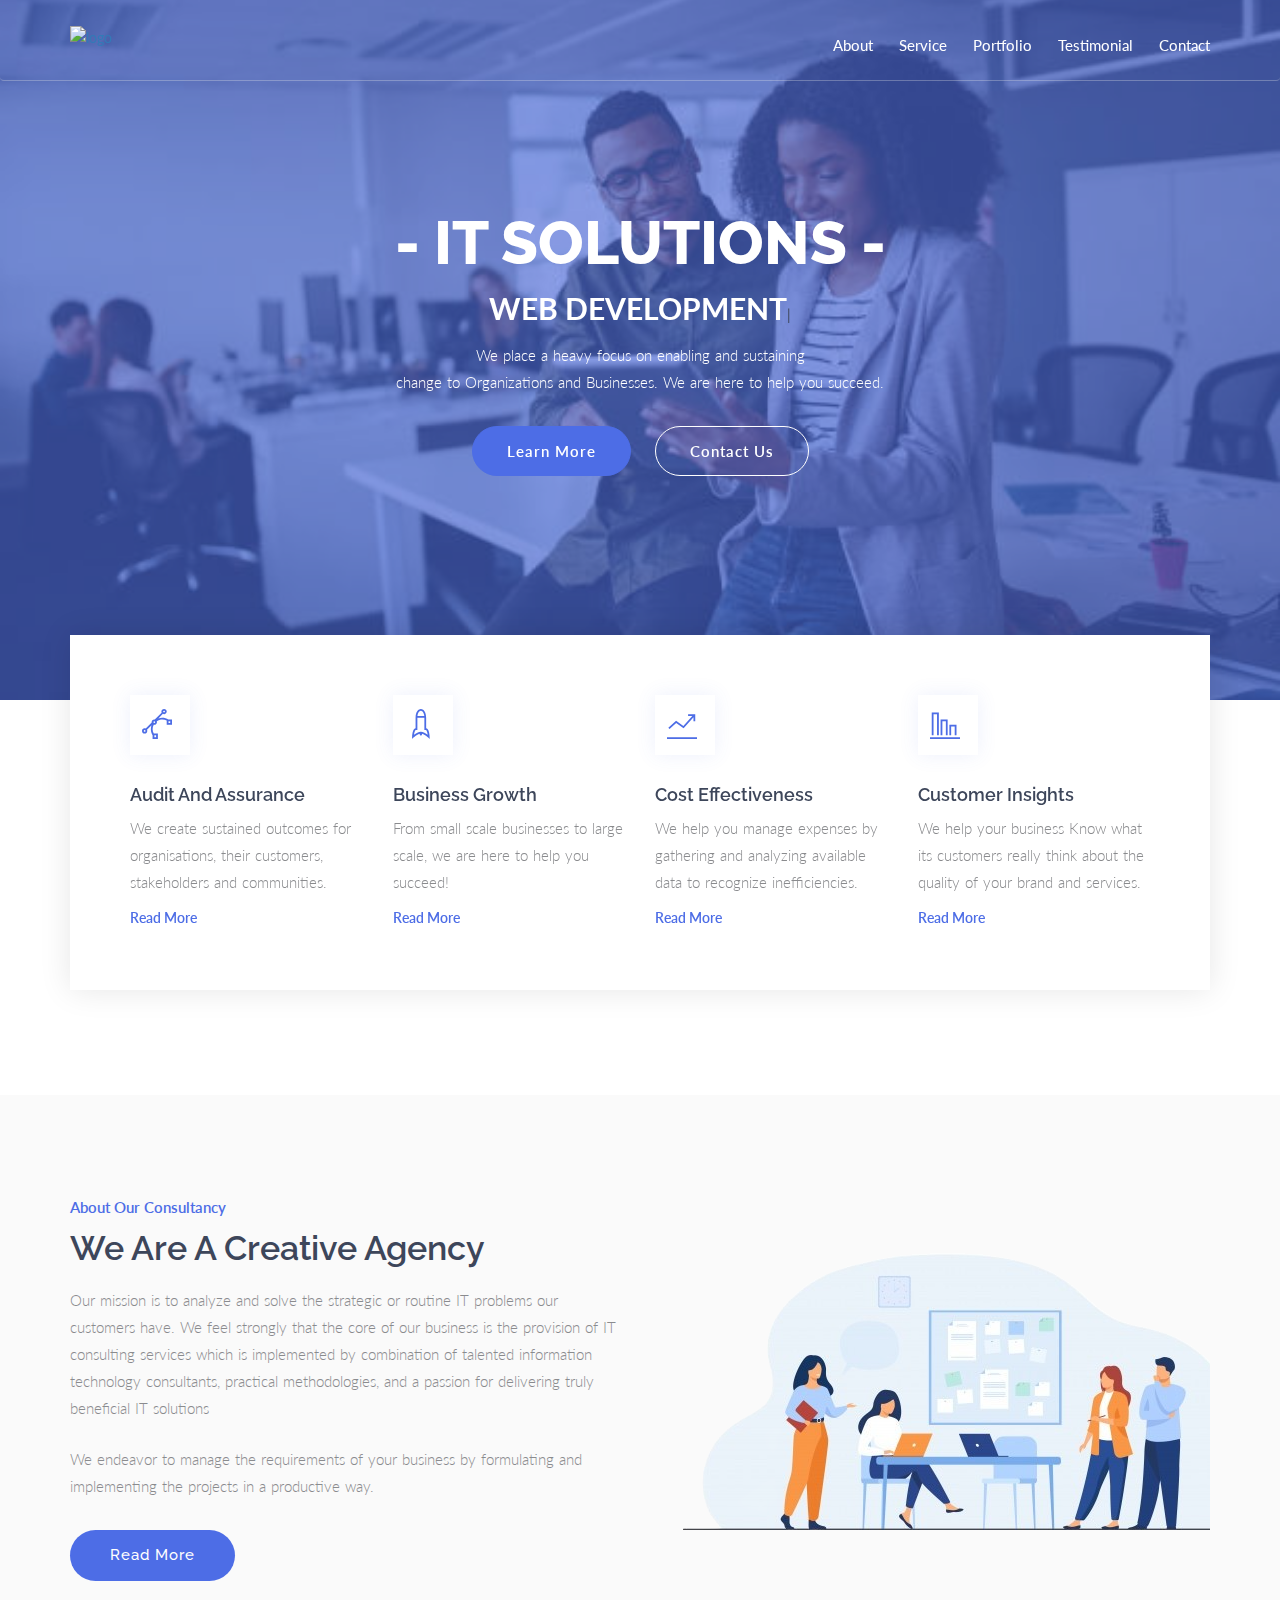
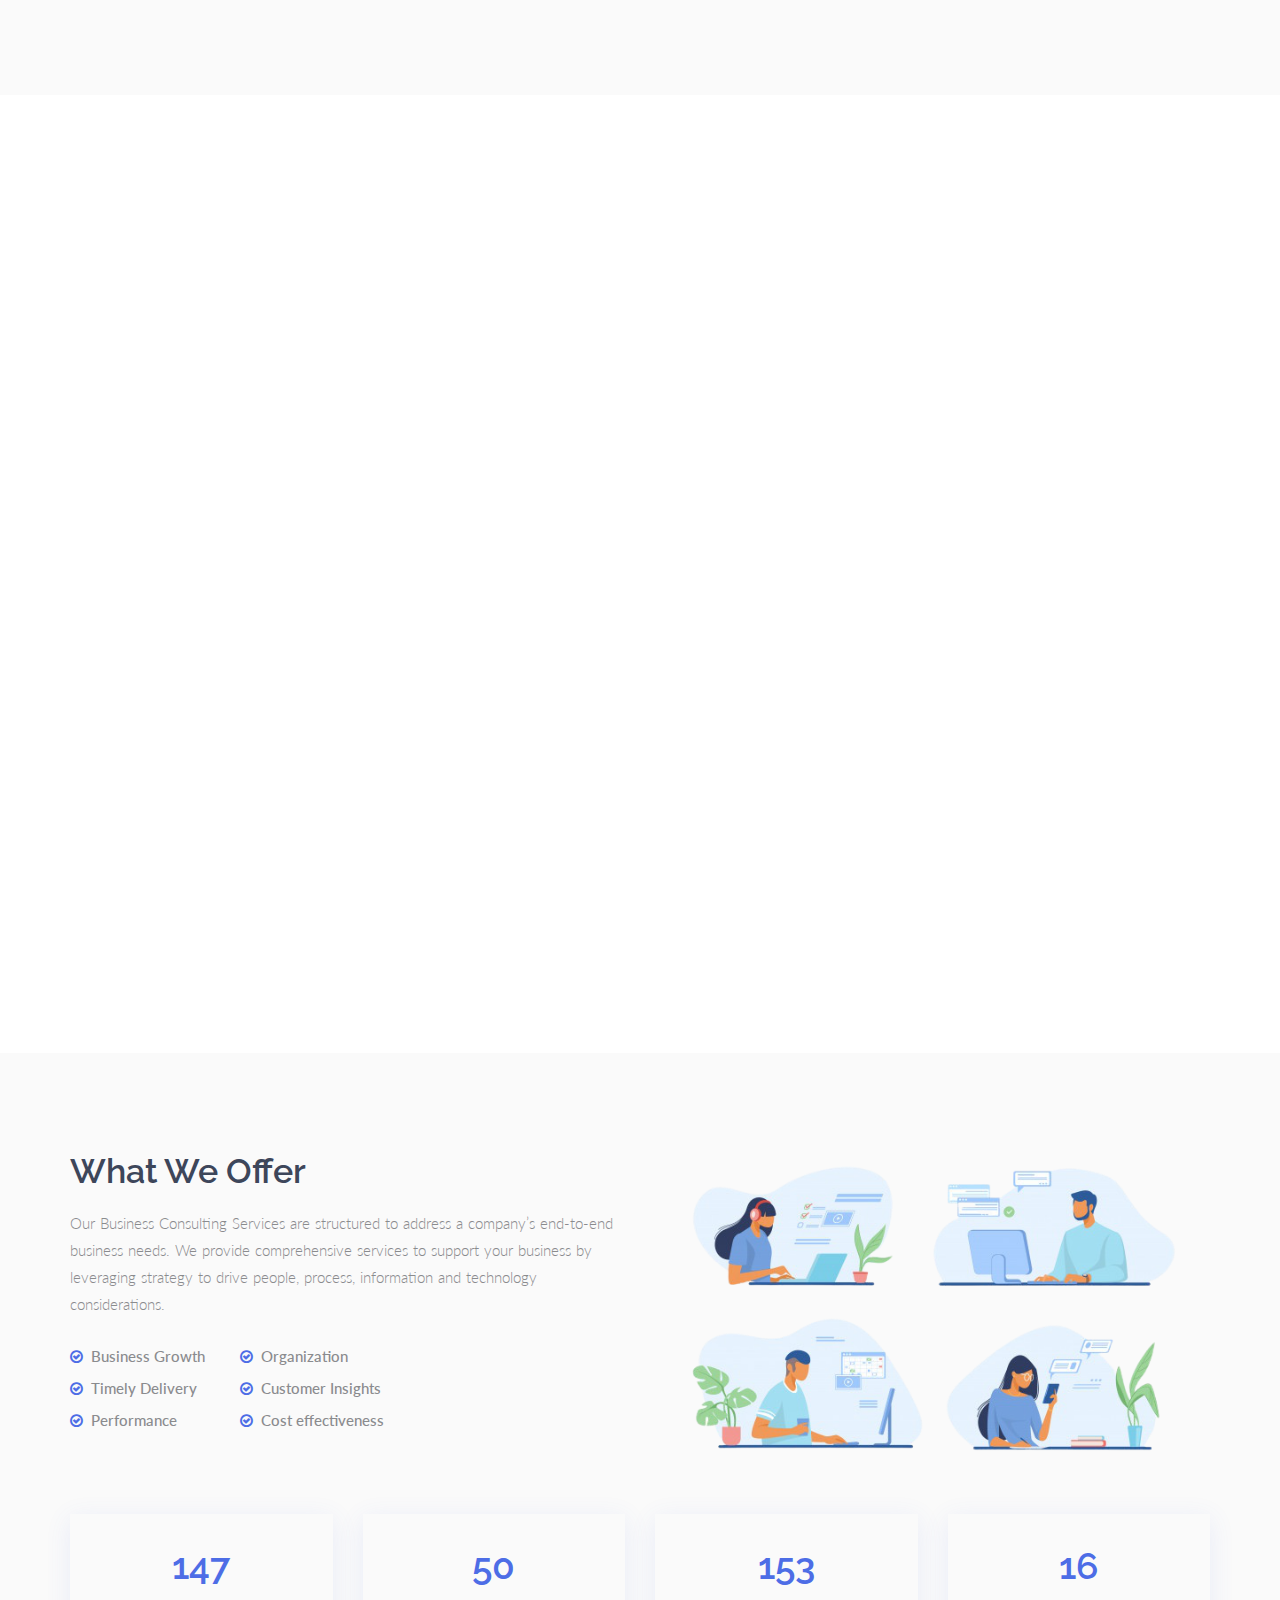
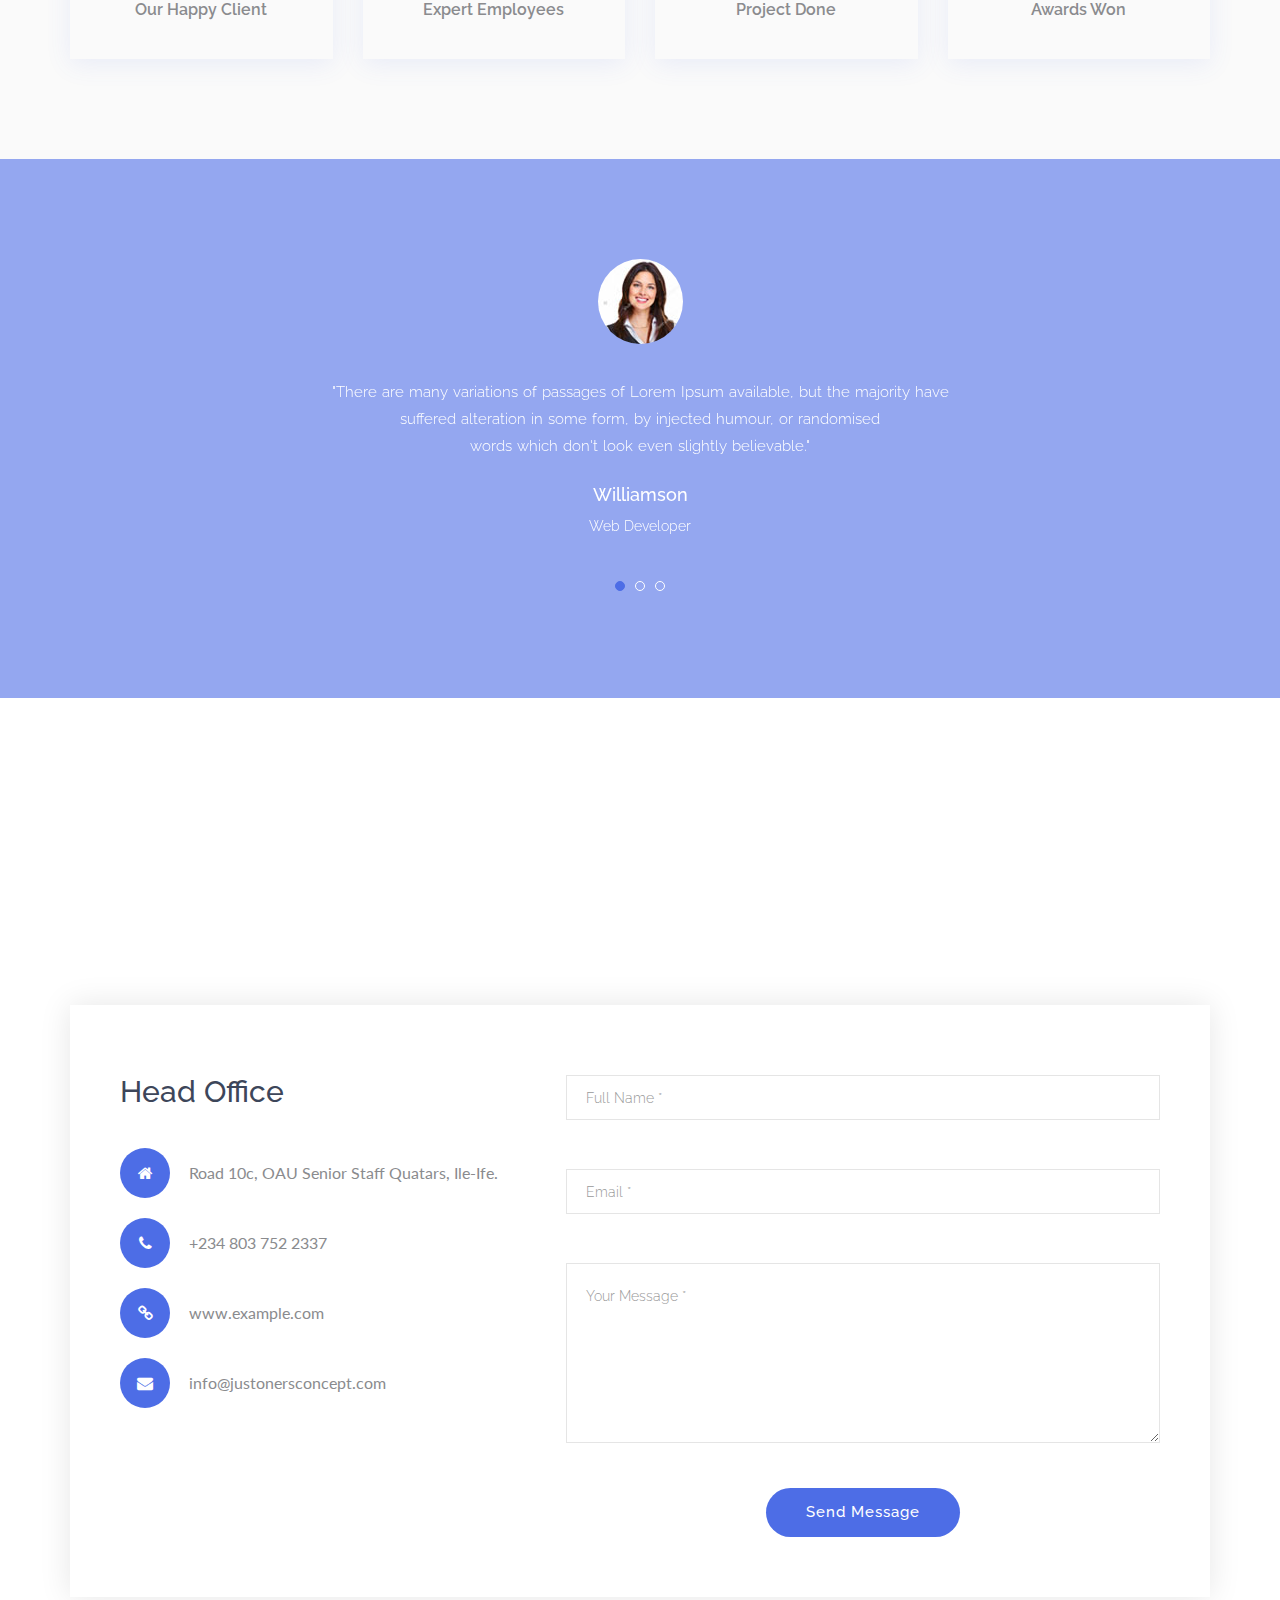
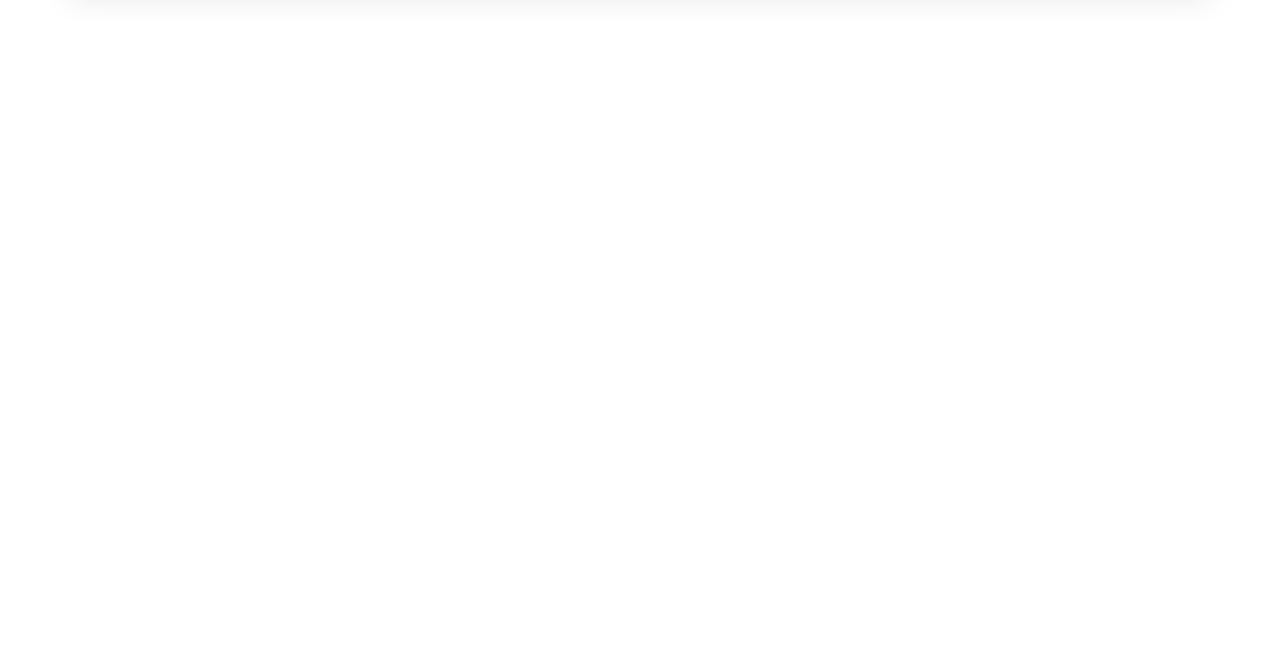
==== commit 67652dd7: "Update index.html" ====
--- a/index.html
+++ b/index.html
@@ -422,157 +422,6 @@
         </section>
         <!-- END OVERVIEW -->
 
-        <!-- START PORTFOLIO -->
-        <section id="portfolio" class="section_padding">
-            <div class="container">
-                <div class="row">
-                    <div class="col-md-12 col-sm-12 col-xs-12 text-center">
-                        <div class="section_heading wow zoomIn">
-                            <h2>our <span>Portfolio</span></h2>
-                            <p>Lorem ipsum dolor sit amet, consectetur adipiscing elit. Aliquam <br/> ultrices sapien vel quam luctus pulvinar.</p>
-
-                            <div class="section_heading_border">
-                                <span></span>
-                                <span></span>
-                                <span></span>
-                            </div>
-                        </div>
-                        <!-- END HEADING -->
-                    </div>
-                </div>
-
-                <div class="our_port_menu text-center">
-                    <ul>
-                        <li class="active" data-filter="*">all</li>
-                        <li data-filter=".expert">expert</li>
-                        <li data-filter=".consult">consulting</li>
-                        <li data-filter=".research">research</li>
-                        <li data-filter=".video">video</li>
-                    </ul>
-                </div>
-
-                <div class="grid_item_area">
-                    <div class="col-md-4 col-sm-6 padding_0">
-                        <div class="port_box">
-                            <img src="images/portfolio/1.jpg" Loading="lazy" alt="" />
-                            <div class="port_content">
-                                <h3 class="title">Project Title</h3>
-                            </div>
-                            <ul class="port_links">
-                                <li><a href="images/portfolio/1.jpg" data-lightbox="images"><i class="fa fa-search"></i></a></li>
-                                <li><a href="#"><i class="fa fa-link"></i></a></li>
-                            </ul>
-                        </div>
-                    </div>
-                    <div class="col-md-4 col-sm-6 element-item expert consult padding_0">
-                        <div class="port_box">
-                            <img src="images/portfolio/2.jpg" Loading="lazy" alt="" />
-                            <div class="port_content">
-                                <h3 class="title">Project Title</h3>
-                            </div>
-                            <ul class="port_links">
-                                <li><a href="images/portfolio/2.jpg" data-lightbox="images"><i class="fa fa-search"></i></a></li>
-                                <li><a href="#"><i class="fa fa-link"></i></a></li>
-                            </ul>
-                        </div>
-                    </div>
-                    <!-- END COL -->
-                    <div class="col-md-4 col-sm-6 element-item research padding_0">
-                        <div class="port_box">
-                            <img src="images/portfolio/3.jpg" Loading="lazy" alt="" />
-                            <div class="port_content">
-                                <h3 class="title">Project Title</h3>
-                            </div>
-                            <ul class="port_links">
-                                <li><a href="images/portfolio/3.jpg" data-lightbox="images"><i class="fa fa-search"></i></a></li>
-                                <li><a href="#"><i class="fa fa-link"></i></a></li>
-                            </ul>
-                        </div>
-                    </div>
-                    <!-- END COL -->
-                    <div class="col-md-4 col-sm-6 element-item research video padding_0">
-                        <div class="port_box">
-                            <img src="images/portfolio/4.jpg" Loading="lazy" alt="" />
-                            <div class="port_content">
-                                <h3 class="title">Project Title</h3>
-                            </div>
-                            <ul class="port_links">
-                                <li><a href="images/portfolio/4.jpg" data-lightbox="images"><i class="fa fa-search"></i></a></li>
-                                <li><a href="#"><i class="fa fa-link"></i></a></li>
-                            </ul>
-                        </div>
-                    </div>
-                    <!-- END COL -->
-                    <div class="col-md-4 col-sm-6 element-item expert research padding_0">
-                        <div class="port_box">
-                            <img src="images/portfolio/5.jpg" Loading="lazy" alt="" />
-                            <div class="port_content">
-                                <h3 class="title">Project Title</h3>
-                            </div>
-                            <ul class="port_links">
-                                <li><a href="images/portfolio/5.jpg" data-lightbox="images"><i class="fa fa-search"></i></a></li>
-                                <li><a href="#"><i class="fa fa-link"></i></a></li>
-                            </ul>
-                        </div>
-                    </div>
-                    <!-- END COL -->
-                    <div class="col-md-4 col-sm-6 element-item expert research video padding_0">
-                        <div class="port_box">
-                            <img src="images/portfolio/6.jpg" Loading="lazy" alt="" />
-                            <div class="port_content">
-                                <h3 class="title">Project Title</h3>
-                            </div>
-                            <ul class="port_links">
-                                <li><a href="images/portfolio/6.jpg" data-lightbox="images"><i class="fa fa-search"></i></a></li>
-                                <li><a href="#"><i class="fa fa-link"></i></a></li>
-                            </ul>
-                        </div>
-                    </div>
-                    <!-- END COL -->
-                    <div class="col-md-4 col-sm-6 element-item expert consult research  padding_0">
-                        <div class="port_box">
-                            <img src="images/portfolio/7.jpg" Loading="lazy" alt="" />
-                            <div class="port_content">
-                                <h3 class="title">Project Title</h3>
-                            </div>
-                            <ul class="port_links">
-                                <li><a href="images/portfolio/7.jpg" data-lightbox="images"><i class="fa fa-search"></i></a></li>
-                                <li><a href="#"><i class="fa fa-link"></i></a></li>
-                            </ul>
-                        </div>
-                    </div>
-                    <!-- END COL -->
-                    <div class="col-md-4 col-sm-6 element-item consult research video  package padding_0">
-                        <div class="port_box">
-                            <img src="images/portfolio/8.jpg" Loading="lazy" alt="" />
-                            <div class="port_content">
-                                <h3 class="title">Project Title</h3>
-                            </div>
-                            <ul class="port_links">
-                                <li><a href="images/portfolio/8.jpg" data-lightbox="images"><i class="fa fa-search"></i></a></li>
-                                <li><a href="#"><i class="fa fa-link"></i></a></li>
-                            </ul>
-                        </div>
-                    </div>
-                    <!-- END COL -->
-                    <div class="col-md-4 col-sm-6 element-item research video  video padding_0">
-                        <div class="port_box">
-                            <img src="images/portfolio/9.jpg" Loading="lazy" alt="" />
-                            <div class="port_content">
-                                <h3 class="title">Project Title</h3>
-                            </div>
-                            <ul class="port_links">
-                                <li><a href="images/portfolio/9.jpg" data-lightbox="images"><i class="fa fa-search"></i></a></li>
-                                <li><a href="#"><i class="fa fa-link"></i></a></li>
-                            </ul>
-                        </div>
-                    </div>
-                    <!-- END COL -->
-                </div>
-            </div>
-            <!-- END CONTAINER -->
-        </section>
-        <!-- END PORTFOLIO -->
 
     
 
